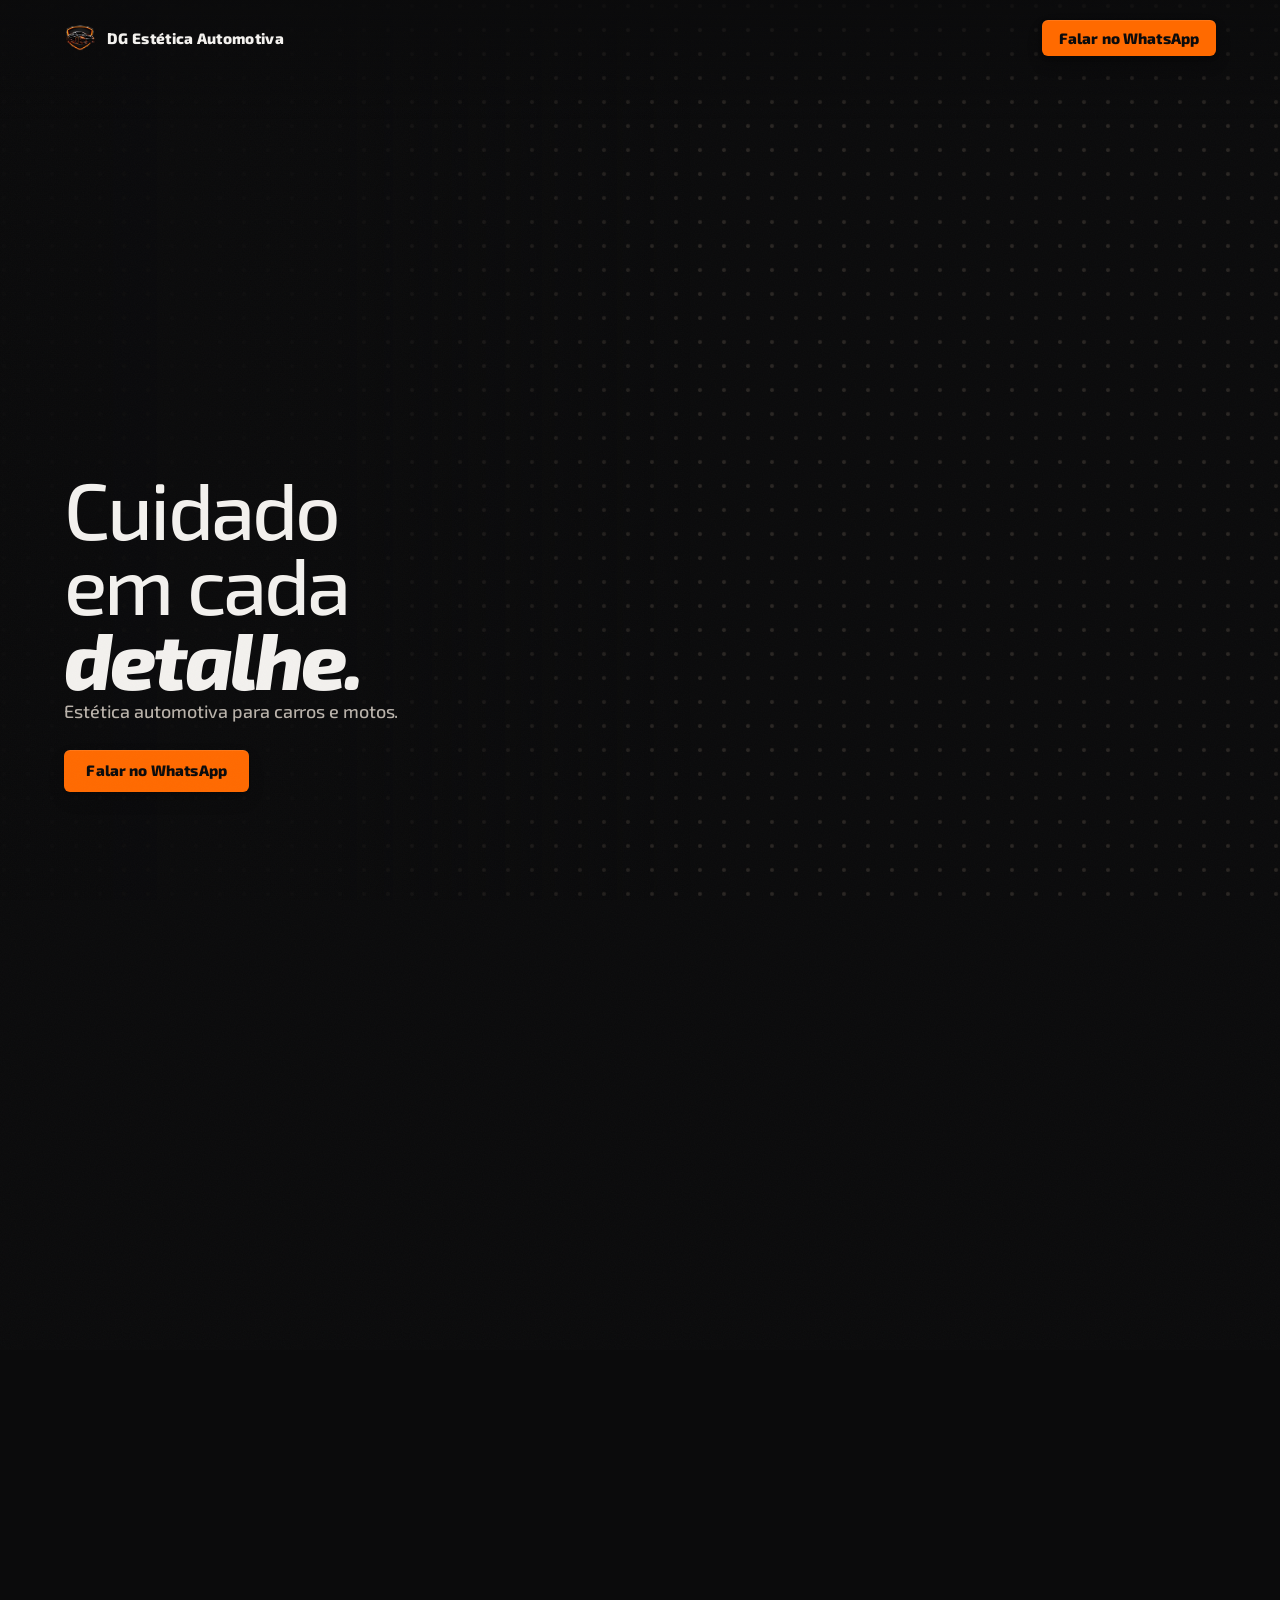
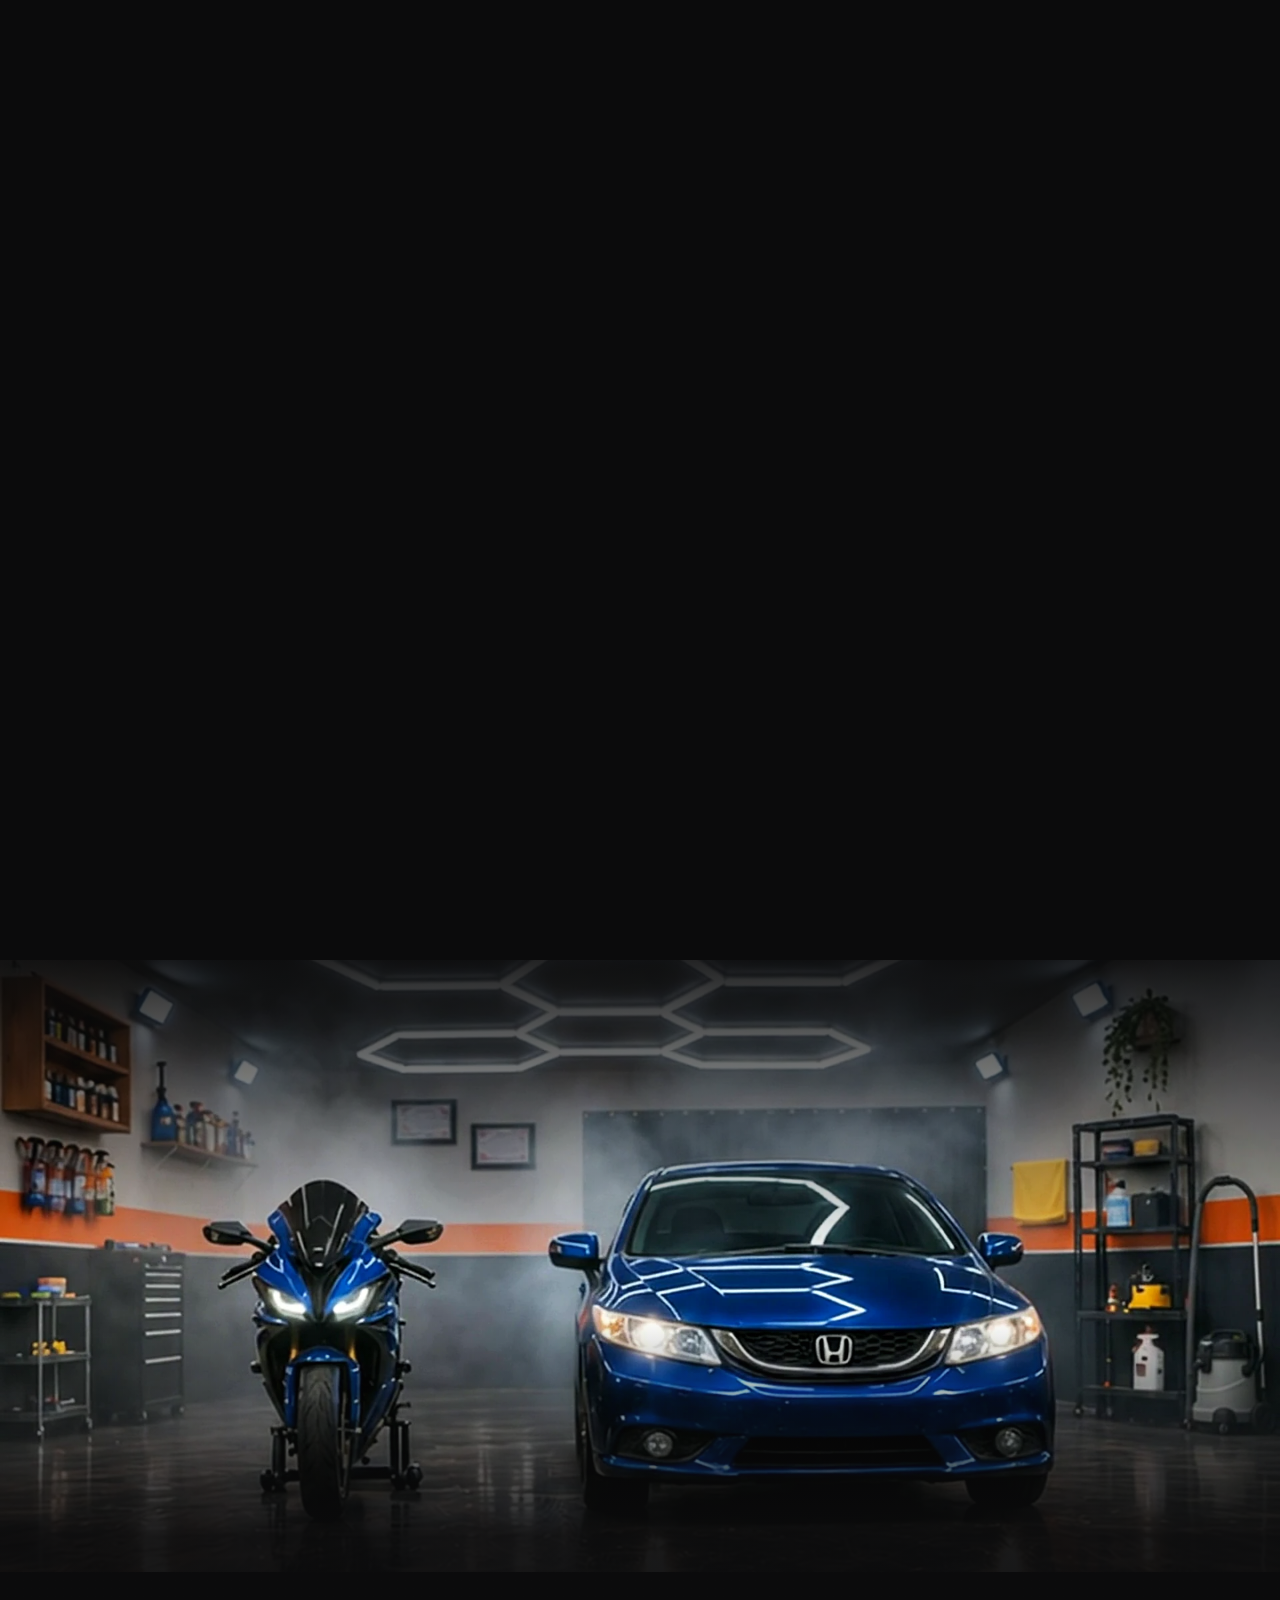
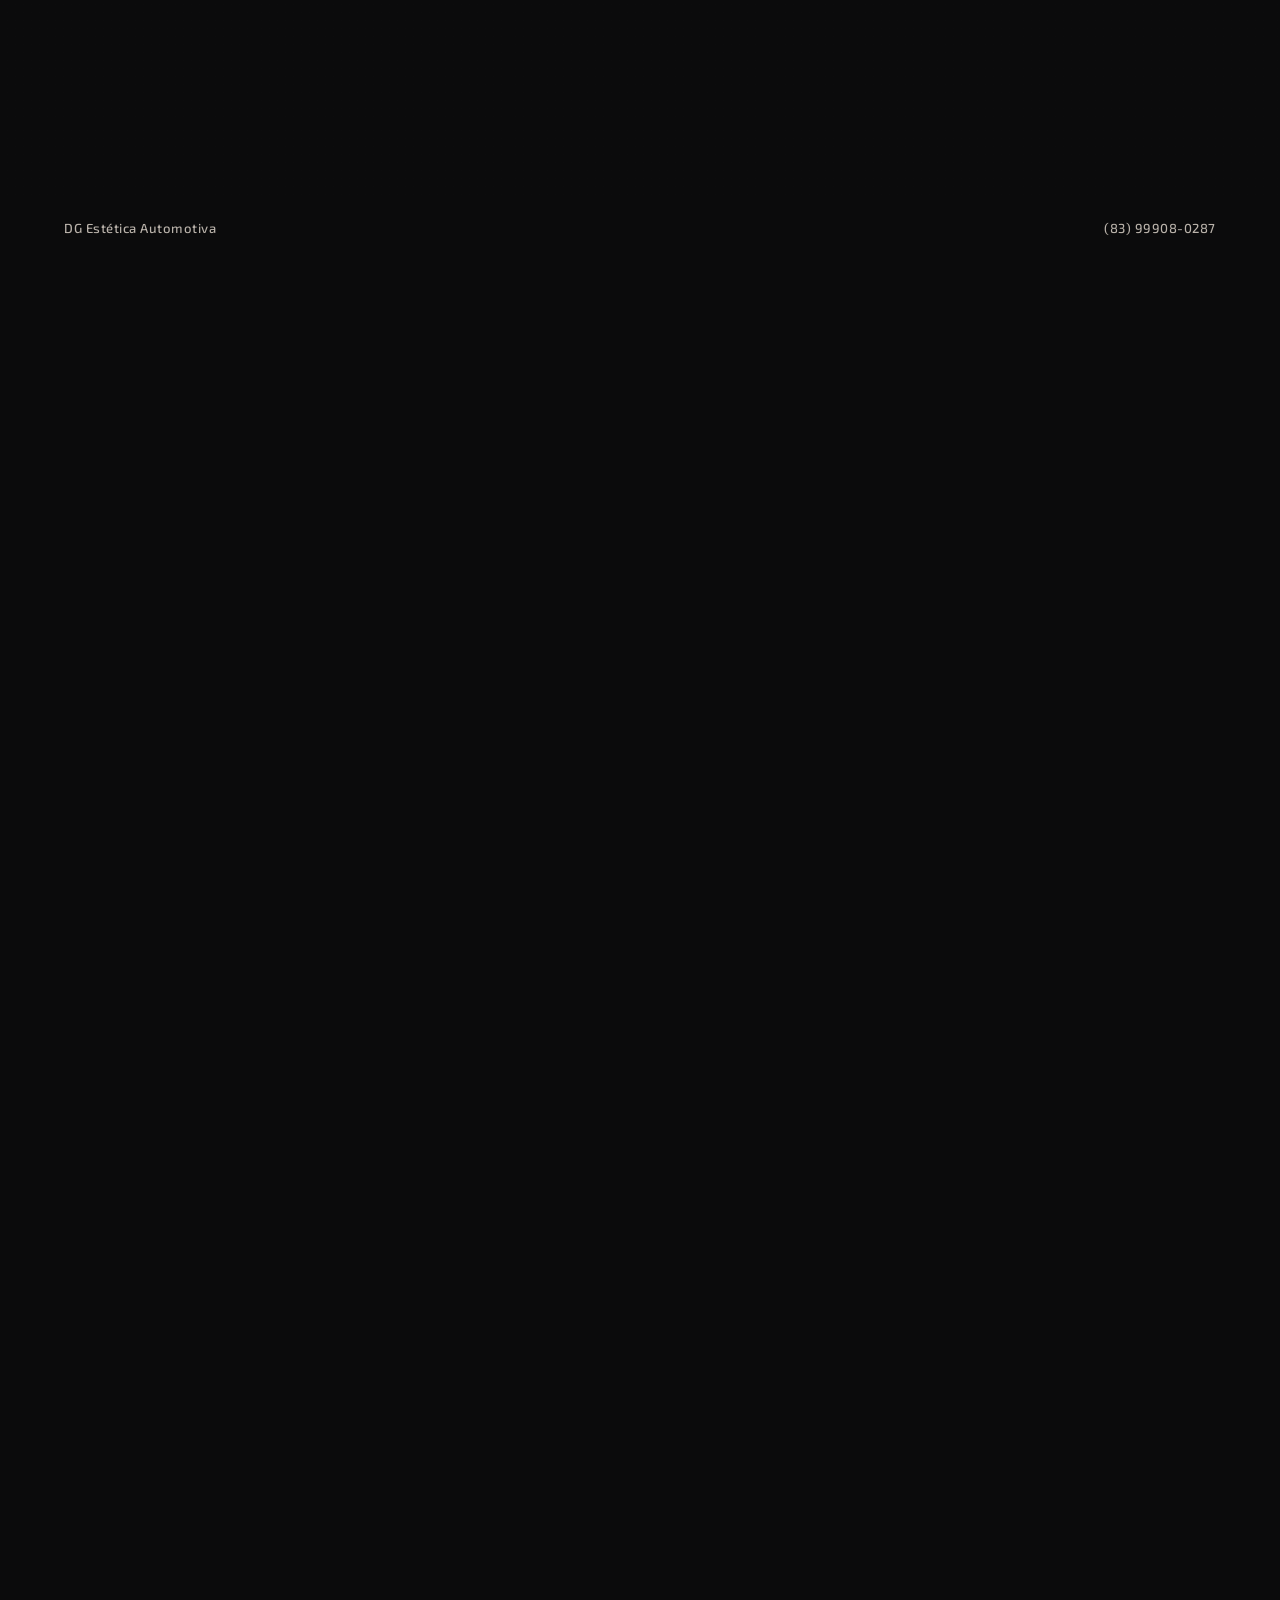
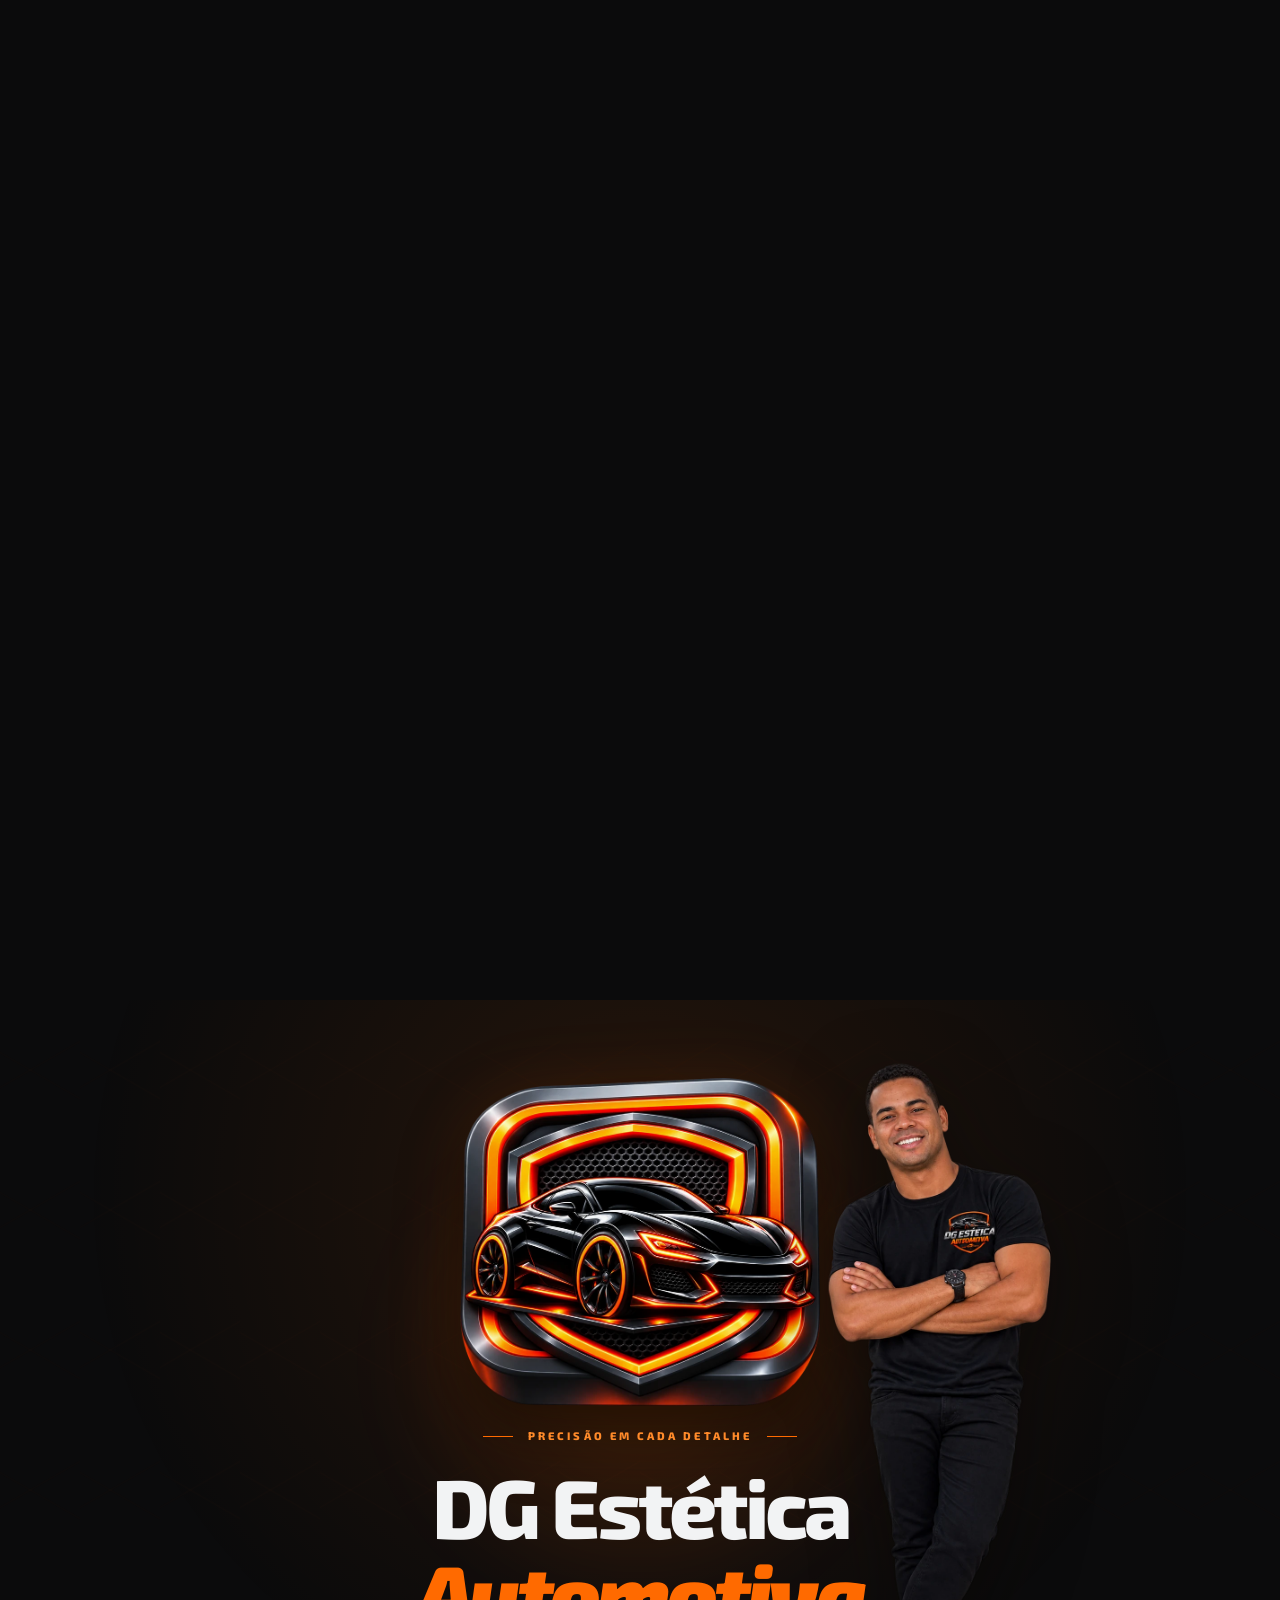
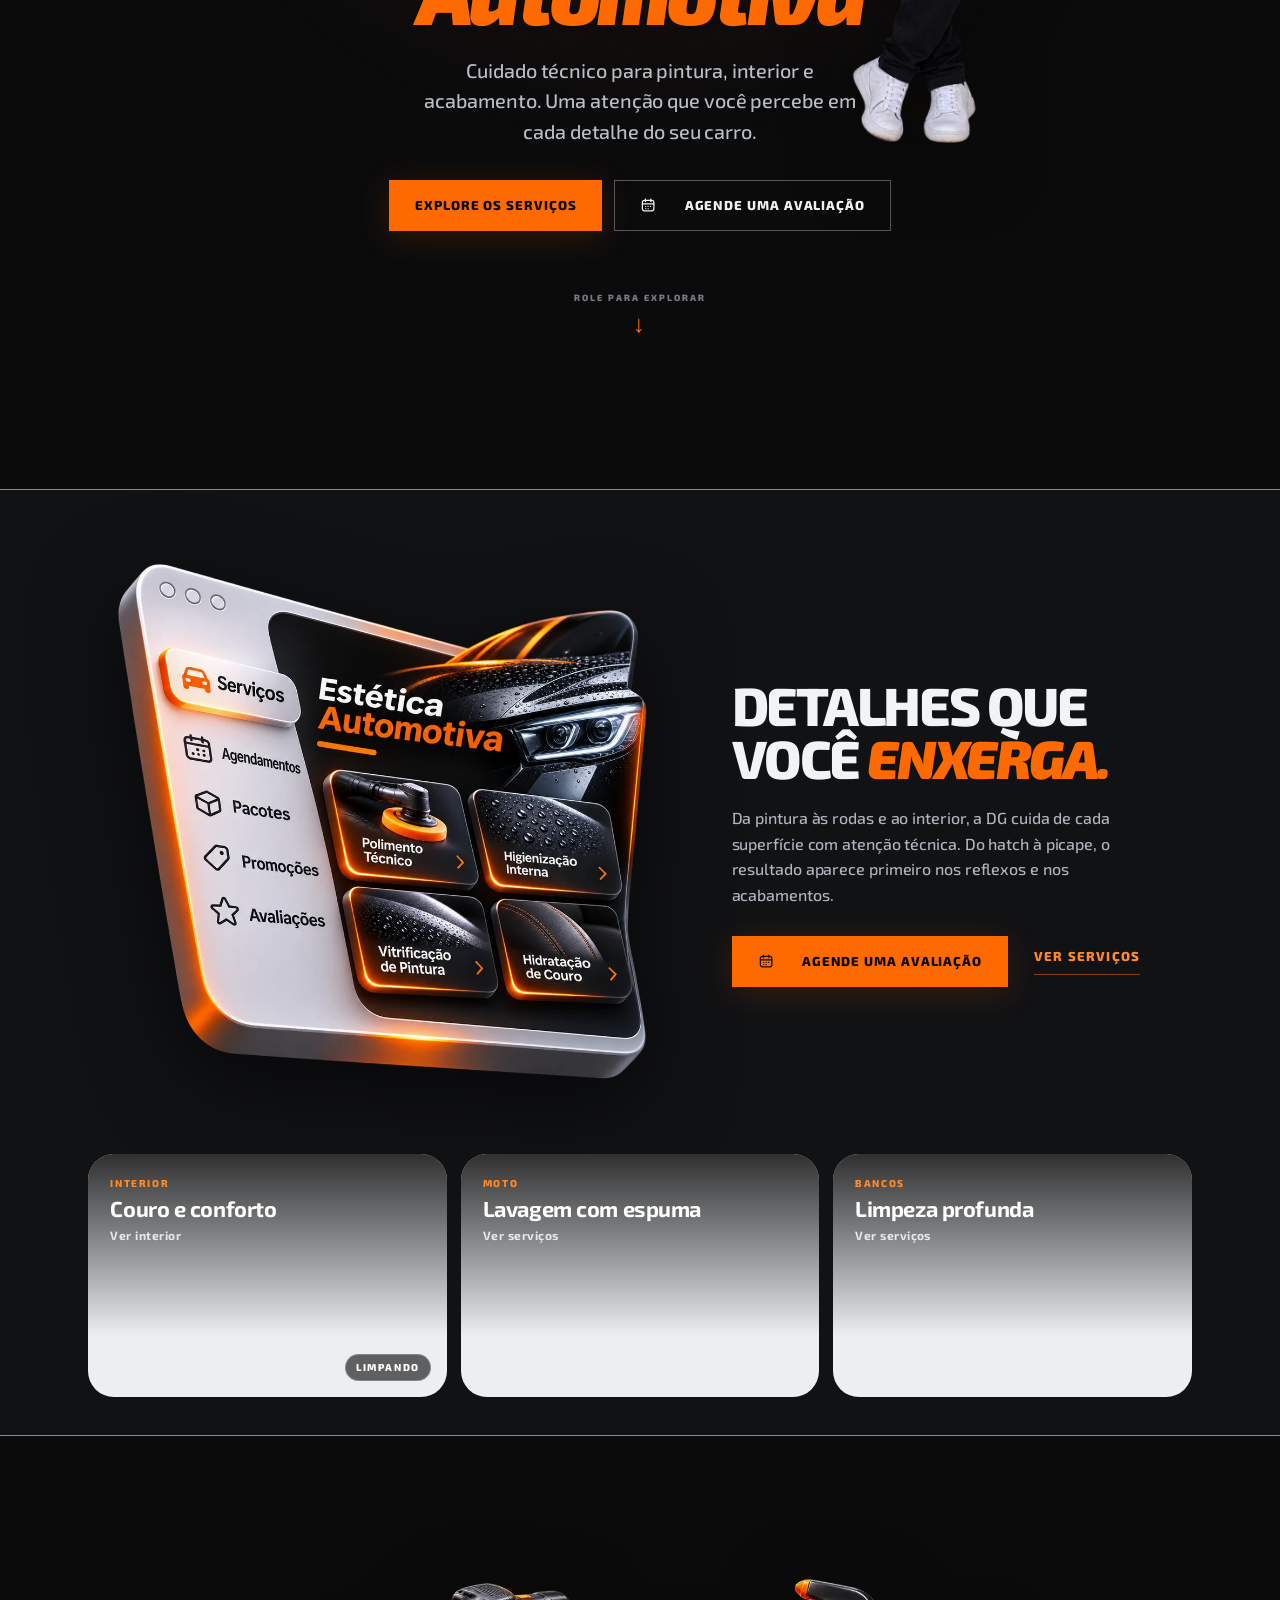
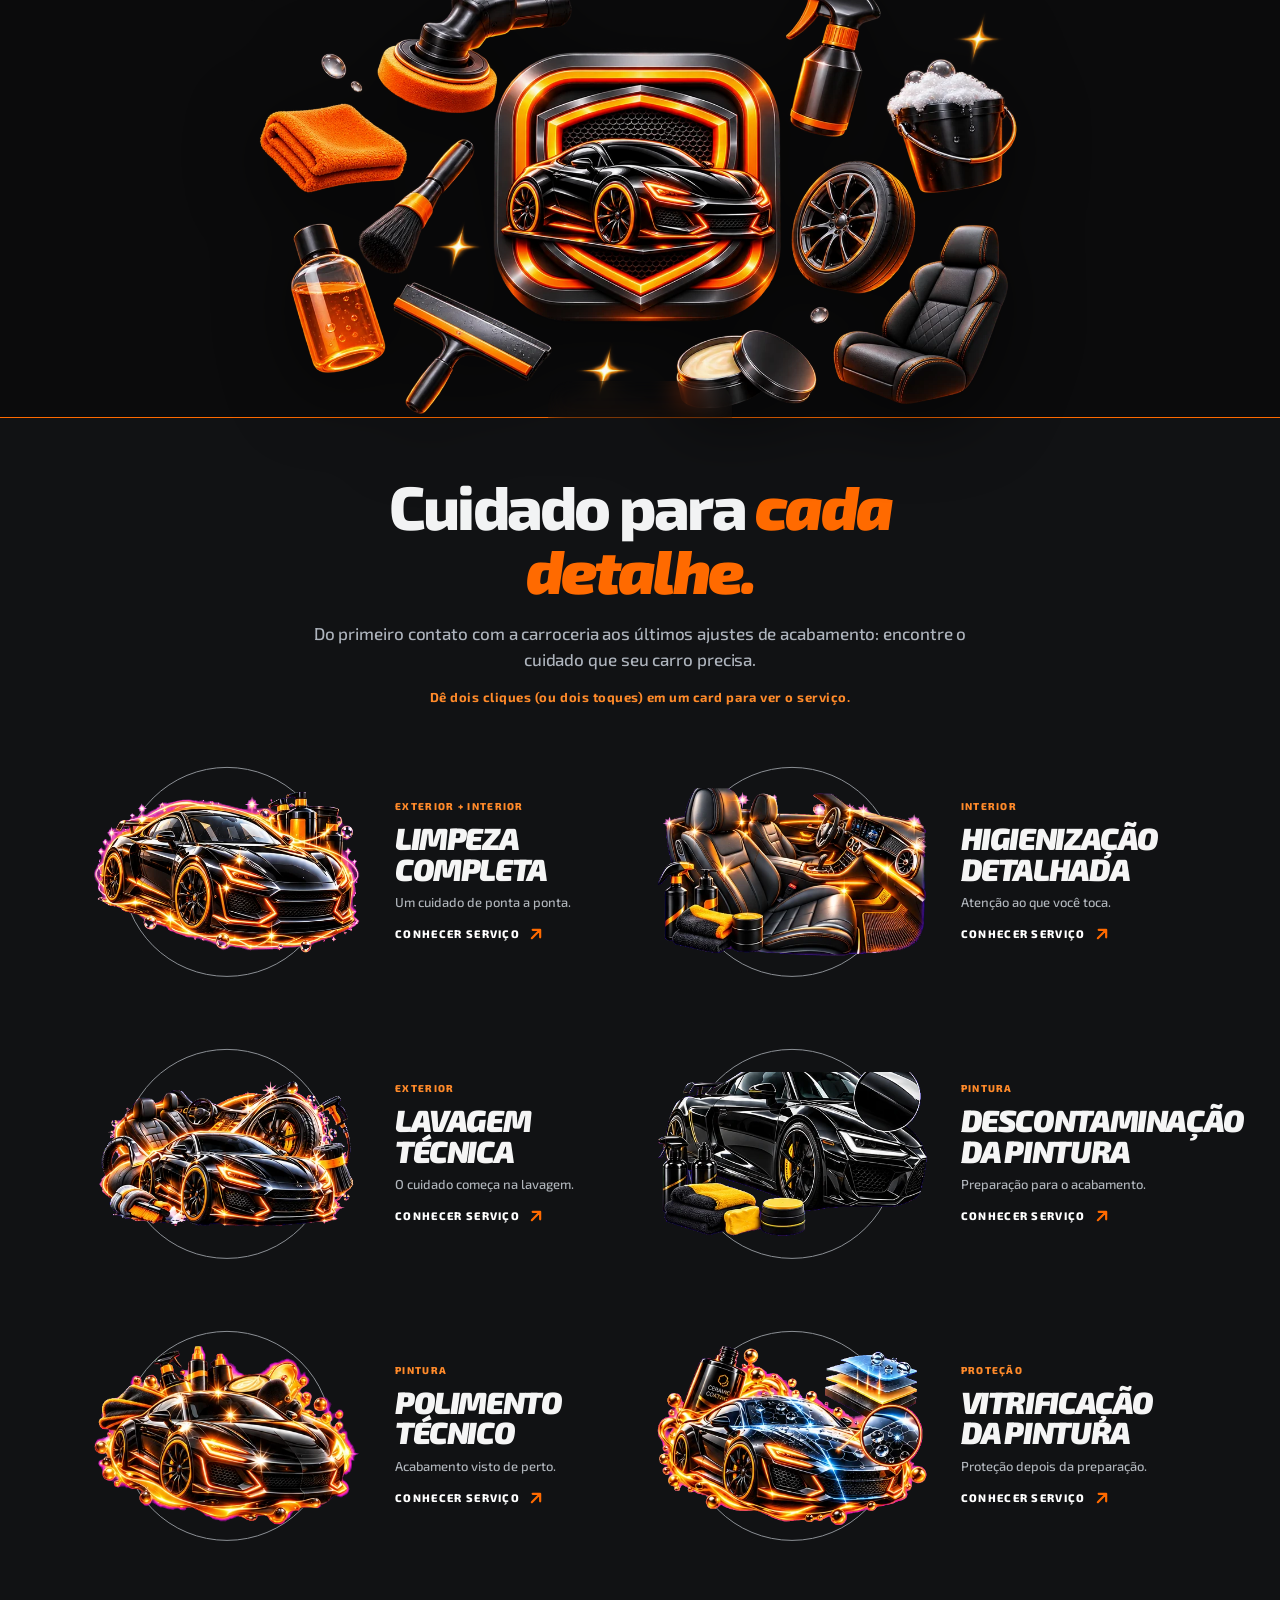
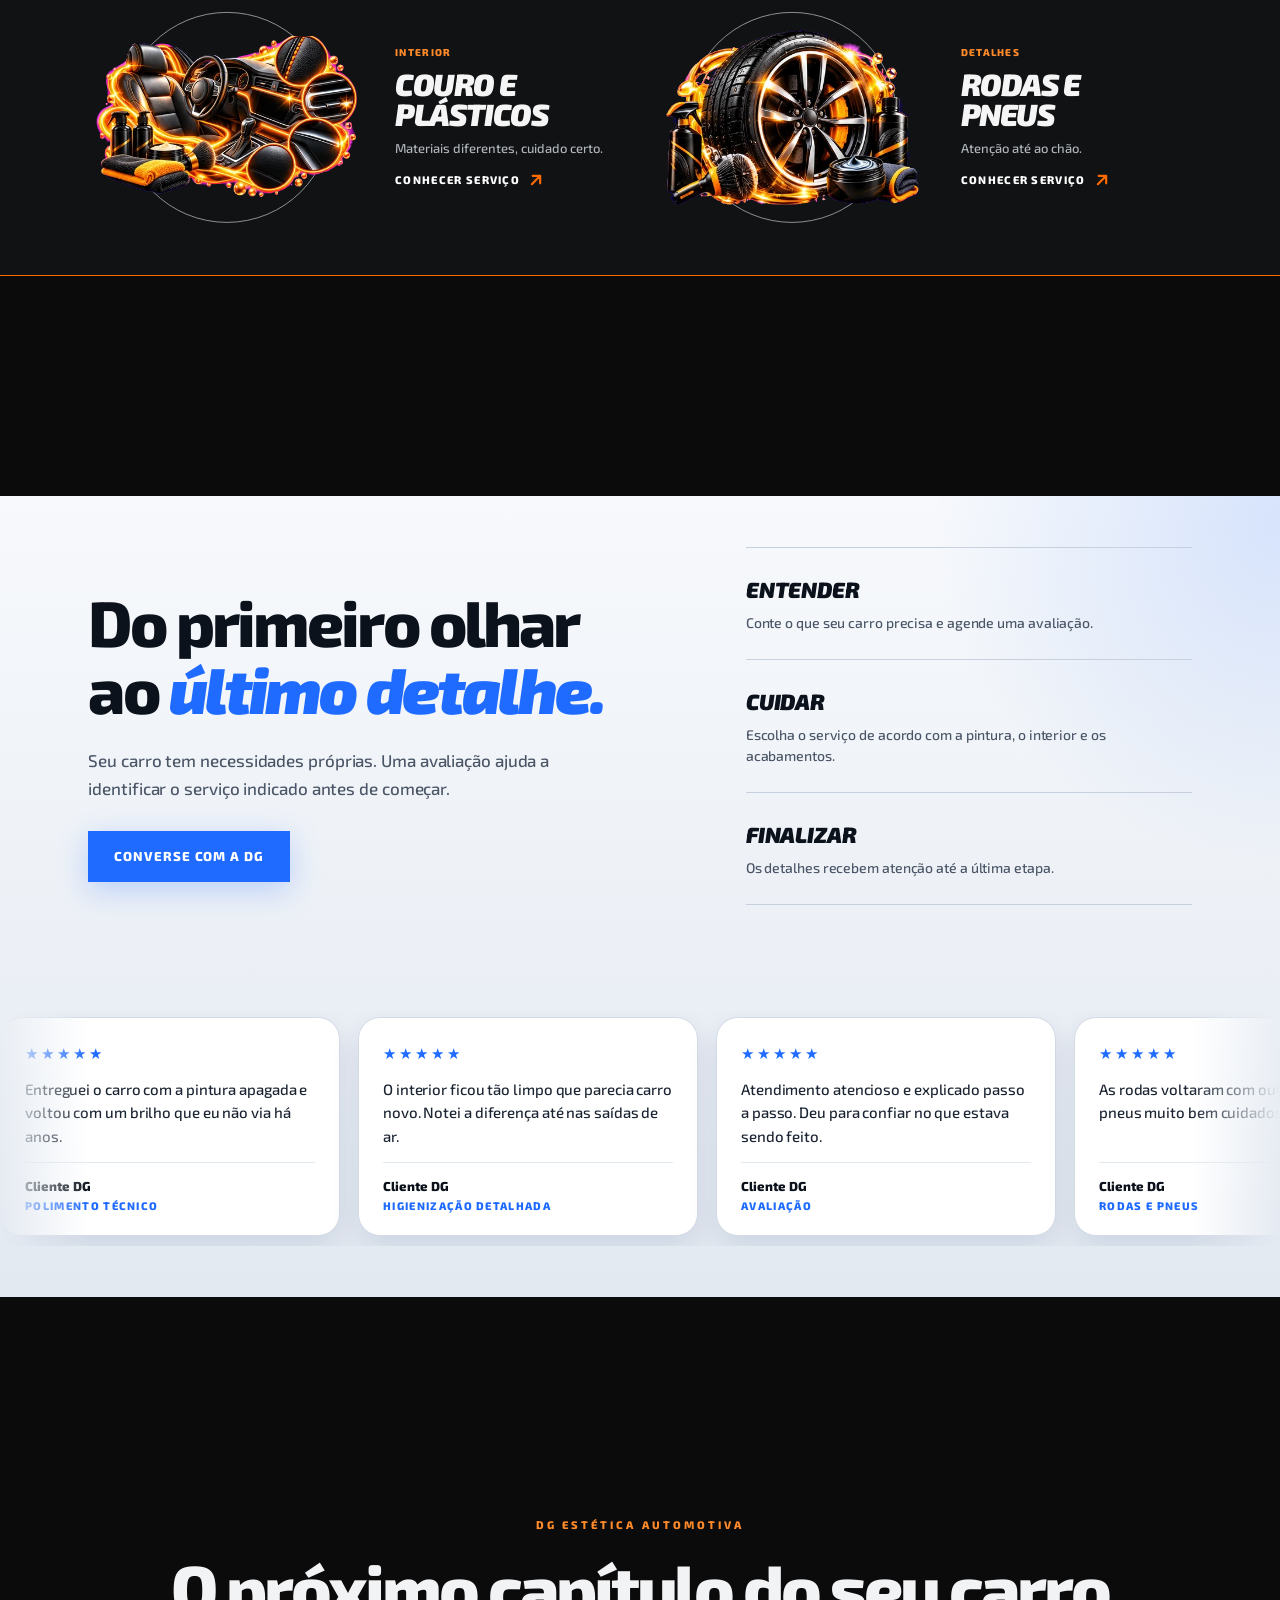
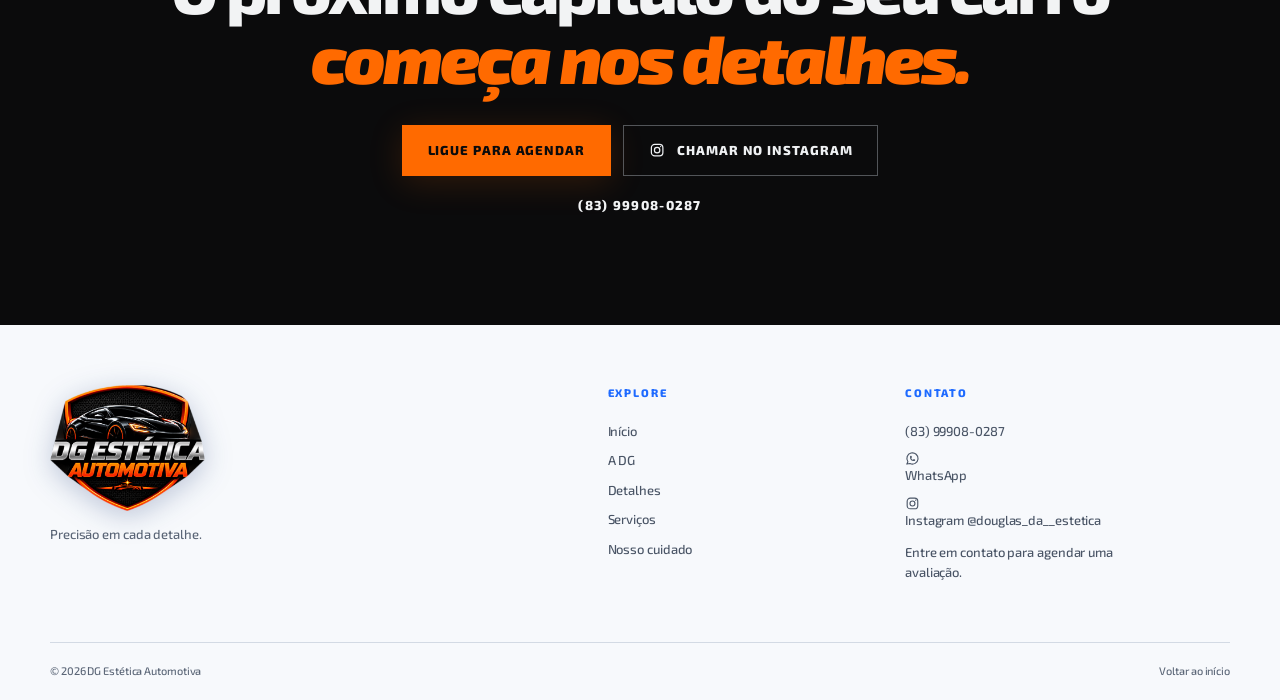
==== index.html @ 70773122 "Site DG Estetica Automotiva" ====
<!doctype html>
<html lang="pt-BR">
<head>
<meta charset="utf-8">
<meta name="viewport" content="width=device-width, initial-scale=1, viewport-fit=cover">
<title>DG Estética Automotiva · Cuidado em cada detalhe</title>
<meta name="description" content="Lavagem técnica, polimento e vitrificação para carros e motos. Fale com a DG no WhatsApp.">
<meta name="theme-color" content="#0b0b0c">
<link rel="icon" href="assets/emblem.webp" type="image/webp">
<link rel="preload" href="assets/fonts/Exo2-normal-800.woff" as="font" type="font/woff" crossorigin>
<link rel="stylesheet" href="scrollcraft.css">
<link rel="stylesheet" href="site.css">
<link rel="stylesheet" href="dg.css">
</head>
<body>

<span data-sc-progress></span>
<div class="sc-grain" aria-hidden="true"></div>

<header class="bar">
  <a class="bar__brand" href="#top" aria-label="DG Estética Automotiva, início">
    <img src="assets/emblem.webp" alt="" width="32" height="32">
    <span class="bar__name">DG Estética Automotiva</span>
  </a>
  <a class="btn btn--sm" href="https://wa.me/5583999080287" target="_blank" rel="noopener">Falar no WhatsApp</a>
</header>

<main id="top">

  <!-- 1 · O FILME: um vídeo só (lavagem, polimento, farol, flash, plano final).
       O texto segue o enredo dele; a rolagem é o scrubber. -->
  <section data-sc-act="scrub" data-sc-span="6.4" data-sc-dwell="0.1" data-sc-drift="#0b0b0c"
           aria-label="Um carro e uma moto sujos são lavados e polidos, a câmera entra no farol, um clarão de luz e os dois aparecem prontos na garagem">
    <div data-sc-stage class="film">
      <picture>
        <source media="(prefers-reduced-motion: reduce) and (max-width: 860px)" srcset="assets/end-h1-m.webp">
        <source media="(prefers-reduced-motion: reduce)" srcset="assets/end-h1.webp">
        <source media="(max-width: 860px)" srcset="assets/poster-h1-m.webp">
        <img class="sc-stage__poster" src="assets/poster-h1.webp" alt="" width="1920" height="1080">
      </picture>
      <video data-sc-scrub data-sc-src="assets/film.mp4" data-sc-src-mobile="assets/film-m.mp4"
             muted playsinline aria-hidden="true"></video>
      <div class="film-veil film-veil--l" aria-hidden="true"></div>
      <div class="film-veil film-veil--r" aria-hidden="true"></div>

      <div class="sc-copy sc-copy--lead" data-sc-cue="0 0.14 0">
        <h2 class="sc-display sc-display--xl" data-sc-kinetic="lines">Cuidado em cada <em>detalhe.</em></h2>
        <p class="sc-body">Estética automotiva para carros e motos.</p>
        <a class="btn hero-cta" href="https://wa.me/5583999080287" target="_blank" rel="noopener">Falar no WhatsApp</a>
      </div>
      <p class="film__line" data-sc-cue="0.12 0.3">A sujeira sai com água, espuma e mão leve.</p>
      <p class="film__line" data-sc-cue="0.26 0.42">O polimento devolve o brilho que o tempo tirou.</p>
      <p class="film__line" data-sc-cue="0.38 0.52">A vitrificação protege a pintura.</p>
      <p class="film__line film__line--em" data-sc-cue="0.48 0.62">Para o carro e para a moto, o mesmo cuidado.</p>
      <p class="film__line film__line--r" data-sc-cue="0.64 0.74">Detalhe por detalhe.</p>
      <p class="film__line film__line--r" data-sc-cue="0.91 1">O brilho volta.</p>
    </div>
  </section>

  <!-- 4 · DESEJO E AÇÃO: pin, os cards sobem e formam a colagem de serviços -->
  <section id="destaques" data-sc-act="pin" data-sc-span="3.6" data-sc-drift="#0b0b0c" aria-labelledby="fin-title">
    <div data-sc-stage class="fin">
      <picture>
        <source media="(max-width: 860px)" srcset="assets/end-h2-m.webp">
        <img class="fin__bg" src="assets/end-h2.webp" alt="Carro azul e moto esportiva azul lado a lado na garagem, com fumaça baixa" width="1920" height="1080">
      </picture>
      <div class="fin__veil" aria-hidden="true"></div>

      <p class="fin__big" aria-hidden="true">Detalhes</p>
      <h2 id="fin-title" class="fin__h2"><span class="fin__word fin__word--a">Destaques</span></h2>

      <ul class="fin__cards" role="list">
        <li class="card card--a">
          <button class="card__in" type="button" data-sc-tilt="6" data-service="Rodas e pneus" aria-haspopup="dialog">
            <img src="assets/card-rodas.webp" alt="" width="1000" height="1000">
            <span class="card__cap">Rodas e pneus</span>
          </button>
        </li>
        <li class="card card--c">
          <button class="card__in" type="button" data-sc-tilt="6" data-service="Lavagem técnica" aria-haspopup="dialog">
            <img src="assets/card-lavagem.webp" alt="" width="1000" height="667">
            <span class="card__cap">Lavagem técnica</span>
          </button>
        </li>
        <li class="card card--d">
          <button class="card__in" type="button" data-sc-tilt="6" data-service="Polimento técnico" aria-haspopup="dialog">
            <img src="assets/card-pintura.webp" alt="" width="1000" height="667">
            <span class="card__cap">Polimento técnico</span>
          </button>
        </li>
        <li class="card card--b">
          <button class="card__in" type="button" data-sc-tilt="6" data-service="Couro e plásticos" aria-haspopup="dialog">
            <img src="assets/card-interior.webp" alt="" width="1000" height="914">
            <span class="card__cap">Couro e plásticos</span>
          </button>
        </li>
      </ul>

      <div class="tagwrap">
        <a class="tag" href="https://wa.me/5583999080287" target="_blank" rel="noopener" data-sc-magnet="0.24">
          <img src="assets/card-vitrificacao.webp" alt="" width="1100" height="619">
          <span class="tag__txt">Falar no WhatsApp</span>
        </a>
      </div>

      <footer class="fin__foot">
        <span>DG Estética Automotiva</span>
        <span>(83) 99908-0287</span>
      </footer>
    </div>
  </section>

</main>

<div class="dg">
  <div class="dot-bg is-off" aria-hidden="true"><canvas></canvas></div>
  <main id="conteudo">
    <section class="hero hero-bridge" id="marca" aria-labelledby="hero-title">
      <div class="hero-glow" aria-hidden="true"></div>
      <div class="container hero-content">
        <div class="hero-duo"><img class="hero-emblem" src="assets/dg-emblem-neon.webp" width="800" height="729" alt="Emblema 3D da DG: carro esportivo preto sobre escudo neon laranja" fetchpriority="high"><img class="hero-man" src="assets/personagem-dg.webp" width="900" height="1530" alt="Homem sorrindo de braços cruzados, com a camiseta da DG Estética Automotiva" loading="lazy"></div>
        <p class="eyebrow hero-eyebrow"><span class="eyebrow-line"></span> PRECISÃO EM CADA DETALHE <span class="eyebrow-line"></span></p>
        <h1 id="hero-title">DG Estética <em>Automotiva</em></h1>
        <p class="hero-description">Cuidado técnico para pintura, interior e acabamento. Uma atenção que você percebe em cada detalhe do seu carro.</p>
        <div class="hero-actions">
          <a class="button button-primary" href="#servicos">Explore os serviços</a>
          <a class="button button-outline button-cal" href="tel:+5583999080287"><svg class="ig-icon cal-icon" viewBox="0 0 24 24" aria-hidden="true" focusable="false"><rect x="3.5" y="5" width="17" height="15.5" rx="3"/><path d="M8 3v4M16 3v4M3.5 10h17"/><path d="M8.5 14h.01M12 14h.01M15.5 14h.01M8.5 17.2h.01M12 17.2h.01"/></svg>Agende uma avaliação</a>
        </div>
        <span class="hero-scroll" aria-hidden="true">ROLE PARA EXPLORAR <span>↓</span></span>
      </div>
    </section>

    <section class="detail section-pad" id="detalhes" aria-labelledby="detail-title">
      <div class="container">
        <div class="ref-panel">
          <div class="ref-hero">
            <div class="ref-left">
              <img class="ref-figure" src="assets/painel-3d-servicos.webp" width="1000" height="1094" alt="Painel 3D de Estética Automotiva com menu Serviços, Agendamentos, Pacotes, Promoções e Avaliações e cards de polimento, higienização, vitrificação e hidratação de couro" loading="lazy">
            </div>
            <div class="ref-copy">
              <h2 id="detail-title">Detalhes que<br>você <em>enxerga.</em></h2>
              <p>Da pintura às rodas e ao interior, a DG cuida de cada superfície com atenção técnica. Do hatch à picape, o resultado aparece primeiro nos reflexos e nos acabamentos.</p>
              <div class="ref-actions">
                <a class="button button-primary button-cal" href="tel:+5583999080287"><svg class="ig-icon cal-icon" viewBox="0 0 24 24" aria-hidden="true" focusable="false"><rect x="3.5" y="5" width="17" height="15.5" rx="3"/><path d="M8 3v4M16 3v4M3.5 10h17"/><path d="M8.5 14h.01M12 14h.01M15.5 14h.01M8.5 17.2h.01M12 17.2h.01"/></svg>Agende uma avaliação</a>
                <a class="text-link" href="#servicos">Ver serviços</a>
              </div>
            </div>
          </div>
          <div class="ref-bento">
            <a class="ref-cell" href="#servicos"><span class="ref-cell-text"><small>INTERIOR</small><b>Couro e conforto</b><em>Ver interior</em></span><span class="seq-tag" aria-hidden="true">LIMPANDO</span><video class="seq on" data-seq src="assets/detalhes-videos/interior-hilux.mp4" muted playsinline autoplay preload="metadata" aria-label="Limpeza do painel e do volante dentro da cabine"></video><video class="seq" data-seq src="assets/detalhes-videos/painel-porta.mp4" muted playsinline preload="metadata" aria-label="Resultado: painel da porta limpo e em acabamento impecável"></video></a>
            <a class="ref-cell" href="#servicos"><span class="ref-cell-text"><small>MOTO</small><b>Lavagem com espuma</b><em>Ver serviços</em></span><video src="assets/detalhes-videos/moto-espuma.mp4" muted loop playsinline autoplay preload="metadata" aria-label="Moto sendo lavada com espuma na garagem"></video></a>
            <a class="ref-cell" href="#servicos"><span class="ref-cell-text"><small>BANCOS</small><b>Limpeza profunda</b><em>Ver serviços</em></span><video src="assets/detalhes-videos/banco-limpeza.mp4" muted loop playsinline autoplay preload="metadata" aria-label="Banco de couro sendo limpo em profundidade"></video></a>
          </div>
        </div>
      </div>
    </section>

    <section class="services section-pad" id="servicos" aria-labelledby="services-title">
      <div class="container">
        <div class="ref-panel services-panel">
          <img class="services-tools" src="assets/servicos-ferramentas.webp" width="1400" height="788" alt="" aria-hidden="true" loading="lazy">
          <div class="services-tab" aria-label="Serviços">
            <span class="badge-dash" aria-hidden="true">-</span>
            <span class="badge-text">SERVIÇOS</span>
            <span class="badge-dash" aria-hidden="true">-</span>
          </div>
          <div class="section-heading centered">
          <h2 id="services-title">Cuidado para <em>cada detalhe.</em></h2>
          <p>Do primeiro contato com a carroceria aos últimos ajustes de acabamento: encontre o cuidado que seu carro precisa.</p>
          <p class="service-hint">Dê dois cliques (ou dois toques) em um card para ver o serviço.</p>
        </div>

        <div class="service-grid">
          <article class="service-card">
            <button class="service-open orb-card" type="button" data-title="Limpeza completa" data-image="assets/limpeza-frames/frames/exterior-10.png" data-video="assets/service-videos/demos/limpeza-completa.mp4" data-description="Exterior e interior tratados na mesma visita, sem você precisar combinar serviços separados." data-itens="Lavagem externa com espuma e acessórios apropriados|Limpeza interna da cabine, com atenção aos detalhes|Acabamento final antes da entrega" data-resultado="Carro limpo por fora e por dentro, numa só visita.">
              <span class="orb-stage" style="--ar:524/316"><span class="orb-ring"></span><svg class="orb-bridge" viewBox="0 0 100 100" preserveAspectRatio="none" aria-hidden="true"><path d="M0 34C45 34 50 0 100 0V100C50 100 45 66 0 66Z"/></svg><span class="orb-art" role="img" aria-label="Carro esportivo preto passando de coberto de barro a brilhante, em dez etapas de limpeza" style="--strip:url(assets/limpeza-frames/animados/exterior-strip.webp)"></span></span>
              <span class="orb-info"><span class="orb-tag">EXTERIOR + INTERIOR</span><span class="orb-title">Limpeza<br>completa</span><span class="orb-desc">Um cuidado de ponta a ponta.</span><span class="orb-cta">CONHECER SERVIÇO <b aria-hidden="true"><svg viewBox="0 0 24 24" focusable="false"><path d="M7 17L17 7M8 7h9v9"/></svg></b></span></span>
            </button>
          </article>
          <article class="service-card">
            <button class="service-open orb-card" type="button" data-title="Higienização detalhada" data-image="assets/limpeza-frames/frames/interior-10.png" data-video="assets/service-videos/demos/higienizacao-detalhada.mp4" data-description="Limpeza profunda do interior, tratando cada área da cabine." data-itens="Descontaminação das portas, do painel e do console|Higienização dos bancos e do carpete|Revitalização do painel e das portas|Limpeza do teto|Cera de proteção como finalização opcional|Extras a pedido, como a descontaminação das borrachas das portas" data-resultado="Cabine limpa e com aspecto renovado.">
              <span class="orb-stage" style="--ar:483/304"><span class="orb-ring"></span><svg class="orb-bridge" viewBox="0 0 100 100" preserveAspectRatio="none" aria-hidden="true"><path d="M0 34C45 34 50 0 100 0V100C50 100 45 66 0 66Z"/></svg><span class="orb-art" role="img" aria-label="Bancos de couro passando de sujos a impecáveis, em dez etapas de higienização" style="--strip:url(assets/limpeza-frames/animados/interior-strip.webp)"></span></span>
              <span class="orb-info"><span class="orb-tag">INTERIOR</span><span class="orb-title">Higienização<br>detalhada</span><span class="orb-desc">Atenção ao que você toca.</span><span class="orb-cta">CONHECER SERVIÇO <b aria-hidden="true"><svg viewBox="0 0 24 24" focusable="false"><path d="M7 17L17 7M8 7h9v9"/></svg></b></span></span>
            </button>
          </article>
          <article class="service-card">
            <button class="service-open orb-card" type="button" data-title="Lavagem técnica" data-image="assets/limpeza-frames/frames/lavagem-tecnica-10.png" data-video="assets/service-videos/demos/lavagem-tecnica.mp4" data-description="Lavagem feita com método, pensada para preservar a superfície do veículo." data-itens="Espuma para soltar a sujeira antes do contato|Acessórios apropriados para cada superfície|Cuidado com a pintura durante todo o processo" data-resultado="Carroceria limpa, sem agredir a pintura.">
              <span class="orb-stage" style="--ar:492/287"><span class="orb-ring"></span><svg class="orb-bridge" viewBox="0 0 100 100" preserveAspectRatio="none" aria-hidden="true"><path d="M0 34C45 34 50 0 100 0V100C50 100 45 66 0 66Z"/></svg><span class="orb-art" role="img" aria-label="Supercarro neon coberto de poeira que recebe espuma e água e termina brilhante, em dez etapas" style="--strip:url(assets/limpeza-frames/animados/lavagem-tecnica-strip.webp)"></span></span>
              <span class="orb-info"><span class="orb-tag">EXTERIOR</span><span class="orb-title">Lavagem<br>técnica</span><span class="orb-desc">O cuidado começa na lavagem.</span><span class="orb-cta">CONHECER SERVIÇO <b aria-hidden="true"><svg viewBox="0 0 24 24" focusable="false"><path d="M7 17L17 7M8 7h9v9"/></svg></b></span></span>
            </button>
          </article>
          <article class="service-card">
            <button class="service-open orb-card" type="button" data-title="Descontaminação da pintura" data-image="assets/limpeza-frames/frames/descontaminacao-10.png" data-video="assets/service-videos/demos/descontaminacao-pintura.mp4" data-description="O passo que a lavagem comum não faz: tirar o que fica preso na pintura." data-itens="Barra de argila (clay bar) passada sobre a superfície molhada|Remoção das partículas presas, que a mão sente como aspereza|Pintura preparada para o polimento e para a proteção" data-resultado="Pintura lisa ao toque.">
              <span class="orb-stage" style="--ar:493/319"><span class="orb-ring"></span><svg class="orb-bridge" viewBox="0 0 100 100" preserveAspectRatio="none" aria-hidden="true"><path d="M0 34C45 34 50 0 100 0V100C50 100 45 66 0 66Z"/></svg><span class="orb-art" role="img" aria-label="Carro preto com a pintura contaminada que é tratada com clay bar até ficar lisa, em dez etapas" style="--strip:url(assets/limpeza-frames/animados/descontaminacao-strip.webp)"></span></span>
              <span class="orb-info"><span class="orb-tag">PINTURA</span><span class="orb-title">Descontaminação<br>da pintura</span><span class="orb-desc">Preparação para o acabamento.</span><span class="orb-cta">CONHECER SERVIÇO <b aria-hidden="true"><svg viewBox="0 0 24 24" focusable="false"><path d="M7 17L17 7M8 7h9v9"/></svg></b></span></span>
            </button>
          </article>
          <article class="service-card">
            <button class="service-open orb-card" type="button" data-title="Polimento técnico" data-image="assets/limpeza-frames/frames/polimento-tecnico-10.png" data-video="assets/service-videos/demos/polimento-tecnico.mp4" data-description="Acabamento da pintura feito com critério, do olhar à ferramenta." data-itens="Inspeção visual da pintura antes de começar|Politriz com boina adequada à superfície|Trabalho de acabamento para realçar o brilho" data-resultado="Pintura com mais brilho e uniformidade.">
              <span class="orb-stage" style="--ar:458/309"><span class="orb-ring"></span><svg class="orb-bridge" viewBox="0 0 100 100" preserveAspectRatio="none" aria-hidden="true"><path d="M0 34C45 34 50 0 100 0V100C50 100 45 66 0 66Z"/></svg><span class="orb-art" role="img" aria-label="Supercarro neon sendo polido por uma politriz até o acabamento espelhado, em dez etapas" style="--strip:url(assets/limpeza-frames/animados/polimento-tecnico-strip.webp)"></span></span>
              <span class="orb-info"><span class="orb-tag">PINTURA</span><span class="orb-title">Polimento<br>técnico</span><span class="orb-desc">Acabamento visto de perto.</span><span class="orb-cta">CONHECER SERVIÇO <b aria-hidden="true"><svg viewBox="0 0 24 24" focusable="false"><path d="M7 17L17 7M8 7h9v9"/></svg></b></span></span>
            </button>
          </article>
          <article class="service-card">
            <button class="service-open orb-card" type="button" data-title="Vitrificação da pintura" data-image="assets/limpeza-frames/frames/vitrificacao-10.png" data-video="assets/service-videos/demos/vitrificacao-pintura.mp4" data-source="https://www.instagram.com/reel/Db_trxcITHr/" data-description="Uma camada de proteção para a pintura, aplicada depois do preparo certo." data-itens="Preparo adequado da superfície antes da aplicação|Aplicação do produto de vitrificação|Etapa final de proteção da pintura" data-resultado="Pintura protegida e com brilho de acabamento.">
              <span class="orb-stage" style="--ar:471/318"><span class="orb-ring"></span><svg class="orb-bridge" viewBox="0 0 100 100" preserveAspectRatio="none" aria-hidden="true"><path d="M0 34C45 34 50 0 100 0V100C50 100 45 66 0 66Z"/></svg><span class="orb-art" role="img" aria-label="Supercarro recebendo vitrificação com a rede hexagonal protetora surgindo na pintura, em dez etapas" style="--strip:url(assets/limpeza-frames/animados/vitrificacao-strip.webp)"></span></span>
              <span class="orb-info"><span class="orb-tag">PROTEÇÃO</span><span class="orb-title">Vitrificação<br>da pintura</span><span class="orb-desc">Proteção depois da preparação.</span><span class="orb-cta">CONHECER SERVIÇO <b aria-hidden="true"><svg viewBox="0 0 24 24" focusable="false"><path d="M7 17L17 7M8 7h9v9"/></svg></b></span></span>
            </button>
          </article>
          <article class="service-card">
            <button class="service-open orb-card" type="button" data-title="Couro e plásticos" data-image="assets/limpeza-frames/frames/couro-plasticos-10.png" data-video="assets/service-videos/demos/couro-plasticos.mp4" data-description="Cuidado direcionado às texturas do interior do carro." data-itens="Limpeza dos bancos de couro|Cuidado com os plásticos de portas e painel|Atenção às costuras e aos acabamentos internos" data-resultado="Interior com aspecto cuidado e uniforme.">
              <span class="orb-stage" style="--ar:501/305"><span class="orb-ring"></span><svg class="orb-bridge" viewBox="0 0 100 100" preserveAspectRatio="none" aria-hidden="true"><path d="M0 34C45 34 50 0 100 0V100C50 100 45 66 0 66Z"/></svg><span class="orb-art" role="img" aria-label="Interior com couro e plásticos passando de ressecados a hidratados e brilhantes, em dez etapas" style="--strip:url(assets/limpeza-frames/animados/couro-plasticos-strip.webp)"></span></span>
              <span class="orb-info"><span class="orb-tag">INTERIOR</span><span class="orb-title">Couro e<br>plásticos</span><span class="orb-desc">Materiais diferentes, cuidado certo.</span><span class="orb-cta">CONHECER SERVIÇO <b aria-hidden="true"><svg viewBox="0 0 24 24" focusable="false"><path d="M7 17L17 7M8 7h9v9"/></svg></b></span></span>
            </button>
          </article>
          <article class="service-card">
            <button class="service-open orb-card" type="button" data-title="Rodas e pneus" data-image="assets/limpeza-frames/frames/rodas-pneus-10.png" data-video="assets/service-videos/demos/rodas-pneus.mp4" data-description="Limpeza dedicada às áreas que mais sofrem no uso diário." data-itens="Limpeza das rodas, inclusive dos raios|Limpeza dos pneus|Remoção de sujeira e resíduos acumulados" data-resultado="Rodas e pneus limpos, com visual renovado.">
              <span class="orb-stage" style="--ar:474/321"><span class="orb-ring"></span><svg class="orb-bridge" viewBox="0 0 100 100" preserveAspectRatio="none" aria-hidden="true"><path d="M0 34C45 34 50 0 100 0V100C50 100 45 66 0 66Z"/></svg><span class="orb-art" role="img" aria-label="Roda e pneu sujos que são escovados, enxaguados e ficam reluzentes, em dez etapas" style="--strip:url(assets/limpeza-frames/animados/rodas-pneus-strip.webp)"></span></span>
              <span class="orb-info"><span class="orb-tag">DETALHES</span><span class="orb-title">Rodas e<br>pneus</span><span class="orb-desc">Atenção até ao chão.</span><span class="orb-cta">CONHECER SERVIÇO <b aria-hidden="true"><svg viewBox="0 0 24 24" focusable="false"><path d="M7 17L17 7M8 7h9v9"/></svg></b></span></span>
            </button>
          </article>
        </div>
        </div>
      </div>
    </section>

    <section class="process section-pad" id="processo" aria-labelledby="process-title">
      <div class="container">
      <div class="process-panel process-layout">
        <div class="process-lead">
          <h2 id="process-title">Do primeiro olhar<br>ao <em>último detalhe.</em></h2>
          <p>Seu carro tem necessidades próprias. Uma avaliação ajuda a identificar o serviço indicado antes de começar.</p>
          <a class="button button-primary" href="tel:+5583999080287">Converse com a DG</a>
        </div>
        <div class="process-list">
          <div class="process-item"><div><h3>Entender</h3><p>Conte o que seu carro precisa e agende uma avaliação.</p></div></div>
          <div class="process-item"><div><h3>Cuidar</h3><p>Escolha o serviço de acordo com a pintura, o interior e os acabamentos.</p></div></div>
          <div class="process-item"><div><h3>Finalizar</h3><p>Os detalhes recebem atenção até a última etapa.</p></div></div>
        </div>
        <div class="quotes" aria-label="Depoimentos de clientes">
          <!-- TEXTOS DE EXEMPLO: trocar por depoimentos reais de clientes antes de publicar -->
          <div class="quotes-track">
            <figure class="quote-card"><div class="quote-stars" aria-hidden="true">★★★★★</div><blockquote>Entreguei o carro com a pintura apagada e voltou com um brilho que eu não via há anos.</blockquote><figcaption><b>Cliente DG</b><span>Polimento técnico</span></figcaption></figure>
            <figure class="quote-card"><div class="quote-stars" aria-hidden="true">★★★★★</div><blockquote>O interior ficou tão limpo que parecia carro novo. Notei a diferença até nas saídas de ar.</blockquote><figcaption><b>Cliente DG</b><span>Higienização detalhada</span></figcaption></figure>
            <figure class="quote-card"><div class="quote-stars" aria-hidden="true">★★★★★</div><blockquote>Atendimento atencioso e explicado passo a passo. Deu para confiar no que estava sendo feito.</blockquote><figcaption><b>Cliente DG</b><span>Avaliação</span></figcaption></figure>
            <figure class="quote-card"><div class="quote-stars" aria-hidden="true">★★★★★</div><blockquote>As rodas voltaram com outra cara. Raios e pneus muito bem cuidados.</blockquote><figcaption><b>Cliente DG</b><span>Rodas e pneus</span></figcaption></figure>
            <figure class="quote-card"><div class="quote-stars" aria-hidden="true">★★★★★</div><blockquote>A lavagem técnica deixou a carroceria lisa e brilhando. Vale cada minuto de cuidado.</blockquote><figcaption><b>Cliente DG</b><span>Lavagem técnica</span></figcaption></figure>
            <figure class="quote-card"><div class="quote-stars" aria-hidden="true">★★★★★</div><blockquote>Fiz a vitrificação e a água escorre como se a pintura tivesse acabado de sair da loja.</blockquote><figcaption><b>Cliente DG</b><span>Vitrificação da pintura</span></figcaption></figure>
            <figure class="quote-card" aria-hidden="true"><div class="quote-stars" aria-hidden="true">★★★★★</div><blockquote>Entreguei o carro com a pintura apagada e voltou com um brilho que eu não via há anos.</blockquote><figcaption><b>Cliente DG</b><span>Polimento técnico</span></figcaption></figure>
            <figure class="quote-card" aria-hidden="true"><div class="quote-stars" aria-hidden="true">★★★★★</div><blockquote>O interior ficou tão limpo que parecia carro novo. Notei a diferença até nas saídas de ar.</blockquote><figcaption><b>Cliente DG</b><span>Higienização detalhada</span></figcaption></figure>
            <figure class="quote-card" aria-hidden="true"><div class="quote-stars" aria-hidden="true">★★★★★</div><blockquote>Atendimento atencioso e explicado passo a passo. Deu para confiar no que estava sendo feito.</blockquote><figcaption><b>Cliente DG</b><span>Avaliação</span></figcaption></figure>
            <figure class="quote-card" aria-hidden="true"><div class="quote-stars" aria-hidden="true">★★★★★</div><blockquote>As rodas voltaram com outra cara. Raios e pneus muito bem cuidados.</blockquote><figcaption><b>Cliente DG</b><span>Rodas e pneus</span></figcaption></figure>
            <figure class="quote-card" aria-hidden="true"><div class="quote-stars" aria-hidden="true">★★★★★</div><blockquote>A lavagem técnica deixou a carroceria lisa e brilhando. Vale cada minuto de cuidado.</blockquote><figcaption><b>Cliente DG</b><span>Lavagem técnica</span></figcaption></figure>
            <figure class="quote-card" aria-hidden="true"><div class="quote-stars" aria-hidden="true">★★★★★</div><blockquote>Fiz a vitrificação e a água escorre como se a pintura tivesse acabado de sair da loja.</blockquote><figcaption><b>Cliente DG</b><span>Vitrificação da pintura</span></figcaption></figure>
          </div>
        </div>
      </div>
      </div>
    </section>

    <section class="closing" id="fechamento" aria-labelledby="closing-title">
      <div class="container closing-inner">
        <p class="eyebrow">DG ESTÉTICA AUTOMOTIVA</p>
        <h2 id="closing-title">O próximo capítulo do seu carro<br><em>começa nos detalhes.</em></h2>
        <div class="closing-actions">
          <a class="button button-primary" href="tel:+5583999080287">Ligue para agendar</a>
          <a class="button button-outline button-insta" href="https://ig.me/m/douglas_da__estetica" target="_blank" rel="noopener noreferrer"><svg class="ig-icon" viewBox="0 0 24 24" aria-hidden="true" focusable="false"><rect x="3.5" y="3.5" width="17" height="17" rx="5"/><circle cx="12" cy="12" r="4"/><circle cx="17.2" cy="6.8" r="1" fill="currentColor" stroke="none"/></svg>Chamar no Instagram</a>
        </div>
        <p class="closing-phone">(83) 99908-0287</p>
      </div>
    </section>
  </main>
  <footer class="site-footer">
    <div class="container footer-main">
      <div class="footer-brand"><img src="assets/dg-logo-original.png" width="1080" height="889" alt="Logo original DG Estética Automotiva" loading="lazy"><p>Precisão em cada detalhe.</p></div>
      <div class="footer-column"><h3>Explore</h3><a href="#top">Início</a><a href="#marca">A DG</a><a href="#detalhes">Detalhes</a><a href="#servicos">Serviços</a><a href="#processo">Nosso cuidado</a></div>
      <div class="footer-column"><h3>Contato</h3><a href="tel:+5583999080287">(83) 99908-0287</a><a class="wa-link" href="https://wa.me/5583999080287" target="_blank" rel="noopener noreferrer"><svg class="ig-icon" viewBox="0 0 24 24" aria-hidden="true" focusable="false"><path d="M3 21l1.65-3.8a9 9 0 1 1 3.4 2.9l-5.05.9"/><path d="M9 10a.5.5 0 0 0 1 0V9a.5.5 0 0 0-1 0v1a5 5 0 0 0 5 5h1a.5.5 0 0 0 0-1h-1a.5.5 0 0 0 0 1"/></svg>WhatsApp</a><a href="https://www.instagram.com/douglas_da__estetica/" target="_blank" rel="noopener noreferrer"><svg class="ig-icon" viewBox="0 0 24 24" aria-hidden="true" focusable="false"><rect x="3.5" y="3.5" width="17" height="17" rx="5"/><circle cx="12" cy="12" r="4"/><circle cx="17.2" cy="6.8" r="1" fill="currentColor" stroke="none"/></svg>Instagram @douglas_da__estetica</a><p>Entre em contato para agendar uma avaliação.</p></div>
    </div>
    <div class="container footer-bottom"><span>© <span id="year">2026</span> DG Estética Automotiva</span><a href="#top">Voltar ao início</a></div>
  </footer>
  <div class="mirror-transition" aria-hidden="true"></div>
  <dialog class="service-dialog" aria-labelledby="dialog-title">
    <button class="dialog-close" type="button" aria-label="Fechar detalhes"><svg viewBox="0 0 24 24" aria-hidden="true" focusable="false"><path d="M6 6l12 12M18 6L6 18"/></svg></button>
    <div class="dialog-media"><img class="dialog-image" src="" alt=""><video class="dialog-video" controls playsinline muted preload="none" hidden></video></div>
    <div class="dialog-copy"><p class="section-kicker">SERVIÇO DG</p><h2 id="dialog-title"></h2><p id="dialog-description" class="dialog-lead"></p><h3 class="dialog-sub" hidden>O que inclui</h3><ul class="dialog-list" hidden></ul><p class="dialog-result" hidden><b>Resultado</b><span></span></p><a class="dialog-source" href="" target="_blank" rel="noopener noreferrer" hidden><svg class="ig-icon" viewBox="0 0 24 24" aria-hidden="true" focusable="false"><rect x="3.5" y="3.5" width="17" height="17" rx="5"/><circle cx="12" cy="12" r="4"/><circle cx="17.2" cy="6.8" r="1" fill="currentColor" stroke="none"/></svg>Ver vídeo original no Instagram</a><div class="dialog-actions"><a class="button button-primary dialog-whats" href="https://wa.me/5583999080287" target="_blank" rel="noopener noreferrer"><svg class="ig-icon" viewBox="0 0 24 24" aria-hidden="true" focusable="false"><path d="M3 21l1.65-3.8a9 9 0 1 1 3.4 2.9l-5.05.9"/><path d="M9 10a.5.5 0 0 0 1 0V9a.5.5 0 0 0-1 0v1a5 5 0 0 0 5 5h1a.5.5 0 0 0 0-1h-1a.5.5 0 0 0 0 1"/></svg>Chamar no WhatsApp</a><a class="button button-outline dialog-insta" href="https://ig.me/m/douglas_da__estetica" target="_blank" rel="noopener noreferrer"><svg class="ig-icon" viewBox="0 0 24 24" aria-hidden="true" focusable="false"><rect x="3.5" y="3.5" width="17" height="17" rx="5"/><circle cx="12" cy="12" r="4"/><circle cx="17.2" cy="6.8" r="1" fill="currentColor" stroke="none"/></svg>Chamar no Instagram</a></div><p class="dialog-hint" role="status" hidden>Mensagem copiada. Cole na conversa do Instagram.</p></div>
  </dialog>
</div>

<script src="scrollcraft.js"></script>
<script src="assets/dotgrid.js"></script>
<script src="assets/dg.js"></script>
<script>
/* Os cards da hero abrem a mesma janela de serviço do card equivalente na seção Serviços. */
document.querySelectorAll('[data-service]').forEach(function (card) {
  card.addEventListener('click', function () {
    var alvo = Array.prototype.find.call(document.querySelectorAll('.service-open'), function (b) { return b.dataset.title === card.dataset.service; });
    if (alvo) alvo.click();
  });
});
</script>
<script>ScrollCraft.mount(document.body);</script>
</body>
</html>
---- scrollcraft.css ----
/* ============================================================================
   scrollcraft.css: the taste floor
   ----------------------------------------------------------------------------
   Two layers, and the split matters:

     TOKENS   what you override per brand. Colour roles, the type ramp, the
              spacing scale, elevation, motion. A brand is ~12 values.
     DEVICES  what the engine drives. Do not restyle these to taste; they are
              the mechanism. Style your own markup instead.

   Nothing here draws a "component". There are no card, badge, or pill classes,
   because a stylesheet that ships those is how every page built on it ends up
   with the same shapes. You get a floor and a vocabulary; the composition is
   yours.
   ========================================================================== */

/* ---------------------------------------------------------------- tokens -- */
:root {
  /* --- colour roles. Override these six and the page is rebranded. -------- */
  --sc-canvas:      #08090b;   /* the page ground. Drift interpolates this.   */
  --sc-surface:     #101217;   /* anything raised off the ground             */
  --sc-ink:         #f4f2ef;   /* primary text                               */
  --sc-ink-soft:    #9a9ba1;   /* secondary text. Tinted, never flat gray.   */
  --sc-accent:      #d8ff3e;   /* ONE accent. It owns a region, not confetti. */
  --sc-accent-ink:  #08090b;   /* text that sits on the accent               */

  --sc-hairline:    color-mix(in oklab, var(--sc-ink) 12%, transparent);
  --sc-hairline-strong: color-mix(in oklab, var(--sc-ink) 22%, transparent);

  /* --- type. Two families max. Display carries voice, text carries prose. - */
  --sc-font-display: "Instrument Sans", "Geist", system-ui, sans-serif;
  --sc-font-text:    "Geist", system-ui, sans-serif;
  --sc-font-mono:    "Geist Mono", ui-monospace, monospace;

  /* Fluid ramp. Tracking tightens as size grows because a face set at 6rem
     with 0 tracking reads loose; this is optical correction, not decoration. */
  --sc-t-xs:   clamp(0.75rem, 0.72rem + 0.15vw, 0.82rem);
  --sc-t-sm:   clamp(0.875rem, 0.84rem + 0.18vw, 0.95rem);
  --sc-t-base: clamp(1rem, 0.96rem + 0.22vw, 1.125rem);
  --sc-t-lg:   clamp(1.2rem, 1.1rem + 0.5vw, 1.5rem);
  --sc-t-xl:   clamp(1.6rem, 1.35rem + 1.2vw, 2.25rem);
  --sc-t-2xl:  clamp(2.1rem, 1.6rem + 2.4vw, 3.4rem);
  --sc-t-3xl:  clamp(2.8rem, 1.9rem + 4.2vw, 5rem);
  --sc-t-4xl:  clamp(3.4rem, 1.9rem + 6.6vw, 7.5rem);

  --sc-track-tight:  -0.035em;
  --sc-track-snug:   -0.02em;
  --sc-track-normal: -0.005em;
  --sc-track-wide:    0.08em;

  --sc-leading-none: 0.94;
  --sc-leading-tight: 1.06;
  --sc-leading-body: 1.62;

  --sc-measure: 62ch;

  /* --- space. 4px base: the useful middle steps an 8-only scale misses. --- */
  --sc-1: 0.25rem;  --sc-2: 0.5rem;   --sc-3: 0.75rem;  --sc-4: 1rem;
  --sc-5: 1.5rem;   --sc-6: 2rem;     --sc-7: 3rem;     --sc-8: 4rem;
  --sc-9: 6rem;     --sc-10: 8rem;    --sc-11: 12rem;

  /* Section rhythm is fluid so a phone doesn't inherit desktop air. */
  --sc-section: clamp(4.5rem, 9vw, 11rem);
  --sc-gutter:  clamp(1.25rem, 5vw, 5.5rem);
  --sc-maxw:    82rem;

  /* --- radius. Pick one scale for the page and hold it. ------------------- */
  --sc-r-sm: 6px;  --sc-r-md: 12px;  --sc-r-lg: 20px;  --sc-r-pill: 999px;

  /* --- elevation. Every shadow has an offset AND a soft blur, and is tinted
         to the canvas hue. A zero-offset coloured halo is decoration, not
         depth, so there isn't one here. ---------------------------------- */
  --sc-shadow-color: 220 40% 2%;
  --sc-e1: 0 1px 2px hsl(var(--sc-shadow-color) / 0.28),
           0 2px 6px -1px hsl(var(--sc-shadow-color) / 0.20);
  --sc-e2: 0 2px 4px hsl(var(--sc-shadow-color) / 0.24),
           0 8px 18px -4px hsl(var(--sc-shadow-color) / 0.30);
  --sc-e3: 0 4px 8px hsl(var(--sc-shadow-color) / 0.22),
           0 18px 40px -8px hsl(var(--sc-shadow-color) / 0.38),
           0 48px 90px -24px hsl(var(--sc-shadow-color) / 0.30);

  /* Edge light: a 1px top highlight sells a raised surface better than any
     amount of blur, because real raised things catch light on their lip. */
  --sc-edge: inset 0 1px 0 color-mix(in oklab, var(--sc-ink) 10%, transparent);

  /* --- motion. Built-in CSS easings are too weak for UI. ------------------ */
  --sc-ease-out:    cubic-bezier(0.23, 1, 0.32, 1);
  --sc-ease-in-out: cubic-bezier(0.77, 0, 0.175, 1);
  --sc-ease-drawer: cubic-bezier(0.32, 0.72, 0, 1);
  --sc-d-fast: 160ms;  --sc-d-base: 240ms;  --sc-d-slow: 420ms;

  --sc-z-stage: 1; --sc-z-copy: 20; --sc-z-chrome: 60;
}

/* --------------------------------------------------------------- reset -- */
*, *::before, *::after { box-sizing: border-box; }
html { -webkit-text-size-adjust: 100%; scroll-behavior: smooth; }
@media (prefers-reduced-motion: reduce) { html { scroll-behavior: auto; } }

body {
  margin: 0;
  background: var(--sc-canvas);
  color: var(--sc-ink);
  font-family: var(--sc-font-text);
  font-size: var(--sc-t-base);
  line-height: var(--sc-leading-body);
  letter-spacing: var(--sc-track-normal);
  -webkit-font-smoothing: antialiased;
  text-rendering: optimizeLegibility;
  font-synthesis-weight: none;
  overflow-x: clip;
}
img, video, canvas, svg { display: block; max-width: 100%; }
button, input, select, textarea { font: inherit; color: inherit; }

/* ------------------------------------------------- the browser surfaces --
   The parts you did not draw still carry the design. Selection, caret, focus
   ring, scrollbar and tabular numerals all ship with defaults that belong to no
   design system. Theming them is the cheapest signal that a page was built
   rather than assembled, and it is the step that gets skipped most reliably. */
::selection { background: var(--sc-accent); color: var(--sc-accent-ink); }
:root { caret-color: var(--sc-accent); accent-color: var(--sc-accent); }
:focus-visible {
  outline: 2px solid var(--sc-accent);
  outline-offset: 3px;
  border-radius: var(--sc-r-sm);
}
:where(a) { color: inherit; text-decoration-thickness: 1px; text-underline-offset: 0.22em; }
@supports (scrollbar-color: auto) {
  html { scrollbar-color: color-mix(in oklab, var(--sc-ink) 26%, transparent) transparent; scrollbar-width: thin; }
}
:where(table, .sc-nums, [data-sc-count]) { font-variant-numeric: tabular-nums; }

/* ----------------------------------------------------------- typography -- */
.sc-display {
  font-family: var(--sc-font-display);
  font-weight: 500;
  line-height: var(--sc-leading-none);
  letter-spacing: var(--sc-track-tight);
  text-wrap: balance;
  margin: 0;
}
.sc-display--xl { font-size: var(--sc-t-4xl); }
.sc-display--lg { font-size: var(--sc-t-3xl); }
.sc-display--md { font-size: var(--sc-t-2xl); letter-spacing: var(--sc-track-snug); }
.sc-lede {
  font-size: var(--sc-t-lg);
  line-height: 1.44;
  letter-spacing: var(--sc-track-snug);
  color: var(--sc-ink);
  max-width: 46ch;
  text-wrap: pretty;
  margin: 0;
}
.sc-body { max-width: var(--sc-measure); color: var(--sc-ink-soft); text-wrap: pretty; margin: 0; }
.sc-label {
  font-family: var(--sc-font-mono);
  font-size: var(--sc-t-xs);
  letter-spacing: var(--sc-track-wide);
  text-transform: uppercase;
  color: var(--sc-ink-soft);
}

/* ---------------------------------------------------------------- layout -- */
.sc-wrap { width: 100%; max-width: var(--sc-maxw); margin-inline: auto; padding-inline: var(--sc-gutter); }
.sc-section { padding-block: var(--sc-section); }
/* More space above a heading than below it: the gap belongs to the boundary,
   not to the pair. */
.sc-stack > * + * { margin-top: var(--sc-4); }
.sc-stack > :is(h1,h2,h3) { margin-top: var(--sc-7); }
.sc-stack > :is(h1,h2,h3):first-child { margin-top: 0; }
.sc-rule { height: 1px; border: 0; background: var(--sc-hairline); margin: 0; }

/* =============================================================== DEVICES ==
   Driven by the engine. Restyle your own markup, not these.                */

.sc-act--pinned { position: relative; }
.sc-stage {
  position: sticky; top: 0;
  height: 100vh; height: 100svh;
  overflow: clip;
  z-index: var(--sc-z-stage);
}

/* scrub / sequence media */
.sc-stage :is(video[data-sc-scrub], canvas[data-sc-sequence], .sc-stage__poster) {
  position: absolute; inset: 0;
  width: 100%; height: 100%;
  object-fit: cover;
}
video[data-sc-scrub] { opacity: 0; transition: opacity 380ms var(--sc-ease-out); }
.sc-has-clip video[data-sc-scrub] { opacity: 1; }
/* The poster is a live frame-holder, not a placeholder: it stays up until a
   real video frame has painted, which is what stops the blank-stage flash. */
.sc-stage__poster { z-index: 0; transition: opacity 380ms var(--sc-ease-out); }
.sc-has-clip .sc-stage__poster { opacity: 0; }

/* A scrim only where text sits. A full-frame darkening layer flattens the
   image everywhere to fix contrast in one corner. */
.sc-scrim {
  position: absolute; inset: 0; pointer-events: none; z-index: 1;
  background: linear-gradient(
    var(--sc-scrim-angle, 180deg),
    color-mix(in oklab, var(--sc-canvas) var(--sc-scrim-a, 78%), transparent) 0%,
    color-mix(in oklab, var(--sc-canvas) 30%, transparent) 42%,
    transparent 68%);
}
/* Point the scrim at the copy. A scrim gradient that darkens the top while the
   copy sits at the bottom fixes contrast nowhere and flattens the image
   everywhere, which is the most common way text-over-video goes wrong. */
.sc-scrim--bottom { --sc-scrim-angle: 0deg; }
.sc-scrim--left   { --sc-scrim-angle: 90deg; }
.sc-scrim--right  { --sc-scrim-angle: 270deg; }

/* Corner scrims, for copy anchored to a corner. An edge gradient has to darken
   a whole band across the frame to cover one corner; a corner gradient puts the
   density where the text is and leaves the rest of the image alone. Pair with
   .sc-copy--lead / .sc-copy--trail. */
.sc-scrim--lead {
  background: linear-gradient(to top right,
    color-mix(in oklab, var(--sc-canvas) 94%, transparent) 0%,
    color-mix(in oklab, var(--sc-canvas) 72%, transparent) 30%,
    color-mix(in oklab, var(--sc-canvas) 30%, transparent) 52%,
    transparent 72%);
}
.sc-scrim--trail {
  background: linear-gradient(to top left,
    color-mix(in oklab, var(--sc-canvas) 94%, transparent) 0%,
    color-mix(in oklab, var(--sc-canvas) 72%, transparent) 30%,
    color-mix(in oklab, var(--sc-canvas) 30%, transparent) 52%,
    transparent 72%);
}
/* A band across the bottom, for copy that spans the full width of the frame.
   That is what both corner anchors become below 860px, and it is also the right
   shape whenever the copy block is wider than a corner. */
.sc-scrim--band {
  background: linear-gradient(to top,
    color-mix(in oklab, var(--sc-canvas) 94%, transparent) 0%,
    color-mix(in oklab, var(--sc-canvas) 74%, transparent) 22%,
    color-mix(in oklab, var(--sc-canvas) 30%, transparent) 42%,
    transparent 58%);
}
.sc-scrim--vignette {
  background: radial-gradient(120% 90% at 50% 45%, transparent 40%,
              color-mix(in oklab, var(--sc-canvas) 70%, transparent) 100%);
}

/* copy over a stage.
   max-width is in rem, never ch. A `ch` on this container resolves against the
   CONTAINER's font-size (body size), not the display size of the heading inside
   it, so `max-width: 20ch` here silently produces a ~180px column and wraps a
   hero headline to six lines. Set a ch measure on the text element itself. */
.sc-copy {
  position: absolute; z-index: var(--sc-z-copy);
  inset-inline: var(--sc-gutter);
  max-width: min(46rem, 76vw);
  will-change: opacity, transform;
}
.sc-copy--lead   { left: var(--sc-gutter); bottom: clamp(3rem, 12vh, 9rem); }
/* inset-inline FIRST. It is the shorthand for left+right, so declaring it after
   `left: 50%` resets left to auto and the block drifts off the left edge. */
.sc-copy--center { inset-inline: auto; left: 50%; top: 50%; translate: -50% -50%; text-align: center; }
.sc-copy--trail  { inset-inline: auto; right: var(--sc-gutter); bottom: clamp(3rem, 12vh, 9rem); text-align: right; }

/* cue defaults: the engine writes opacity/transform inline, these are the
   pre-paint state so nothing flashes before the first read() */
[data-sc-cue] { opacity: 0; will-change: opacity, transform; }
.sc-ready [data-sc-cue] { transition: none; }

/* kinetic split */
.sc-split { display: inline-block; overflow: hidden; vertical-align: top; }
/* Descenders live below the baseline; a line mask clipped to the line box eats
   the tails off g, y, p, j. The padding buys them room back. */
.sc-split--line { display: block; padding-bottom: 0.14em; margin-bottom: -0.14em; }
.sc-split__i { display: inline-block; will-change: transform, opacity; }
.sc-is-split { opacity: 1 !important; }

/* horizontal rail */
[data-sc-pan] { display: flex; will-change: transform; }

/* reveal + parallax */
[data-sc-reveal] { will-change: clip-path; }
[data-sc-parallax] { will-change: transform; }

/* flow reveal (fires once) */
[data-sc-in], [data-sc-stagger] > * {
  opacity: 0;
  transform: translate3d(0, 14px, 0);
  transition: opacity 620ms var(--sc-ease-out), transform 620ms var(--sc-ease-out);
}
[data-sc-in].sc-in, [data-sc-stagger] > .sc-in { opacity: 1; transform: none; }

/* pointer devices */
[data-sc-tilt] { transform-style: preserve-3d; will-change: transform; }
[data-sc-magnet] { will-change: transform; }
/* isolation always; position only if nothing more specific already set it.
   Written with :where() (zero specificity) on purpose: a plain `position:
   relative` here has the same weight as `.sc-stage` and, being later in the
   file, silently wins. A stage carrying both attributes then stops being
   sticky and the whole act scrolls away instead of pinning. */
[data-sc-spotlight] { isolation: isolate; }
:where([data-sc-spotlight]) { position: relative; }
[data-sc-spotlight]::after {
  content: ""; position: absolute; inset: 0; pointer-events: none; z-index: 2;
  background: radial-gradient(
    28rem 28rem at calc(var(--sc-mx, 0.5) * 100%) calc(var(--sc-my, 0.5) * 100%),
    color-mix(in oklab, var(--sc-accent) 16%, transparent), transparent 70%);
  opacity: 0; transition: opacity var(--sc-d-slow) var(--sc-ease-out);
}
[data-sc-spotlight]:hover::after { opacity: 1; }

/* =========================================================== WORLDFLIGHT ==
   One fixed stage for the whole page. The only thing in document flow is the
   spacer, and it is empty. If you find yourself adding a section here, you want
   act mode instead: the moment a real block scrolls past the fixed stage, the
   page has a seam again and the whole point is gone.                        */

[data-sc-mode="worldflight"] { position: relative; }

.sc-world {
  position: fixed; inset: 0;
  overflow: clip;
  z-index: var(--sc-z-stage);
  background: var(--sc-canvas);
}

/* Every leg is mounted for the life of the page and stacked in the same box.
   The engine owns opacity, visibility and z-index here; do not set them. */
.sc-world__seg {
  position: absolute; inset: 0;
  opacity: 0;
  will-change: opacity;
}
.sc-world__seg > :is(video, img, canvas) {
  position: absolute; inset: 0;
  width: 100%; height: 100%;
  object-fit: cover;
}
/* The poster is the frame-holder AND the first camera move: the engine pushes
   it in slowly until a real decoded frame is available to replace it. */
.sc-world__poster {
  z-index: 0;
  transform-origin: 50% 50%;
  transition: opacity 420ms var(--sc-ease-out);
}
.sc-world__seg > video { z-index: 1; }
.sc-world__seg.sc-has-clip .sc-world__poster { opacity: 0; }
/* The act stylesheet lights a clip through its ancestor act. A worldflight leg
   has no act, so match the class the engine also writes on the clip itself. */
video[data-sc-scrub].sc-has-clip { opacity: 1; }

/* The copy layer is fixed too, and inert by default: the engine hands
   pointer-events back to a block only while it is actually legible. */
.sc-world__copy {
  position: fixed; inset: 0;
  z-index: var(--sc-z-copy);
  pointer-events: none;
}
.sc-world__scrim { position: absolute; inset: 0; pointer-events: none; z-index: 0; }
[data-sc-copy] {
  opacity: 0;
  pointer-events: none;
  will-change: opacity, transform;
}
.sc-ready [data-sc-copy] { transition: none; }

/* The track. Empty on purpose. */
.sc-world__spacer { pointer-events: none; }

/* scroll progress */
[data-sc-progress] {
  position: fixed; inset: 0 0 auto 0; height: 2px; z-index: var(--sc-z-chrome);
  background: var(--sc-accent); transform-origin: 0 50%; transform: scaleX(0);
  will-change: transform;
}

/* ----------------------------------------------------------- atmosphere --
   Depth is not only shadow. Grain keeps a flat dark ground from banding, and
   it is the difference between "a dark page" and "a lit room". */
.sc-grain { position: fixed; inset: 0; pointer-events: none; z-index: 3; opacity: 0.045; }
.sc-grain::before {
  content: ""; position: absolute; inset: -50%;
  background-image: url("data:image/svg+xml;utf8,<svg xmlns='http://www.w3.org/2000/svg' width='140' height='140'><filter id='n'><feTurbulence type='fractalNoise' baseFrequency='0.85' numOctaves='3'/></filter><rect width='140' height='140' filter='url(%23n)'/></svg>");
}

/* -------------------------------------------------------- reduced motion -- */
@media (prefers-reduced-motion: reduce) {
  /* Fewer and gentler, not zero. Opacity still carries the reveal so the page
     is comprehensible; every position change is dropped. */
  [data-sc-in], [data-sc-stagger] > * { transform: none; transition-duration: 220ms; }
  [data-sc-parallax], [data-sc-pan], .sc-split__i { transform: none !important; }
  /* A wipe is a position change too. Show reveal content settled. */
  [data-sc-reveal] { clip-path: none !important; }
  /* A rail's transform IS its navigation, not decoration. Zeroing it the way
     parallax and kinetic type are zeroed parks the act on its first screenful
     and makes everything past the fold unreachable: a device degrading into
     missing content. Hand the travel back to the reader as an ordinary scroll
     region instead, so the same items are all still gettable without motion.
     A build that would rather re-lay the rail out as a grid can still do that;
     this is the floor, not the ceiling. */
  [data-sc-act="pan"] .sc-stage,
  [data-sc-act="pan"] [data-sc-stage] {
    overflow-x: auto; overflow-y: hidden;
    overscroll-behavior-x: contain;
    scroll-snap-type: x proximity;
  }
  [data-sc-pan] > * { scroll-snap-align: center; }
  [data-sc-spotlight]::after { display: none; }
  /* A worldflight keeps its whole story here. No clip is ever fetched, so the
     posters are the film, and they cross-dissolve through exactly the same
     seams at exactly the same scroll positions. The push-in and the copy drift
     are the only things that go. */
  .sc-world__poster, [data-sc-copy] { transform: none !important; }
}

/* --------------------------------------------------------------- mobile -- */
@media (max-width: 860px) {
  .sc-copy { inset-inline: var(--sc-gutter); max-width: none; }
  .sc-copy--trail { text-align: left; }
  .sc-stage { height: 100svh; }
  /* .sc-copy--trail re-anchors to the left and spans the full width here, so a
     bottom-RIGHT corner gradient darkens the one corner the copy just left and
     guarantees a contrast failure over any bright clip. Point the density at
     the copy: the same band .sc-scrim--band paints. */
  .sc-scrim--trail {
    background: linear-gradient(to top,
      color-mix(in oklab, var(--sc-canvas) 94%, transparent) 0%,
      color-mix(in oklab, var(--sc-canvas) 74%, transparent) 22%,
      color-mix(in oklab, var(--sc-canvas) 30%, transparent) 42%,
      transparent 58%);
  }
}
---- site.css ----
/* DG Estética Automotiva · camada própria do site.
   O motor (scrollcraft.css/js) fica intocado. Aqui: tokens, fonte, barra, e os
   atos 2 e 4. O ato 4 (colagem de serviços) é guiado só por --sc-p, o
   progresso que o motor publica na <section>. */

@font-face { font-family: "Exo 2"; font-weight: 500; font-style: normal; font-display: swap; src: url(assets/fonts/Exo2-normal-500.woff) format("woff"); }
@font-face { font-family: "Exo 2"; font-weight: 700; font-style: normal; font-display: swap; src: url(assets/fonts/Exo2-normal-700.woff) format("woff"); }
@font-face { font-family: "Exo 2"; font-weight: 800; font-style: normal; font-display: swap; src: url(assets/fonts/Exo2-normal-800.woff) format("woff"); }
@font-face { font-family: "Exo 2"; font-weight: 800; font-style: italic; font-display: swap; src: url(assets/fonts/Exo2-italic-800.woff) format("woff"); }
@font-face { font-family: "Exo 2"; font-weight: 900; font-style: italic; font-display: swap; src: url(assets/fonts/Exo2-italic-900.woff) format("woff"); }

:root {
  --sc-canvas:     #0b0b0c;
  --sc-surface:    #17191c;
  --sc-ink:        #f3f1ee;
  --sc-ink-soft:   #bab3ab;
  --sc-accent:     #ff6a00;
  --sc-accent-ink: #0b0b0c;
  --sc-font-display: "Exo 2", system-ui, sans-serif;
  --sc-font-text:    "Exo 2", system-ui, sans-serif;
  --sc-shadow-color: 20 30% 2%;
}

picture { display: contents; }
.sc-grain { opacity: 0.025; }
.sc-display em { font-style: italic; }

/* ---------- barra fixa ---------- */
.bar {
  position: fixed; inset: 0 0 auto 0; z-index: 60;
  display: flex; align-items: center; justify-content: space-between; gap: 1rem;
  padding: clamp(0.8rem, 1.6vw, 1.3rem) var(--sc-gutter);
}
.bar::before {
  content: ""; position: absolute; inset: 0 0 -2.6rem 0; z-index: -1; pointer-events: none;
  background: linear-gradient(to bottom, color-mix(in oklab, var(--sc-canvas) 80%, transparent), transparent);
}
.bar__brand {
  display: inline-flex; align-items: center; gap: 0.7rem;
  color: var(--sc-ink); text-decoration: none;
  font-weight: 800; font-size: var(--sc-t-sm); letter-spacing: 0.02em;
}
.bar__brand img { width: 2rem; height: 2rem; object-fit: contain; }

/* ---------- botão (um rótulo só: Falar no WhatsApp) ---------- */
.btn {
  display: inline-flex; align-items: center; justify-content: center;
  padding: 0.85rem 1.4rem; border-radius: var(--sc-r-sm);
  background: var(--sc-accent); color: var(--sc-accent-ink);
  font: 800 var(--sc-t-sm)/1 var(--sc-font-display); letter-spacing: 0.01em;
  text-decoration: none; white-space: nowrap;
  box-shadow: var(--sc-e2), var(--sc-edge);
  transition: transform var(--sc-d-fast) var(--sc-ease-out), background-color var(--sc-d-fast) var(--sc-ease-out);
}
.btn--sm { padding: 0.65rem 1.05rem; }
.btn:focus-visible, .tag:focus-visible, .bar__brand:focus-visible {
  outline: 2px solid var(--sc-ink); outline-offset: 3px;
}
.btn:active { transform: translateY(1px); }
@media (hover: hover) and (pointer: fine) {
  .btn:hover { background: color-mix(in oklab, var(--sc-accent) 88%, white); }
}
.hero-cta { margin-top: var(--sc-5); }


/* ---------- ato 1: o filme (um vídeo só, texto no ritmo do enredo) ---------- */
/* Duas colunas de densidade, irmãs do texto. A da esquerda serve à primeira
   metade (lavagem e polimento) e some quando o enredo muda para o farol; a da
   direita entra para as duas frases finais. Só opacity, guiada por --sc-p. */
.film-veil { position: absolute; inset: 0; z-index: 1; pointer-events: none; }
.film-veil--l {
  background: linear-gradient(90deg,
    color-mix(in oklab, var(--sc-canvas) 94%, transparent) 0%,
    color-mix(in oklab, var(--sc-canvas) 88%, transparent) 26%,
    color-mix(in oklab, var(--sc-canvas) 44%, transparent) 40%,
    transparent 54%);
  opacity: clamp(0, calc(1 - (var(--sc-p, 0) - 0.6) / 0.06), 1);
}
.film-veil--r {
  background: linear-gradient(to top,
    color-mix(in oklab, var(--sc-canvas) 80%, transparent) 0%,
    color-mix(in oklab, var(--sc-canvas) 40%, transparent) 30%,
    transparent 58%);
  opacity: clamp(0, calc((var(--sc-p, 0) - 0.62) / 0.05), 1);
}
.film .sc-copy { z-index: 3; }
.film .sc-copy--lead { max-width: min(30rem, 36vw); }
.film .sc-display--xl { font-size: var(--sc-t-3xl); }
.film__line {
  position: absolute; z-index: 3; left: var(--sc-gutter); bottom: clamp(4rem, 17vh, 9rem);
  width: min(17ch, 33vw); margin: 0;
  font: 800 var(--sc-t-2xl)/1.04 var(--sc-font-display);
  letter-spacing: var(--sc-track-tight); text-wrap: balance;
}
.film__line--em { font-style: italic; }
.film__line--r {
  left: auto; right: var(--sc-gutter); width: auto; max-width: 20ch; text-align: right;
  font-size: var(--sc-t-2xl); bottom: clamp(3rem, 11vh, 6rem);
}

/* ---------- ato 4: a colagem de serviços ---------- */
.fin { background: var(--sc-canvas); overflow: hidden; }

/* cada peça anima por uma janela [--s, --s + --w] do progresso do ato,
   com saída suave (ease-out cúbico) calculada em CSS. Sem JS, p = 1: tudo montado. */
.fin :is(.fin__big, .fin__word, .card, .tagwrap) {
  --t: clamp(0, (var(--sc-p, 1) - var(--s, 0)) / var(--w, 0.25), 1);
  --e: calc(1 - (1 - var(--t)) * (1 - var(--t)) * (1 - var(--t)));
}

.fin__bg {
  position: absolute; left: 0; top: 0; width: 100%; height: 68vh;
  object-fit: cover; object-position: 50% 80%;
  transform: scale(calc(1 + 0.05 * var(--sc-p, 1))); transform-origin: 50% 60%;
}
.fin__veil {
  position: absolute; inset: 0; pointer-events: none;
  background:
    linear-gradient(to bottom, color-mix(in oklab, var(--sc-canvas) 90%, transparent) 0%, transparent 34%),
    linear-gradient(to top, var(--sc-canvas) 0%, color-mix(in oklab, var(--sc-canvas) 94%, transparent) 36%, transparent 60%);
}

/* palavra grande no topo (DETALHES) */
.fin__big {
  --s: 0; --w: 0.2;
  position: absolute; z-index: 1; left: 47%; top: clamp(4.4rem, 12vh, 8rem); margin: 0;
  font: 900 italic clamp(3.6rem, 12vw, 13rem)/0.9 var(--sc-font-display);
  letter-spacing: -0.04em; text-transform: uppercase; white-space: nowrap;
  color: var(--sc-ink);
  opacity: var(--e);
  transform: translate3d(-50%, calc((1 - var(--e)) * -6vh), 0);
}

/* "Destaques", sobreposto aos cards, entrando pela direita */
.fin__h2 { display: contents; margin: 0; }
.fin__word {
  position: absolute; z-index: 4; margin: 0;
  font: 800 italic var(--fs)/0.9 var(--sc-font-display);
  letter-spacing: -0.03em; text-transform: uppercase; white-space: nowrap;
  color: var(--sc-ink);
  text-shadow: 0 0.06em 0.28em hsl(var(--sc-shadow-color) / 0.6);
  opacity: var(--e);
}
.fin__word--a { --s: 0.4; --w: 0.3; --fs: clamp(1.8rem, 4.4vw, 5.2rem); left: 8.8vw; top: calc(56vh - 0.92 * var(--fs));
  transform: translate3d(calc((1 - var(--e)) * 24vw), 0, 0); }

/* cards: sobem de baixo da tela, um depois do outro */
.fin__cards { list-style: none; margin: 0; padding: 0; display: contents; }
.card {
  position: absolute; z-index: 2; margin: 0;
  transform: translate3d(0, calc((1 - var(--e)) * 112vh), 0);
}
.card--a { --s: 0.04; --w: 0.3;  left: 8vw;    top: 56vh; width: 18vw; height: 36vh; }
.card--c { --s: 0.12; --w: 0.3;  left: 46.5vw; top: 63vh; width: 18vw; height: 29vh; }
.card--d { --s: 0.2;  --w: 0.3;  left: 67vw;   top: 52vh; width: 19vw; height: 40vh; }
.card--b { --s: 0.28; --w: 0.28; left: 28vw;   top: 73vh; width: 17vw; height: 19vh; }
.card__in {
  position: relative; display: block; width: 100%; height: 100%; margin: 0; padding: 0; border: 0;
  font: inherit; color: inherit; text-align: left; cursor: pointer;
  border-radius: var(--sc-r-sm); overflow: hidden; background: var(--sc-surface);
  box-shadow: var(--sc-e3), var(--sc-edge);
}
.card__in:focus-visible { outline: 2px solid var(--sc-accent); outline-offset: 3px; }
@media (hover: hover) and (pointer: fine) {
  .card__in img { transition: transform 220ms var(--sc-ease-out); }
  .card__in:hover img { transform: scale(1.04); }
}
.card__in img { display: block; width: 100%; height: 100%; object-fit: cover; }
.card__in::after {
  content: ""; position: absolute; inset: auto 0 0 0; height: 46%; z-index: 0; pointer-events: none;
  background: linear-gradient(to top, color-mix(in oklab, var(--sc-canvas) 88%, transparent), transparent);
}
.card__cap {
  position: absolute; z-index: 1; left: 0; right: 0; bottom: 0; padding: 0.8rem 0.9rem;
  font: 700 var(--sc-t-sm)/1.15 var(--sc-font-display); color: var(--sc-ink);
}

/* etiqueta de contato, a última a chegar */
.tagwrap {
  --s: 0.5; --w: 0.22;
  position: absolute; z-index: 5; left: 79vw; top: 20vh; width: 18vw;
  opacity: var(--e);
  transform: translate3d(calc((1 - var(--e)) * 14vw), 0, 0);
}
.tag {
  display: grid; grid-template-columns: 36% 1fr; align-items: stretch;
  height: clamp(3.4rem, 8vh, 5rem);
  border-radius: var(--sc-r-sm); overflow: hidden; text-decoration: none;
  background: var(--sc-accent); color: var(--sc-accent-ink);
  box-shadow: var(--sc-e3), var(--sc-edge);
}
.tag img { width: 100%; height: 100%; object-fit: cover; display: block; }
.tag__txt {
  display: flex; align-items: center; padding: 0 0.8rem;
  font: 800 var(--sc-t-sm)/1.1 var(--sc-font-display); white-space: nowrap;
}

.fin__foot {
  position: absolute; z-index: 6; inset: auto 0 0 0; height: 7vh; min-height: 2.6rem;
  display: flex; align-items: center; justify-content: space-between; gap: 1rem;
  padding: 0 var(--sc-gutter); background: var(--sc-canvas);
  font: 500 var(--sc-t-xs)/1 var(--sc-font-text); color: var(--sc-ink-soft); letter-spacing: 0.04em;
}

/* ---------- celular e telas estreitas ---------- */
@media (max-width: 860px) {
  .bar__name { display: none; }
  .sc-display--xl, .film .sc-display--xl { font-size: var(--sc-t-2xl); }
  .film .sc-copy--lead { max-width: none; }
  .film__line { width: min(20ch, 78vw); font-size: clamp(1.7rem, 7.4vw, 2.4rem); bottom: 18vh; }
  .film__line--r { right: var(--sc-gutter); left: var(--sc-gutter); width: auto; max-width: none; font-size: clamp(1.8rem, 8vw, 2.6rem); bottom: 11vh; }
  .film-veil--l, .film-veil--r { background: linear-gradient(to top,
    color-mix(in oklab, var(--sc-canvas) 88%, transparent) 0%,
    color-mix(in oklab, var(--sc-canvas) 62%, transparent) 36%,
    transparent 66%); }

  .fin__bg { height: 56vh; object-position: 50% 30%; }
  .fin__big { font-size: 16.5vw; top: 5.2rem; }
  .fin__word--a { --fs: 8vw; left: 5vw; top: calc(51vh - 0.92 * var(--fs)); }
  .card--a { left: 4vw;  top: 51vh; width: 44vw; height: 35vh; }
  .card--d { left: 52vw; top: 47vh; width: 44vw; height: 20vh; }
  .card--c { left: 52vw; top: 69vh; width: 44vw; height: 17vh; }
  .card--b { display: none; }
  .tagwrap { left: 4vw; top: 88vh; width: 92vw;
    transform: translate3d(0, calc((1 - var(--e)) * 16vh), 0); }
  .tag { height: 8vh; min-height: 3.2rem; grid-template-columns: 30% 1fr; }
  .tag__txt { justify-content: center; font-size: var(--sc-t-base); }
  .fin__foot { display: none; }
}

/* movimento reduzido: tudo já montado, sem deslocamento */
@media (prefers-reduced-motion: reduce) {
  .fin :is(.fin__big, .fin__word, .card, .tagwrap) { transform: none !important; opacity: 1 !important; }
  .fin .fin__big { transform: translateX(-50%) !important; }
  .fin__bg { transform: none; }
}

/* ---------- logo (#marca): o personagem encostado no emblema ---------- */
.dg .hero-duo { position: relative; width: fit-content; margin: 0 auto; }
.dg .hero-man {
  --mh: min(76vh, 690px);
  position: absolute; z-index: 1; pointer-events: none;
  height: var(--mh); width: auto; max-width: none;
  /* o ombro esquerdo dele (26% da largura da figura) encosta na borda direita do emblema */
  left: calc(100% - 0.26 * var(--mh) * 0.588 + 8px); top: -1.2rem;
  filter: drop-shadow(0 1.4rem 2.2rem hsl(var(--sc-shadow-color) / 0.55));
}
.dg .hero-content > :not(.hero-duo) { position: relative; z-index: 2; }
@media (min-width: 861px) { .dg .hero-content .hero-description { max-width: 27rem; } }
@media (max-width: 860px) {
  .dg .hero-duo { width: 100%; display: flex; align-items: flex-end; justify-content: center; margin-top: 3rem; }
  .dg .hero-duo .hero-emblem { width: 58%; flex: none; }
  .dg .hero-man { position: relative; left: auto; top: auto; --mh: auto; height: auto; width: 38%; flex: none; margin-left: -10%; }
}
---- dg.css ----
@font-face{font-family:Exo;src:url('assets/fonts/Exo2-normal-500.woff') format('woff');font-style:normal;font-weight:500;font-display:swap}
@font-face{font-family:Exo;src:url('assets/fonts/Exo2-normal-700.woff') format('woff');font-style:normal;font-weight:700;font-display:swap}
@font-face{font-family:Exo;src:url('assets/fonts/Exo2-normal-800.woff') format('woff');font-style:normal;font-weight:800;font-display:swap}
@font-face{font-family:Exo;src:url('assets/fonts/Exo2-italic-900.woff') format('woff');font-style:italic;font-weight:900;font-display:swap}
.dg{--bg:#0b0b0c;--bg2:#111214;--panel:#17191c;--line:#2b2d30;--orange:#ff6a00;--orange2:#ff8a2a;--text:#f2f3f4;--muted:#aeb4bd;--max:1180px}
.dg *{box-sizing:border-box}
.dg{margin:0;background:var(--bg);color:var(--text);font-family:Exo,Arial,sans-serif;font-weight:500;line-height:1.5;overflow-x:clip}
body.dialog-open{overflow:hidden}
.dg img{display:block;max-width:100%}
.dg button,.dg a{font:inherit}
.dg a{color:inherit;text-decoration:none}
.dg button{cursor:pointer}
.dg ::selection{background:var(--orange);color:#080808}
.dg :focus-visible{outline:2px solid var(--orange2);outline-offset:4px}
.dg .container{width:min(var(--max),calc(100% - 48px));margin-inline:auto}
.dg .section-pad{padding:110px 0}
.dg .skip-link{position:absolute;top:-80px;left:16px;z-index:1000;background:var(--orange);color:#0b0b0c;padding:10px 16px}
.dg .skip-link:focus{top:10px}
.dg .site-header{position:relative;z-index:30;background:#0b0b0ce8;border-bottom:1px solid #ffffff14;backdrop-filter:blur(16px)}
.dg .header-inner{height:76px;display:flex;align-items:center;justify-content:space-between;gap:28px}
.dg .brand{display:inline-flex;align-items:center;gap:10px;line-height:1;white-space:nowrap}
.dg .brand-dg{font-size:32px;font-weight:800;letter-spacing:-.09em;font-style:italic;color:#f0f1f2;transform:skewX(-7deg)}
.dg .brand-spark{color:var(--orange)}
.dg .brand-name{font-size:9px;font-weight:800;letter-spacing:.18em;line-height:1.25;color:#aeb3bb}
.dg .desktop-nav{display:flex;gap:38px;margin-left:auto;align-items:center}
.dg .desktop-nav a{font-size:13px;font-weight:700;color:#c7cbd1;transition:color .2s}
.dg .desktop-nav a:hover,.dg .footer-column a:hover,.dg .footer-bottom a:hover{color:var(--orange)}
.dg .header-contact{display:inline-flex;align-items:center;gap:14px;margin-left:18px;padding:11px 17px;border:1px solid #ff6a0080;color:var(--orange2);font-size:12px;line-height:1;font-weight:800;text-transform:uppercase;letter-spacing:.05em;transition:background .2s,color .2s}
.dg .header-contact:hover{background:var(--orange);color:#0b0b0c}
.dg .header-contact span{font-size:18px;line-height:.6}
.dg .menu-toggle,.dg .mobile-nav{display:none}
.dg .eyebrow,.dg .section-kicker{margin:0;font-size:11px;font-weight:800;letter-spacing:.28em;text-transform:uppercase;color:var(--orange2)}
.dg .section-kicker span{color:#797f88}
.dg h1,.dg h2,.dg h3,.dg p{margin-top:0}
.dg h1,.dg h2{font-weight:800;letter-spacing:-.045em;line-height:1.04}
.dg h1 em,.dg h2 em{color:var(--orange);font-weight:900}
.dg .button{display:inline-flex;justify-content:center;align-items:center;gap:28px;min-height:51px;padding:13px 25px;font-size:13px;font-weight:800;text-transform:uppercase;letter-spacing:.07em;line-height:1.15;transition:transform .2s,background .2s,color .2s,border-color .2s;white-space:nowrap}
.dg .button:hover{transform:translateY(-3px)}
.dg .button span{font-size:19px;line-height:0}
.dg .button-primary{background:var(--orange);color:#0b0b0c;border:1px solid var(--orange);box-shadow:0 6px 35px #ff6a0028}
.dg .button-primary:hover{background:var(--orange2)}
.dg .button-outline{border:1px solid #aeb4bd70;color:#eff1f3;background:transparent}
.dg .button-outline:hover{border-color:var(--orange);color:var(--orange)}
.dg .button-light{background:#0b0b0c;color:#fff;border:1px solid #0b0b0c}
.dg .button-light:hover{background:#222}
.dg .hero{position:relative;overflow:hidden;min-height:755px;background:radial-gradient(circle at 50% 20%,#28201a 0,#151414 30%,#0b0b0c 68%)}
.dg .hero:before{content:"";position:absolute;inset:0;opacity:.25;pointer-events:none;background-image:linear-gradient(30deg,transparent 46%,#ff6a000f 47%,transparent 48%),linear-gradient(150deg,transparent 46%,#ff6a000f 47%,transparent 48%);background-size:80px 140px}
.dg .hero-glow{position:absolute;width:560px;height:560px;left:50%;top:80px;transform:translateX(-50%);background:radial-gradient(circle,#ff6a002c 0,transparent 67%);filter:blur(25px);pointer-events:none}
.dg .hero-content{position:relative;display:flex;flex-direction:column;align-items:center;text-align:center;padding-top:78px;padding-bottom:44px}
.dg .hero-emblem{width:min(360px,72vw);height:auto;filter:drop-shadow(0 30px 30px #0008) drop-shadow(0 0 30px #ff6a001f);animation:dg-emblem-in .75s ease both}
.dg .hero-eyebrow{display:flex;align-items:center;justify-content:center;gap:15px;margin:22px 0 18px;animation:dg-rise .65s .15s ease both}
.dg .eyebrow-line{width:30px;height:1px;background:var(--orange)}
.dg .hero h1{font-size:clamp(46px,6.5vw,84px);margin:0 0 19px;animation:dg-rise .65s .23s ease both}
.dg .hero h1 em{display:block}
.dg .hero-description{max-width:620px;margin:0;color:#b8bec5;font-size:clamp(16px,1.55vw,20px);line-height:1.55;animation:dg-rise .65s .3s ease both}
.dg .hero-actions{display:flex;justify-content:center;gap:12px;margin-top:33px;animation:dg-rise .65s .38s ease both}
.dg .hero-scroll{display:flex;flex-direction:column;align-items:center;gap:7px;margin-top:60px;color:#767b83;font-size:9px;font-weight:800;letter-spacing:.22em}
.dg .hero-scroll span{font-size:24px;line-height:1;color:var(--orange)}
@keyframes dg-emblem-in{from{opacity:0;transform:translateY(25px) scale(.94)}to{opacity:1;transform:translateY(0) scale(1)}}
@keyframes dg-rise{from{opacity:0;transform:translateY(15px)}to{opacity:1;transform:translateY(0)}}
.dg .hero-visual{padding:0 0 10px;background:#0b0b0c}
.dg .hero-visual-frame{position:relative;isolation:isolate;width:min(1380px,calc(100% - 36px));height:clamp(320px,55vw,650px);margin:0 auto;overflow:hidden;border:1px solid #ff6a003d;border-radius:3px;background:#141414;box-shadow:0 35px 80px #0009}
.dg .hero-visual-frame:before,.dg .hero-visual-frame:after{content:"";position:absolute;z-index:3;width:100px;height:100px;border-color:var(--orange);pointer-events:none}
.dg .hero-visual-frame:before{left:15px;top:15px;border-left:2px solid;border-top:2px solid}
.dg .hero-visual-frame:after{right:15px;bottom:15px;border-right:2px solid;border-bottom:2px solid}
.dg .hero-visual img{width:100%;height:100%;object-fit:cover;object-position:center}
.dg .visual-shade{position:absolute;inset:0;background:linear-gradient(90deg,#0009,transparent 48%),linear-gradient(0deg,#0009,transparent 44%)}
.dg .visual-caption{position:absolute;left:clamp(24px,6vw,96px);bottom:clamp(28px,5vw,75px);display:flex;align-items:flex-end;gap:20px}
.dg .caption-rule{width:3px;height:84px;background:var(--orange);box-shadow:0 0 16px var(--orange)}
.dg .visual-caption p{margin:0;text-transform:uppercase;font-size:clamp(24px,3.4vw,48px);line-height:1;font-style:italic;font-weight:900;text-shadow:0 5px 20px #000}
.dg .visual-caption strong{color:var(--orange)}
.dg .intro{background:var(--bg)}
.dg .intro-layout{display:grid;grid-template-columns:1.1fr .9fr;gap:80px;align-items:end}
.dg .intro h2,.dg .process h2{font-size:clamp(38px,5vw,68px);margin:20px 0 0}
.dg .intro-copy{padding-bottom:4px}
.dg .intro-copy p{max-width:520px;margin-bottom:25px;color:#b4bac2;font-size:18px;line-height:1.65}
.dg .text-link{display:inline-flex;align-items:center;gap:14px;color:var(--orange2);font-size:13px;font-weight:800;text-transform:uppercase;letter-spacing:.09em;border-bottom:1px solid #ff6a0080;padding-bottom:8px}
.dg .text-link:hover{color:#fff}
.dg .intro-bands{display:grid;grid-template-columns:repeat(3,1fr);margin-top:70px;border-top:1px solid var(--line);border-bottom:1px solid var(--line)}
.dg .intro-bands>div{display:flex;align-items:center;gap:15px;min-height:82px;padding:0 26px;border-right:1px solid var(--line);color:#e0e3e7;font-size:13px;font-weight:800;letter-spacing:.1em}
.dg .intro-bands>div:first-child{padding-left:0}
.dg .intro-bands>div:last-child{border-right:0}
.dg .services{background:none}
.dg .services-panel{position:relative;overflow:visible!important;padding-top:clamp(40px,4.5vw,60px)}
.dg .services.section-pad:has(.services-tools){padding-top:calc(clamp(340px,62vw,900px)*.563 + 24px)}
.dg .services-tools{position:absolute;left:50%;bottom:calc(100% - 1px);transform:translateX(-50%);width:clamp(340px,62vw,900px);height:auto;z-index:2;pointer-events:none;user-select:none;filter:drop-shadow(0 18px 36px rgba(0,0,0,.55))}
.dg .brand img{display:block;height:58px;width:auto}
.dg .services-tab{position:absolute;top:1px;left:50%;transform:translate(-50%,-100%);z-index:10;display:inline-flex;align-items:center;justify-content:center;gap:12px;padding:10px 34px 12px;background:var(--bg2);border:1.5px solid var(--orange);border-bottom:2px solid var(--bg2);border-radius:24px 24px 0 0;box-shadow:0 -10px 28px rgba(255,106,0,.22),0 -4px 16px rgba(0,0,0,.6),inset 0 1px 0 #ffffff1f;backdrop-filter:blur(12px);user-select:none;transition:transform .25s ease,box-shadow .25s ease,border-color .25s ease}
.dg .services-tab:hover{transform:translate(-50%,-100%) translateY(-2px);border-top-color:var(--orange2);border-left-color:var(--orange2);border-right-color:var(--orange2);border-bottom-color:var(--bg2);box-shadow:0 -14px 34px rgba(255,106,0,.35),0 -6px 20px rgba(0,0,0,.8),inset 0 1px 0 #ffffff33}
.dg .services-tab .badge-dash{color:var(--orange);font-weight:800;font-size:13px;line-height:1;transition:transform .2s ease,color .2s ease}
.dg .services-tab:hover .badge-dash{transform:scale(1.25);color:var(--orange2)}
.dg .services-tab .badge-text{font-family:Exo,Arial,sans-serif;font-size:11.5px;font-weight:800;letter-spacing:.26em;text-transform:uppercase;color:#f2f3f4;line-height:1}
.dg .section-heading.centered{text-align:center;max-width:690px;margin:0 auto 46px}
.dg .section-heading h2{font-size:clamp(37px,4.8vw,65px);margin:18px 0 18px}
.dg .section-heading>p{font-size:17px;line-height:1.55;color:#aeb4bd;margin:0 auto}
.dg .service-grid{display:grid;grid-template-columns:repeat(2,minmax(0,1fr));gap:44px 28px}
.dg .service-card:last-child:nth-child(odd){grid-column:1/-1;justify-self:center;width:calc(50% - 14px)}
.dg .service-card{min-width:0}
.dg .service-open{position:relative;display:block;width:100%;padding:0;border:1px solid #3a3c3f;background:#141414;color:inherit;text-align:left;overflow:hidden;isolation:isolate;transition:transform .25s,border-color .25s,box-shadow .25s}
.dg .service-open:hover{transform:translateY(-7px);border-color:var(--orange);box-shadow:0 18px 45px #0009,0 0 0 1px #ff6a0044}
.dg .service-open img{width:100%;aspect-ratio:4/5;object-fit:cover;transition:transform .5s}
.dg .service-open:hover img{transform:scale(1.025)}
.dg .orb-card{display:grid;grid-template-columns:minmax(0,1.12fr) minmax(0,1fr);align-items:center;gap:6px 14px;overflow:visible;isolation:auto;border:0;background:none;box-shadow:none;transition:none;text-align:left}
.dg .orb-card:hover{transform:none;box-shadow:none;border-color:transparent}
.dg .orb-stage{position:relative;display:block;aspect-ratio:1/.86}
.dg .orb-ring{position:absolute;left:12%;top:50%;width:76%;aspect-ratio:1;transform:translateY(-50%);border:1.5px solid #8b8f94;border-radius:50%;transition:border-color .35s}
.dg .orb-ring::before{content:"";position:absolute;inset:-1px;border-radius:50%;background:linear-gradient(150deg,#ff8a2a,#ff6a00 55%,#d44a00);transform:scale(0);transition:transform .5s cubic-bezier(.2,.8,.2,1)}
.dg .orb-ring::after{content:"";position:absolute;inset:-16px;border:1.5px solid #fff;border-radius:50%;opacity:0;transform:scale(.82);transition:transform .6s cubic-bezier(.2,.8,.2,1),opacity .3s}
.dg .orb-art{position:absolute;left:50%;top:50%;z-index:1;width:100%;aspect-ratio:var(--ar);transform:translate(-50%,-50%);background:var(--strip) 100% 0/1000% 100% no-repeat}
.dg .orb-info{display:flex;flex-direction:column;align-items:flex-start;gap:9px;min-width:0}
.dg .orb-tag{color:var(--orange2);font-size:10px;font-weight:800;letter-spacing:.13em}
.dg .orb-title{color:#f5f5f5;font-size:clamp(22px,2.4vw,34px);font-style:italic;font-weight:900;line-height:.99;text-transform:uppercase;letter-spacing:-.045em}
.dg .orb-desc{color:#b0b5bb;font-size:13px;line-height:1.4}
.dg .orb-cta{display:flex;align-items:center;gap:6px;margin-top:4px;color:#fff;font-size:11px;font-weight:800;letter-spacing:.12em}
.dg .orb-cta b{display:inline-flex;align-items:center;justify-content:center;flex:none;width:1em;height:1em;color:var(--orange);font-size:20px;line-height:1}
.dg .orb-cta b svg{display:block;width:100%;height:100%;fill:none;stroke:currentColor;stroke-width:2.6;stroke-linecap:round;stroke-linejoin:round}
.dg .orb-card:is(:hover,:focus-visible,.is-armed) .orb-ring{border-color:var(--orange)}
.dg .orb-card:is(:hover,:focus-visible,.is-armed) .orb-ring::before{transform:scale(1)}
.dg .orb-card:is(:hover,:focus-visible,.is-armed) .orb-ring::after{opacity:1;transform:scale(1)}
.dg .orb-card:is(:hover,:focus-visible,.is-armed) .orb-art{animation:dg-limpar 1.5s steps(9) forwards}
@keyframes dg-limpar{from{background-position:0 0}to{background-position:100% 0}}
@media(prefers-reduced-motion:reduce){.dg .orb-card:is(:hover,:focus-visible,.is-armed) .orb-art{animation:none}}
.dg .service-number,.dg .service-title,.dg .service-cta{position:absolute;z-index:1}
.dg .service-number{top:8.5%;left:8%;color:#1c1c1c;font-size:clamp(9px,.9vw,12px);font-weight:800;letter-spacing:.15em}
.dg .service-title{top:13%;left:8%;max-width:83%;color:#111113;font-size:clamp(20px,2.2vw,33px);font-style:italic;font-weight:900;line-height:.99;text-transform:uppercase;letter-spacing:-.045em;text-shadow:0 1px 1px #ff9a5044}
.dg .service-card:nth-child(4) .service-title{font-size:clamp(23px,1.8vw,27px);max-width:78%}
.dg .service-cta{left:8%;right:9%;bottom:6.7%;display:flex;justify-content:space-between;align-items:center;color:#fff;font-size:clamp(9px,.84vw,12px);font-weight:800;letter-spacing:.12em}
.dg .service-cta b{color:var(--orange);font-size:21px;line-height:1}
.dg .service-meta{display:flex;justify-content:space-between;align-items:baseline;gap:12px;padding-top:13px}
.dg .service-meta span{white-space:nowrap;color:var(--orange2);font-size:10px;font-weight:800;letter-spacing:.13em}
.dg .service-meta p{margin:0;color:#b0b5bb;text-align:right;font-size:12px}
.dg .process{background:#141517;position:relative;overflow:hidden}
.dg .process-layout{position:relative;display:grid;grid-template-columns:1fr .8fr;gap:100px;align-items:center}
.dg .process h2{margin-bottom:24px}
.dg .process-lead>p:not(.section-kicker){max-width:520px;margin-bottom:29px;font-size:17px;line-height:1.65;color:#b4bac2}
.dg .process-list{border-top:1px solid #3b3e42}
.dg .process-item{display:block;padding:25px 0;border-bottom:1px solid #3b3e42}
.dg .process-item h3{margin:0 0 6px;font-size:22px;font-weight:800;text-transform:uppercase;font-style:italic}
.dg .process-item p{margin:0;font-size:14px;line-height:1.55;color:#aeb4bd}
.dg .closing{padding:110px 0;background:none;color:var(--text);text-align:center;position:relative;overflow:hidden}
.dg .closing-inner{position:relative}
.dg .closing .eyebrow{color:var(--orange2)}
.dg .closing h2{font-size:clamp(36px,5.3vw,72px);margin:18px auto 32px;max-width:1000px}
.dg .closing h2 em{color:var(--orange)}
.dg .closing-phone{margin:20px 0 0;font-weight:800;font-size:13px;letter-spacing:.1em}
.dg .site-footer{background:#080809;padding:60px 0 0}
.dg .footer-main{display:grid;grid-template-columns:1.5fr .7fr 1fr;gap:70px;padding-bottom:60px}
.dg .footer-brand img{width:155px;height:auto;filter:drop-shadow(0 0 8px #ff6a0020)}
.dg .footer-brand p{margin:14px 0 0;color:#7e858d;font-size:13px}
.dg .footer-column{display:flex;flex-direction:column;align-items:flex-start;gap:10px}
.dg .footer-column h3{color:var(--orange2);margin:0 0 10px;font-size:11px;font-weight:800;text-transform:uppercase;letter-spacing:.17em}
.dg .footer-column a,.dg .footer-column p{font-size:13px;color:#aeb4bd;transition:color .2s}
.dg .footer-column p{max-width:220px;line-height:1.5;margin:3px 0 0}
.dg .footer-bottom{display:flex;justify-content:space-between;align-items:center;min-height:58px;border-top:1px solid #26282a;color:#777e86;font-size:11px}
.dg .footer-bottom a{transition:color .2s}
.dg .mirror-transition{position:fixed;inset:0;z-index:1000;pointer-events:none;visibility:hidden;background:linear-gradient(105deg,transparent 33%,#fff1 41%,#fffb 48%,#fff5 51%,transparent 59%);background-size:300% 100%}
.dg .mirror-transition.is-active{visibility:visible;animation:dg-mirror-sweep .58s ease-in-out both}
@keyframes dg-mirror-sweep{0%{background-position:100% 0;opacity:0}12%{opacity:1}80%{opacity:1}100%{background-position:0 0;opacity:0}}
.dg .service-dialog{position:fixed;inset:0;width:min(850px,calc(100% - 32px));max-height:min(740px,calc(100vh - 32px));padding:0;border:1px solid #ff6a007d;background:#151618;color:var(--text);box-shadow:0 30px 100px #000c;overflow:auto}
.dg .service-dialog[open]{display:grid;grid-template-columns:minmax(240px,.85fr) 1fr;align-items:stretch}
.dg .service-dialog::backdrop{background:#000c;backdrop-filter:blur(9px)}
.dg .dialog-media{min-height:440px;max-height:700px;background:#080808;overflow:hidden}
.dg .dialog-image,.dg .dialog-video{width:100%;height:100%;min-height:440px;max-height:700px;object-position:center}
.dg .dialog-image{object-fit:cover}
.dg .dialog-video{display:block;object-fit:contain}
.dg .dialog-image[hidden],.dg .dialog-video[hidden],.dg .dialog-source[hidden]{display:none}
.dg .dialog-copy{padding:65px 45px 40px;display:flex;flex-direction:column;align-items:flex-start;justify-content:center}
.dg .dialog-copy h2{font-size:clamp(32px,3vw,49px);margin:18px 0 24px;text-transform:uppercase;font-style:italic}
.dg .dialog-copy>p:not(.section-kicker){color:#b8bec5;font-size:17px;line-height:1.6;margin-bottom:20px}
.dg .dialog-source{display:inline-block;color:var(--orange);font-size:13px;text-decoration:underline;text-underline-offset:3px;margin-bottom:28px}
.dg .dialog-close{position:absolute;right:13px;top:12px;z-index:3;display:flex;align-items:center;justify-content:center;flex:none;box-sizing:border-box;width:44px;height:44px;min-width:44px;min-height:44px;max-width:44px;max-height:44px;aspect-ratio:1/1;margin:0;padding:0;border:1px solid #ffffff4d;border-radius:50%;background:#09090bc9;color:#fff;-webkit-appearance:none;appearance:none;-webkit-tap-highlight-color:transparent}
.dg .dialog-close svg{display:block;width:18px;height:18px;fill:none;stroke:currentColor;stroke-width:2.4;stroke-linecap:round}
.dg .dialog-close:hover{background:var(--orange);color:#111}
@media(max-width:980px){.dg .desktop-nav{gap:20px}
.dg .header-contact{margin-left:0}
.dg .intro-layout,.dg .process-layout{gap:45px}
.dg .service-grid{gap:30px 16px}
.dg .service-meta{display:block}
.dg .service-meta p{text-align:left;margin-top:3px}}
@media(max-width:760px){.dg .container{width:min(var(--max),calc(100% - 36px))}
.dg .section-pad{padding:75px 0}
.dg .header-inner{height:65px}
.dg .desktop-nav,.dg .header-contact{display:none}
.dg .menu-toggle{display:flex;flex-direction:column;justify-content:center;gap:6px;width:42px;height:42px;padding:9px;background:transparent;border:1px solid #444}
.dg .menu-toggle span{width:100%;height:2px;background:#fff}
.dg .mobile-nav:not([hidden]){display:flex;flex-direction:column;gap:0;padding:0 18px 14px;border-top:1px solid #2a2a2a}
.dg .mobile-nav a{padding:13px 5px;border-bottom:1px solid #262626;font-size:14px;font-weight:700}
.dg .hero{min-height:0}
.dg .hero-content{padding-top:48px;padding-bottom:35px}
.dg .hero-emblem{width:min(310px,74vw)}
.dg .hero h1{font-size:clamp(41px,9vw,64px)}
.dg .hero-description{max-width:500px}
.dg .hero-scroll{margin-top:42px}
.dg .hero-visual-frame{width:calc(100% - 20px);height:430px}
.dg .hero-visual img{object-position:60% center}
.dg .intro-layout,.dg .process-layout{grid-template-columns:1fr;gap:26px}
.dg .intro h2,.dg .process h2{margin-top:15px}
.dg .intro-bands{margin-top:42px}
.dg .intro-bands>div{padding:0 12px;font-size:11px;min-height:66px}
.dg .service-grid{grid-template-columns:repeat(2,minmax(0,1fr))}
.dg .service-title{font-size:clamp(22px,3.6vw,31px)}
.dg .service-number,.dg .service-cta{font-size:10px}
.dg .footer-main{gap:30px;grid-template-columns:1.2fr 1fr}
.dg .footer-brand{grid-column:1/-1}
.dg .closing{padding:75px 0}}
@media(max-width:540px){.dg .hero-eyebrow{font-size:9px;letter-spacing:.15em}
.dg .eyebrow-line{width:17px}
.dg .hero-actions{flex-direction:column;width:min(330px,100%)}
.dg .hero-actions .button{width:100%}
.dg .hero-visual-frame{height:350px}
.dg .visual-caption{left:24px;bottom:24px;gap:12px}
.dg .caption-rule{height:50px}
.dg .visual-caption p{font-size:27px}
.dg .intro-bands{grid-template-columns:1fr}
.dg .intro-bands>div{min-height:52px;padding:0;border-right:0;border-bottom:1px solid var(--line)}
.dg .intro-bands>div:last-child{border-bottom:0}
.dg .service-grid{grid-template-columns:1fr;gap:32px}
.dg .service-open{max-width:430px;margin-inline:auto}
.dg .service-title{font-size:clamp(26px,8vw,38px)}
.dg .service-number,.dg .service-cta{font-size:12px}
.dg .service-meta{max-width:430px;margin-inline:auto;display:flex}
.dg .service-meta p{text-align:right;margin:0}
.dg .closing h2 br{display:none}
.dg .footer-main{grid-template-columns:1fr 1fr;gap:35px 15px}
.dg .footer-bottom{font-size:10px}
.dg .service-dialog[open]{display:block}
.dg .dialog-media{min-height:0;height:330px}
.dg .dialog-image,.dg .dialog-video{height:330px;min-height:0;width:100%;object-position:center 38%}
.dg .dialog-copy{padding:29px 24px 32px}
.dg .dialog-copy h2{margin:10px 0 15px}
.dg .dialog-copy>p:not(.section-kicker){font-size:15px;margin-bottom:18px}
.dg .dialog-source{margin-bottom:22px}}
@media(max-width:370px){.dg .container{width:calc(100% - 28px)}
.dg .brand-name{font-size:8px}
.dg .hero h1{font-size:39px}
.dg .service-meta{display:block}
.dg .service-meta p{text-align:left;margin-top:3px}
.dg .button{font-size:12px;padding-inline:16px}}
@media(prefers-reduced-motion:reduce){.dg *,.dg *:before,.dg *:after{animation-duration:.01ms!important;transition-duration:.01ms!important}
.dg .mirror-transition{display:none}}
@media(max-width:900px){.dg .service-grid{grid-template-columns:1fr}
.dg .service-card:last-child:nth-child(odd){width:auto;justify-self:stretch}
.dg .orb-card{max-width:560px;margin-inline:auto}}
@media(max-width:480px){.dg .orb-card{grid-template-columns:1fr;gap:14px}}
.dg .dot-bg{position:fixed;inset:0;z-index:0;pointer-events:none;background-image:radial-gradient(#2a2623 1.6px,transparent 1.9px);background-size:24px 24px}
.dg .dot-bg.is-ready{background-image:none}
.dg .dot-bg.is-off{visibility:hidden}
.dg .dot-bg canvas{display:block;width:100%;height:100%}
.dg main,.dg .site-footer{position:relative;z-index:1}
.dg .hero{background:radial-gradient(circle at 50% 20%,#ff6a001c 0,transparent 55%)}
.dg .hero-visual,.dg .intro,.dg .services,.dg .process,.dg .detail{background:none}
.dg .orb-ring::before{background:#ff6a00}
.dg .orb-bridge{position:absolute;left:80%;top:50%;width:calc(20% + 1px);height:62%;transform:translateY(-50%);fill:#ff6a00;overflow:visible;clip-path:inset(0 100% 0 0);transition:clip-path .38s cubic-bezier(.4,0,.2,1) .14s}
.dg .orb-info{position:relative;isolation:isolate;align-self:stretch;justify-content:center;margin-left:-14px;padding:18px 22px 18px 30px}
.dg .orb-info::before{content:"";position:absolute;inset:0;z-index:-1;border-radius:30px;background:#ff6a00;clip-path:inset(0 100% 0 0 round 30px);transition:clip-path .55s cubic-bezier(.2,.8,.2,1) .3s}
.dg .orb-card:is(:hover,:focus-visible,.is-armed) .orb-bridge{clip-path:inset(0 0 0 0)}
.dg .orb-card:is(:hover,:focus-visible,.is-armed) .orb-info::before{clip-path:inset(0 0 0 0 round 30px)}
.dg .orb-tag,.dg .orb-title,.dg .orb-desc,.dg .orb-cta,.dg .orb-cta b{transition:color .25s .32s}
.dg .orb-card:is(:hover,:focus-visible,.is-armed) :is(.orb-tag,.orb-title,.orb-cta,.orb-cta b){color:#0b0b0c}
.dg .orb-card:is(:hover,:focus-visible,.is-armed) .orb-desc{color:#2b1204}
@media(max-width:480px){.dg .orb-bridge{display:none}
.dg .orb-info{margin-left:0;align-self:auto;padding:18px 22px}}
.dg .ref-panel{position:relative;overflow:clip;padding:clamp(20px,3vw,44px);border:1px solid var(--orange);border-radius:28px;background:var(--bg2);color:var(--text)}
.dg .services-panel,.dg .ref-panel.services-panel{overflow:visible!important}
.dg .ref-hero{display:grid;grid-template-columns:1.12fr .88fr;gap:clamp(28px,4.5vw,72px);align-items:center}
.dg .ref-stage{position:relative;width:100%;aspect-ratio:3/2}
.dg .ref-figure{display:block;width:min(100%,540px);height:auto;margin-inline:auto;filter:drop-shadow(0 26px 44px rgba(0,0,0,.6));user-select:none}
.dg .ref-plate{position:absolute;inset:0;overflow:hidden;border:1px solid #ffffff14;border-radius:26px;background:radial-gradient(ellipse 62% 56% at 50% 56%,#26292d,#0c0d0e 80%)}
.dg .ref-car{position:absolute;inset:0;width:100%;height:100%;object-fit:contain;padding:7% 5%;filter:drop-shadow(0 22px 20px #000a)}
.dg .ref-notes{position:absolute;inset:0;z-index:2;pointer-events:none}
.dg .ref-lines{position:absolute;inset:0;width:100%;height:100%;overflow:visible}
.dg .ref-lines path{fill:none;stroke:var(--orange);stroke-opacity:.85;stroke-width:1;vector-effect:non-scaling-stroke}
.dg .ref-pin{position:absolute;width:18px;height:18px;transform:translate(-50%,-50%);border:1.5px solid var(--orange);border-radius:50%}
.dg .ref-pin:before{content:"";position:absolute;inset:5px;border-radius:50%;background:var(--orange)}
.dg .ref-pin:after{content:"";position:absolute;inset:-1.5px;border:1.5px solid var(--orange);border-radius:50%;animation:dg-ref-ping 2.2s ease-out infinite}
@keyframes dg-ref-ping{from{transform:scale(1);opacity:.7}to{transform:scale(2.5);opacity:0}}
.dg .ref-note{position:absolute;z-index:4;display:flex;align-items:center;gap:12px;padding:10px 12px 10px 16px;border:1px solid #ffffff1f;border-radius:20px;background:#17191ce6;backdrop-filter:blur(8px)}
.dg .ref-note span{display:grid;gap:3px}
.dg .ref-note small{color:var(--orange2);font-size:10px;font-weight:800;letter-spacing:.16em}
.dg .ref-note b{color:#f2f3f4;font-size:15px;font-weight:700;letter-spacing:-.01em;line-height:1.15}
.dg .ref-note img{width:64px;height:48px;flex:none;object-fit:contain}
.dg .ref-note video{width:72px;height:48px;flex:none;object-fit:cover;border-radius:10px}
.dg .ref-video{padding:0;object-fit:cover;filter:none;border-radius:26px}
.dg .ref-cell video{position:absolute;inset:0;width:100%;height:100%;object-fit:cover;transition:transform .6s cubic-bezier(.2,.8,.2,1)}
.dg .ref-cell:hover video{transform:scale(1.05)}
.dg .ref-cell:has(video):after{content:"";position:absolute;inset:0;z-index:1;background:linear-gradient(180deg,#000c 0%,#0005 45%,#0000 75%)}
.dg .ref-cell video.seq{opacity:0;transition:opacity .6s,transform .6s cubic-bezier(.2,.8,.2,1)}
.dg .ref-cell video.seq.on{opacity:1}
.dg .seq-tag{position:absolute;right:16px;bottom:16px;z-index:2;padding:5px 10px;border:1px solid #ffffff3d;border-radius:999px;background:#0009;backdrop-filter:blur(6px);color:#fff;font-size:10px;font-weight:800;letter-spacing:.16em}
.dg .ref-cell:has(video) small{color:var(--orange2)}
.dg .ref-cell:has(video) b{color:#fff}
.dg .ref-cell:has(video) em{color:#e6e8ea}
.dg .ref-copy h2{margin:16px 0 20px;color:#f2f3f4;font-size:clamp(34px,4.2vw,60px);font-weight:800;letter-spacing:-.045em;line-height:1;text-transform:uppercase}
.dg .ref-copy>p:not(.section-kicker){max-width:430px;margin:0 0 28px;color:#aeb4bd;font-size:16px;line-height:1.6}
.dg .ref-actions{display:flex;align-items:center;flex-wrap:wrap;gap:26px}
.dg .ref-bento{display:grid;grid-template-columns:repeat(3,1fr);gap:14px;margin-top:clamp(22px,3vw,34px)}
.dg .ref-cell{position:relative;display:flex;flex-direction:column;justify-content:flex-start;height:clamp(210px,19vw,250px);padding:22px;overflow:hidden;border-radius:26px;background:#eceef1;color:#14161a;transition:transform .3s,box-shadow .3s}
.dg .ref-cell:hover{transform:translateY(-4px);box-shadow:0 18px 34px #0008}
.dg .ref-cell-text{position:relative;z-index:2;display:grid;gap:6px;align-content:start}
.dg .ref-cell small{color:#e85d00;font-size:10px;font-weight:800;letter-spacing:.16em}
.dg .ref-cell b{color:#14161a;font-size:clamp(17px,1.7vw,22px);font-weight:700;letter-spacing:-.02em;line-height:1.1}
.dg .ref-cell em{color:#5d636c;font-size:12px;font-style:normal;font-weight:700;letter-spacing:.04em;transition:color .25s}
.dg .ref-cell:hover em{color:#e85d00}
.dg .ref-cell img{position:absolute;right:-4%;bottom:-6%;width:auto;height:66%;max-width:78%;object-fit:contain;filter:drop-shadow(0 12px 14px #0005);transition:transform .45s cubic-bezier(.2,.8,.2,1)}
.dg .ref-cell:hover img{transform:translateY(-4px) scale(1.05)}
.dg .ref-cell--brand{flex-direction:row;justify-content:flex-end;background:linear-gradient(135deg,#1d1f22,#08090a);border:1px solid #2b2d30;color:#f2f3f4}
.dg .ref-cell--brand .ref-cell-text{width:50%;align-content:center}
.dg .ref-cell--brand small{color:var(--orange2)}
.dg .ref-cell--brand b{color:#f2f3f4;font-size:clamp(20px,2.2vw,30px)}
.dg .ref-cell--brand em{color:#aeb4bd}
.dg .ref-cell--brand:hover em{color:var(--orange2)}
.dg .ref-cell--brand img{right:auto;left:2%;bottom:auto;top:50%;height:86%;max-width:46%;transform:translateY(-50%)}
.dg .ref-cell--brand:hover img{transform:translateY(-50%) scale(1.05)}
@media(max-width:860px){.dg .ref-hero{grid-template-columns:1fr}
.dg .ref-stage{max-width:560px;margin-inline:auto}
.dg .ref-bento{grid-template-columns:1fr 1fr}
.dg .ref-bento .ref-cell:last-child{grid-column:1/-1;height:200px}}
@media(max-width:560px){.dg .ref-note{gap:8px;padding:7px 9px 7px 11px;border-radius:14px}
.dg .ref-note b{font-size:12px}
.dg .ref-note small{font-size:9px}
.dg .ref-note img{width:44px;height:34px}}
@media(prefers-reduced-motion:reduce){.dg .ref-pin:after{animation:none}}
.dg .process h2{color:#0c121c}
.dg .process h2 em{color:var(--cb)}
.dg .process .section-kicker{color:var(--cb)}
.dg .process-lead>p:not(.section-kicker){color:#4a5566}
.dg .process .button-primary{background:var(--cb);border-color:var(--cb);color:#fff;box-shadow:0 8px 30px #1f6bff40}
.dg .process .button-primary:hover{background:var(--cb2);border-color:var(--cb2)}
.dg .process-list{border-top-color:#c7d0dd}
.dg .process-item{border-bottom-color:#c7d0dd}
.dg .process-item h3{color:#0c121c}
.dg .process-item p{color:#4a5566}
.dg .site-footer{background:#f7f9fc;color:#0c121c}
.dg .footer-brand img{filter:drop-shadow(0 6px 14px #0c2a6a40)}
.dg .footer-brand p{color:#5b6677}
.dg .footer-column h3{color:#1f6bff}
.dg .footer-column a,.dg .footer-column p{color:#4a5566}
.dg .footer-column a:hover{color:#1f6bff}
.dg .footer-bottom{border-top-color:#d3dae4;color:#5b6677}
.dg .footer-bottom a:hover{color:#1f6bff}
.dg .process{--cb:#1f6bff;--cb2:#0c3fb5;background:none;color:#0c121c;overflow:visible}
.dg .process-panel{position:relative;overflow:hidden;padding:clamp(24px,4vw,56px);border-radius:28px;background:linear-gradient(180deg,#f7f9fc,#e3e9f1);box-shadow:0 30px 70px #0009}
.dg .process-panel:before{content:"";position:absolute;width:700px;height:700px;right:-350px;top:-330px;border-radius:50%;background:radial-gradient(circle,#1f6bff26,transparent 70%);pointer-events:none}
.dg .process-panel>*{position:relative}
.dg .quotes{grid-column:1/-1;overflow:hidden;margin:6px calc(50% - 50vw) 0;padding:6px 0 10px;-webkit-mask-image:linear-gradient(90deg,transparent,#000 7%,#000 93%,transparent);mask-image:linear-gradient(90deg,transparent,#000 7%,#000 93%,transparent)}
.dg .quotes-track{display:flex;gap:18px;width:max-content;animation:dg-quotes-run 55s linear infinite}
.dg .quotes:hover .quotes-track{animation-play-state:paused}
@keyframes dg-quotes-run{to{transform:translateX(calc(-50% - 9px))}}
.dg .quote-card{flex:none;width:min(340px,78vw);margin:0;padding:24px 24px 20px;border:1px solid #d3dae4;border-radius:22px;background:#fff;box-shadow:0 12px 30px #0c2a6a1c;display:flex;flex-direction:column;gap:14px}
.dg .quote-stars{color:#1f6bff;font-size:15px;letter-spacing:.2em}
.dg .quote-card blockquote{margin:0;color:#1b2432;font-size:15px;line-height:1.55;font-weight:500}
.dg .quote-card figcaption{display:grid;gap:2px;margin-top:auto;padding-top:14px;border-top:1px solid #e3e9f1}
.dg .quote-card figcaption b{color:#0c121c;font-size:13px;font-weight:800}
.dg .quote-card figcaption span{color:#1f6bff;font-size:11px;font-weight:800;letter-spacing:.12em;text-transform:uppercase}
@media(max-width:980px){.dg .process-panel.process-layout{gap:36px}}
@media(prefers-reduced-motion:reduce){.dg .quotes{overflow-x:auto;-webkit-mask-image:none;mask-image:none}
.dg .quotes-track{animation:none}
.dg .quote-card[aria-hidden="true"]{display:none}}
.dg .ref-panel,.dg .process-panel{margin-inline:calc(50% - 50vw);padding-inline:calc(50vw - 50% + clamp(20px,3vw,44px));border-radius:0;border-left:0;border-right:0}
.dg .ref-panel{border-top:1px solid var(--orange);border-bottom:1px solid var(--orange)}
.dg .process-panel{box-shadow:none}
.dg .dialog-actions{display:flex;flex-wrap:wrap;gap:12px}
.dg .dialog-actions .button{gap:16px}
.dg .dialog-copy>p.dialog-hint{margin:14px 0 0;color:var(--orange2);font-size:13px;font-weight:700}
.dg .dialog-hint[hidden]{display:none}
.dg .service-open{touch-action:manipulation;-webkit-user-select:none;user-select:none;-webkit-tap-highlight-color:transparent}
@media(max-width:760px){.dg .services-panel{padding-top:36px}
.dg .services-tab{padding:8px 22px 10px;border-radius:18px 18px 0 0}
.dg .services-tab .badge-text{font-size:10px;letter-spacing:.2em}
.dg .services-tab .badge-dash{font-size:11px}
.dg .service-grid{grid-template-columns:repeat(2,minmax(0,1fr));gap:22px 12px}
.dg .service-card:last-child:nth-child(odd){grid-column:1/-1;justify-self:center;width:calc(50% - 6px)}
.dg .orb-card{grid-template-columns:1fr;gap:10px;max-width:none;margin-inline:0}
.dg .orb-bridge{display:none}
.dg .orb-info{margin-left:0;align-self:stretch;justify-content:flex-start;gap:6px;padding:12px 12px 14px}
.dg .orb-info::before{border-radius:18px;clip-path:inset(0 100% 0 0 round 18px)}
.dg .orb-card:is(:hover,:focus-visible,.is-armed) .orb-info::before{clip-path:inset(0 0 0 0 round 18px)}
.dg .orb-tag{font-size:9px;letter-spacing:.1em}
.dg .orb-title{font-size:clamp(17px,5vw,22px)}
.dg .orb-desc{font-size:11.5px;line-height:1.35}
.dg .orb-cta{font-size:9.5px;letter-spacing:.08em;margin-top:2px}
.dg .orb-cta b{font-size:16px}}
@media(max-width:860px){.dg .ref-hero{gap:22px}
.dg .ref-copy{text-align:left}
.dg .ref-copy h2{font-size:clamp(30px,8.4vw,44px);margin:0 0 14px}
.dg .ref-copy>p:not(.section-kicker){font-size:15px;margin-bottom:20px;max-width:none}}
@media(max-width:560px){.dg .ref-panel{padding-block:26px}
.dg .ref-bento{grid-template-columns:1fr 1fr;gap:10px;margin-top:22px}
.dg .ref-cell{height:168px;padding:16px;border-radius:20px}
.dg .ref-cell b{font-size:15px}
.dg .ref-cell em{font-size:11px}
.dg .ref-cell img{height:58%;max-width:80%}
.dg .ref-bento .ref-cell:last-child{grid-column:1/-1;height:128px}
.dg .ref-cell--brand b{font-size:19px}
.dg .ref-cell--brand .ref-cell-text{width:54%}
.dg .ref-cell--brand img{height:84%}
.dg .ref-note img,.dg .ref-note video{display:none}
.dg .ref-actions{gap:16px}
.dg .ref-actions .button{flex:1 1 auto;white-space:normal;padding:12px 16px}}
@media(max-width:760px){.dg .up-arrow{display:none}}
.dg .service-hint{margin:14px auto 0!important;color:var(--orange2)!important;font-size:13px!important;font-weight:700;letter-spacing:.04em}
@media(max-width:540px){.dg .service-dialog.has-video{width:100%;height:100vh;height:100dvh;max-height:none;border:0}
.dg .service-dialog.has-video .dialog-media{height:min(177.78vw,78vh);height:min(177.78vw,78dvh);background:#000}
.dg .service-dialog.has-video .dialog-video{height:100%;min-height:0;max-height:none;object-fit:cover;object-position:center 85%}
.dg .service-dialog.has-video .dialog-close{position:fixed;top:max(12px,env(safe-area-inset-top));right:12px}
.dg .service-dialog.has-video .dialog-copy{padding-bottom:calc(32px + env(safe-area-inset-bottom))}}
.dg .ig-icon{width:1.25em;height:1.25em;flex:none;fill:none;stroke:currentColor;stroke-width:1.8;stroke-linecap:round;stroke-linejoin:round}
.dg .nav-insta{display:inline-flex;align-items:center;gap:8px}
.dg .desktop-nav .nav-insta .ig-icon{width:16px;height:16px}
.dg .mobile-nav .nav-insta{gap:12px;color:var(--orange2)}
.dg .closing-actions{display:flex;flex-wrap:wrap;justify-content:center;gap:12px}
.dg .button-insta{gap:12px}
@media(max-width:540px){.dg .closing-actions{flex-direction:column;width:min(330px,100%);margin-inline:auto}
.dg .closing-actions .button{width:100%}}
.dg *::-webkit-scrollbar{width:12px;height:12px}
.dg *::-webkit-scrollbar-track{background:#0b0b0c;border-left:1px solid #ffffff12}
.dg *::-webkit-scrollbar-thumb{background:linear-gradient(180deg,var(--orange2),var(--orange));border:3px solid #0b0b0c;border-radius:10px;min-height:48px}
.dg *::-webkit-scrollbar-thumb:hover{background:var(--orange2)}
.dg *::-webkit-scrollbar-corner{background:#0b0b0c}
@supports not selector(::-webkit-scrollbar){.dg *{scrollbar-width:thin;scrollbar-color:var(--orange) #0b0b0c}}
.dg .service-dialog{border-radius:18px}
.dg .dialog-copy .section-kicker{margin:0}
.dg .dialog-copy h2{margin:10px 0 14px;font-size:clamp(28px,2.6vw,40px);line-height:1.04}
.dg .dialog-copy>p:not(.section-kicker){margin:0 0 22px;font-size:16px;line-height:1.55}
.dg .dialog-actions{flex-direction:column;flex-wrap:nowrap;width:100%;gap:10px;margin-top:auto;padding-top:22px;border-top:1px solid #ffffff1a}
.dg .dialog-actions .button{width:100%;justify-content:center;gap:10px}
.dg .footer-column a .ig-icon,.dg .dialog-source .ig-icon{width:1.15em;height:1.15em;margin-right:8px;vertical-align:-.22em}
.dg .dialog-copy>p.dialog-hint{margin:12px 0 0}
@media(min-width:761px){.dg .service-dialog{--h:min(720px,calc(100dvh - 32px));width:min(920px,calc(100% - 32px));height:var(--h);max-height:none;overflow:hidden}
.dg .service-dialog[open]{grid-template-columns:calc(var(--h)*.5625) minmax(0,1fr);grid-template-rows:minmax(0,1fr)}
.dg .dialog-media{width:100%;height:var(--h);min-height:0;max-height:none;background:#000}
.dg .dialog-image,.dg .dialog-video{width:100%;height:100%;min-height:0;max-height:none;object-fit:cover;object-position:center}
.dg .dialog-copy{min-height:0;overflow-y:auto;justify-content:flex-start;padding:64px 38px 34px}}
@media(max-width:540px){.dg .service-dialog.has-video{border-radius:0}}
.dg .dialog-copy>p.dialog-lead{margin:0 0 20px;color:#fff;font-size:clamp(17px,1.5vw,20px);font-weight:600;line-height:1.4}
.dg .dialog-sub{margin:0 0 10px;color:var(--orange);font-family:Exo,Arial,sans-serif;font-size:11px;font-weight:800;letter-spacing:.22em;text-transform:uppercase}
.dg .dialog-list{display:grid;gap:9px;margin:0 0 20px;padding:0;list-style:none}
.dg .dialog-list li{position:relative;padding-left:24px;color:#c3c8cf;font-size:14.5px;line-height:1.45}
.dg .dialog-list li:before{content:"";position:absolute;left:2px;top:.38em;width:8px;height:8px;border-radius:2px;background:var(--orange);box-shadow:0 0 10px #ff6a0099;transform:rotate(45deg)}
.dg .dialog-copy>p.dialog-result{display:flex;flex-direction:column;gap:4px;margin:0 0 22px;padding:12px 14px;border-left:3px solid var(--orange);background:#ff6a0014;color:#f2f3f4;font-size:14.5px;line-height:1.4}
.dg .dialog-result b{color:var(--orange2);font-family:Exo,Arial,sans-serif;font-size:10.5px;font-weight:800;letter-spacing:.22em;text-transform:uppercase}
.dg .dialog-sub[hidden],.dg .dialog-list[hidden],.dg .dialog-result[hidden]{display:none}
@media(min-width:761px){.dg .dialog-actions{position:sticky;bottom:0;margin-bottom:-34px;padding-bottom:34px;background:#151618}}
/* v2: o bloco .dg cria o próprio empilhamento, para o fundo de pontos (fixo) ficar atrás do conteúdo dele e não vazar sobre o filme */
.dg{position:relative;z-index:0;isolation:isolate}
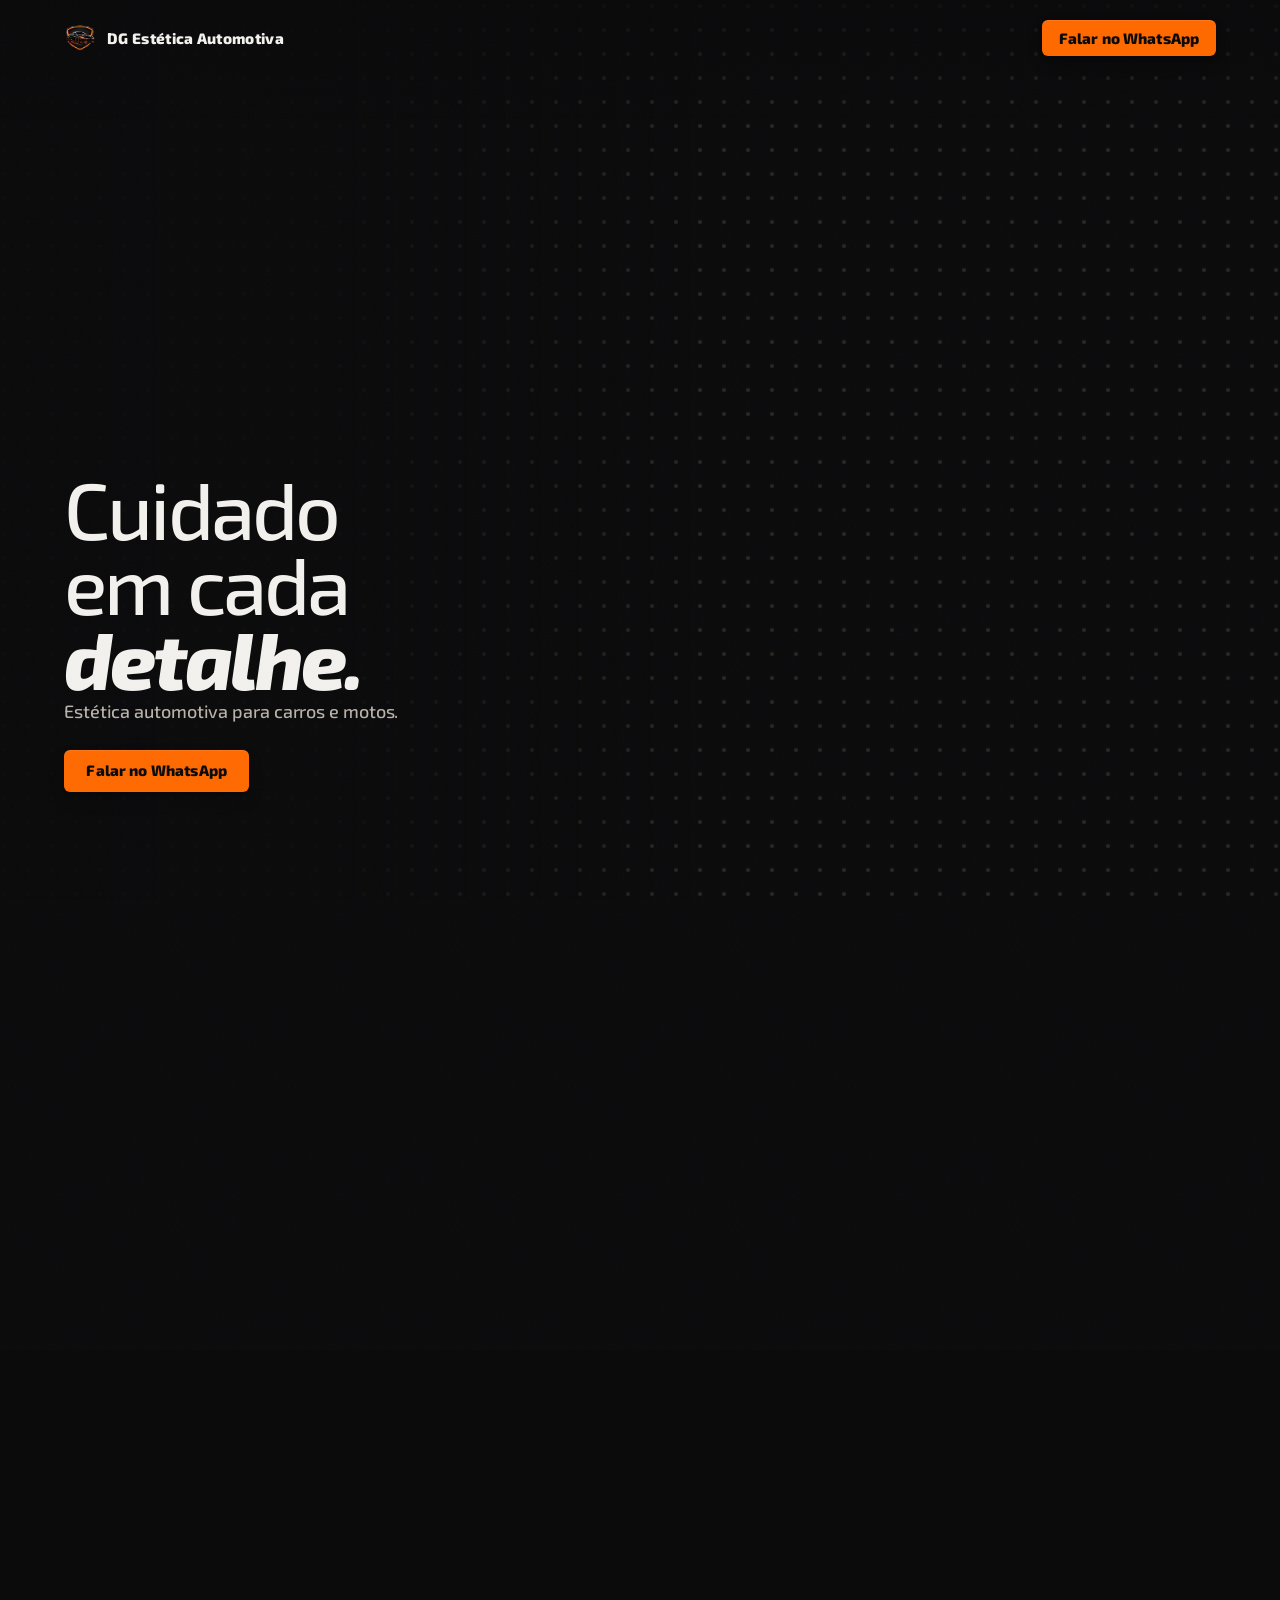
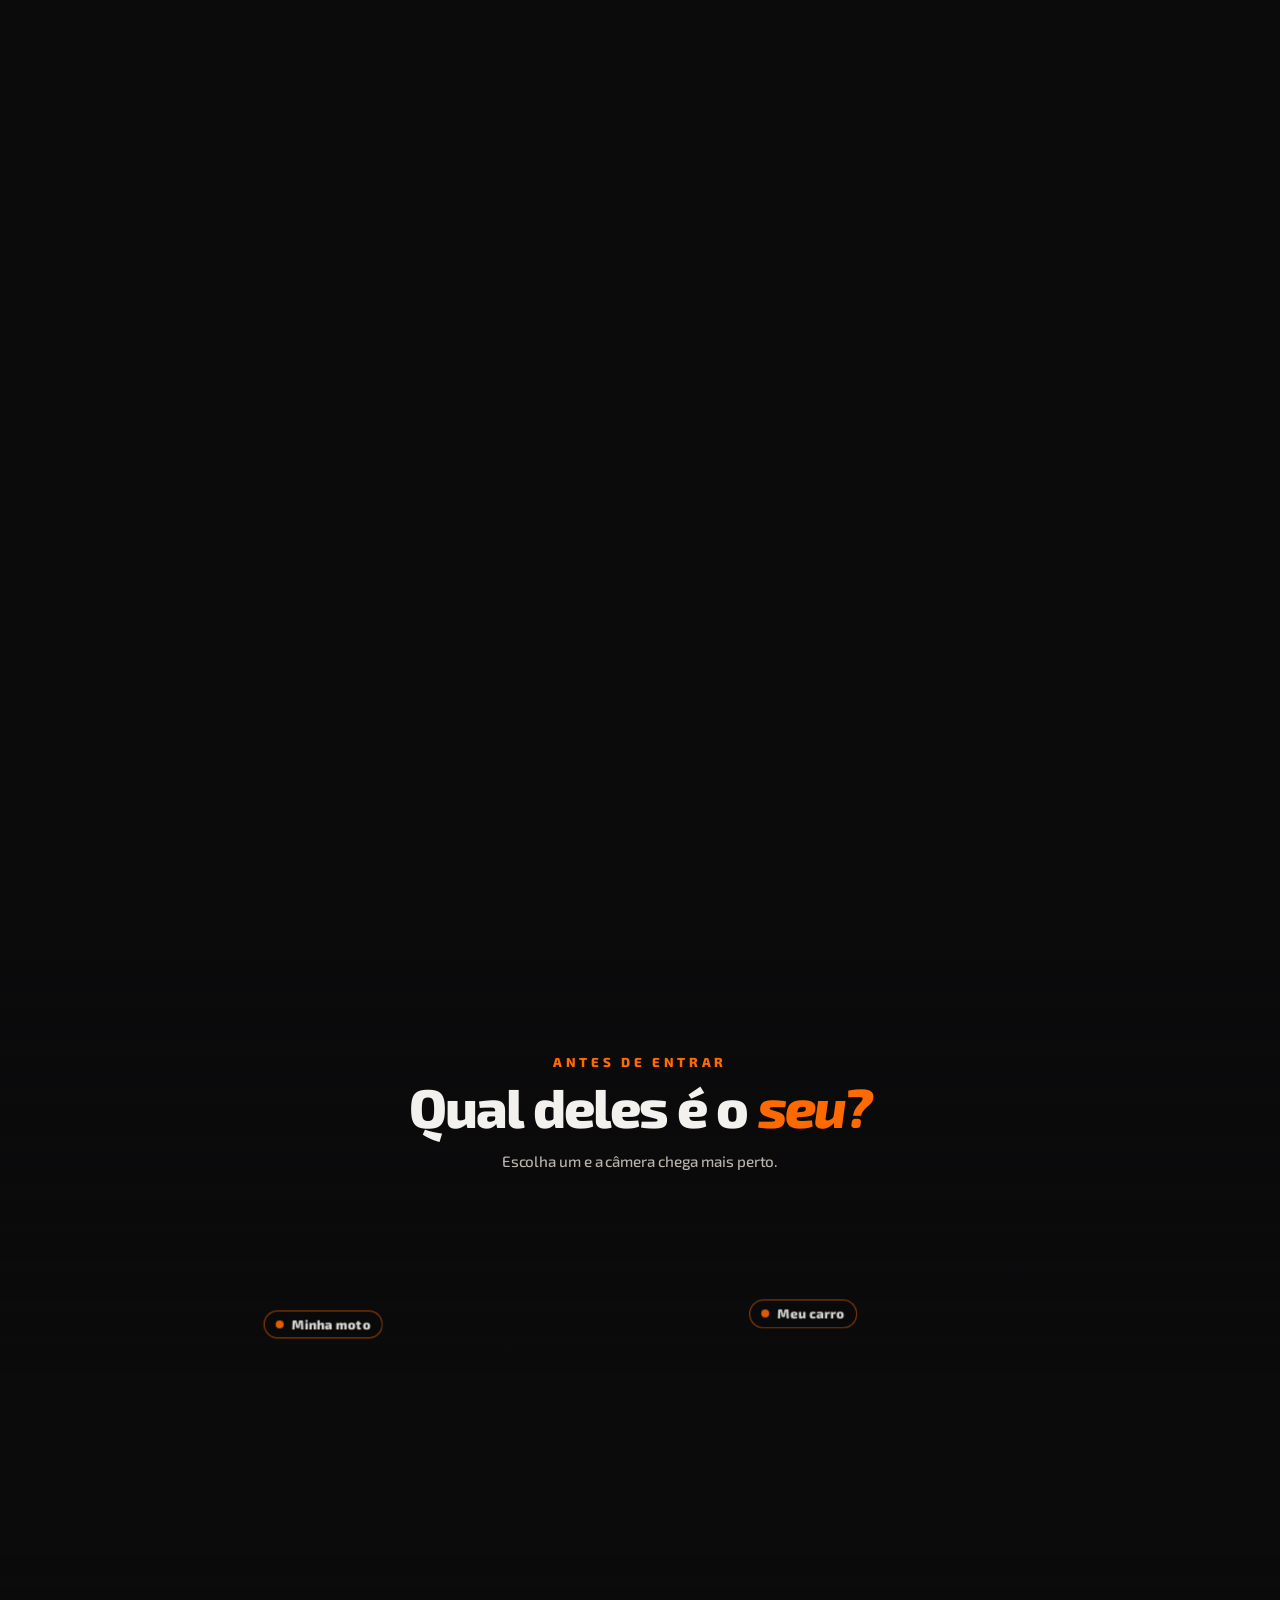
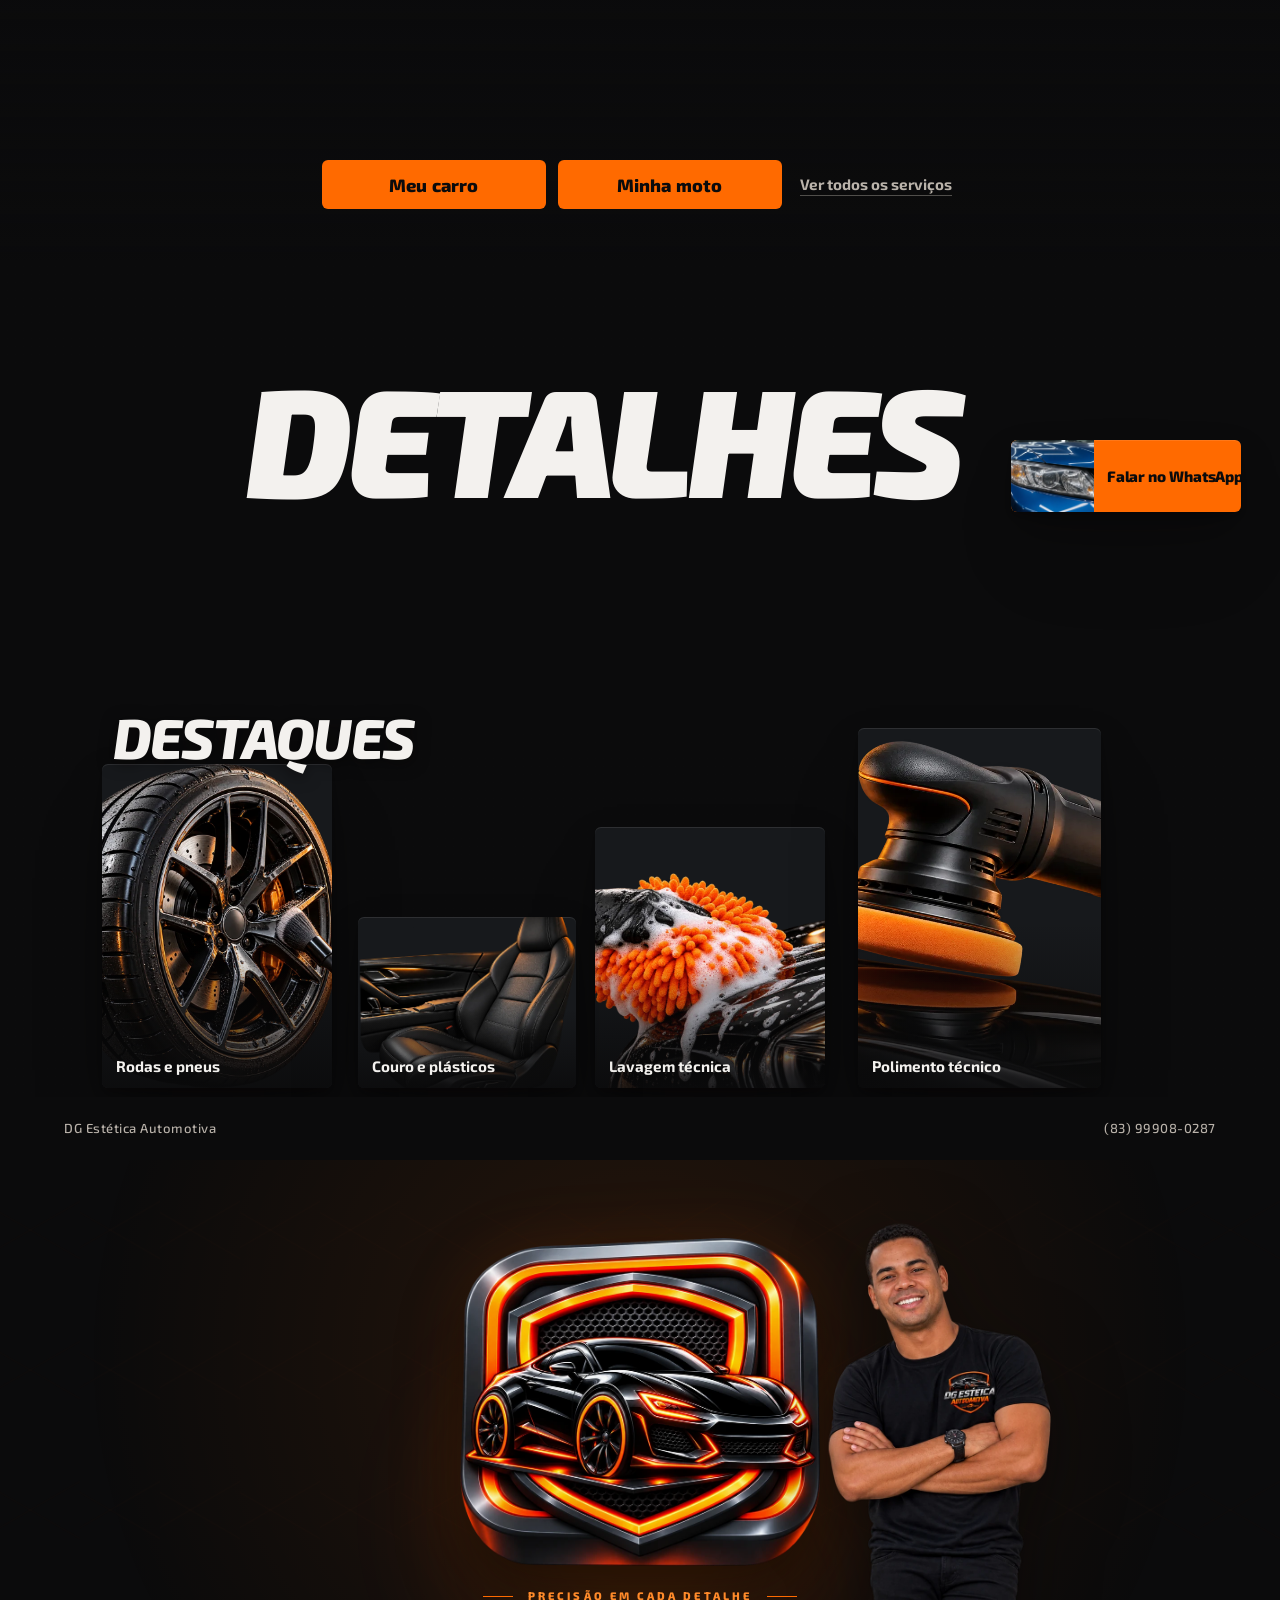
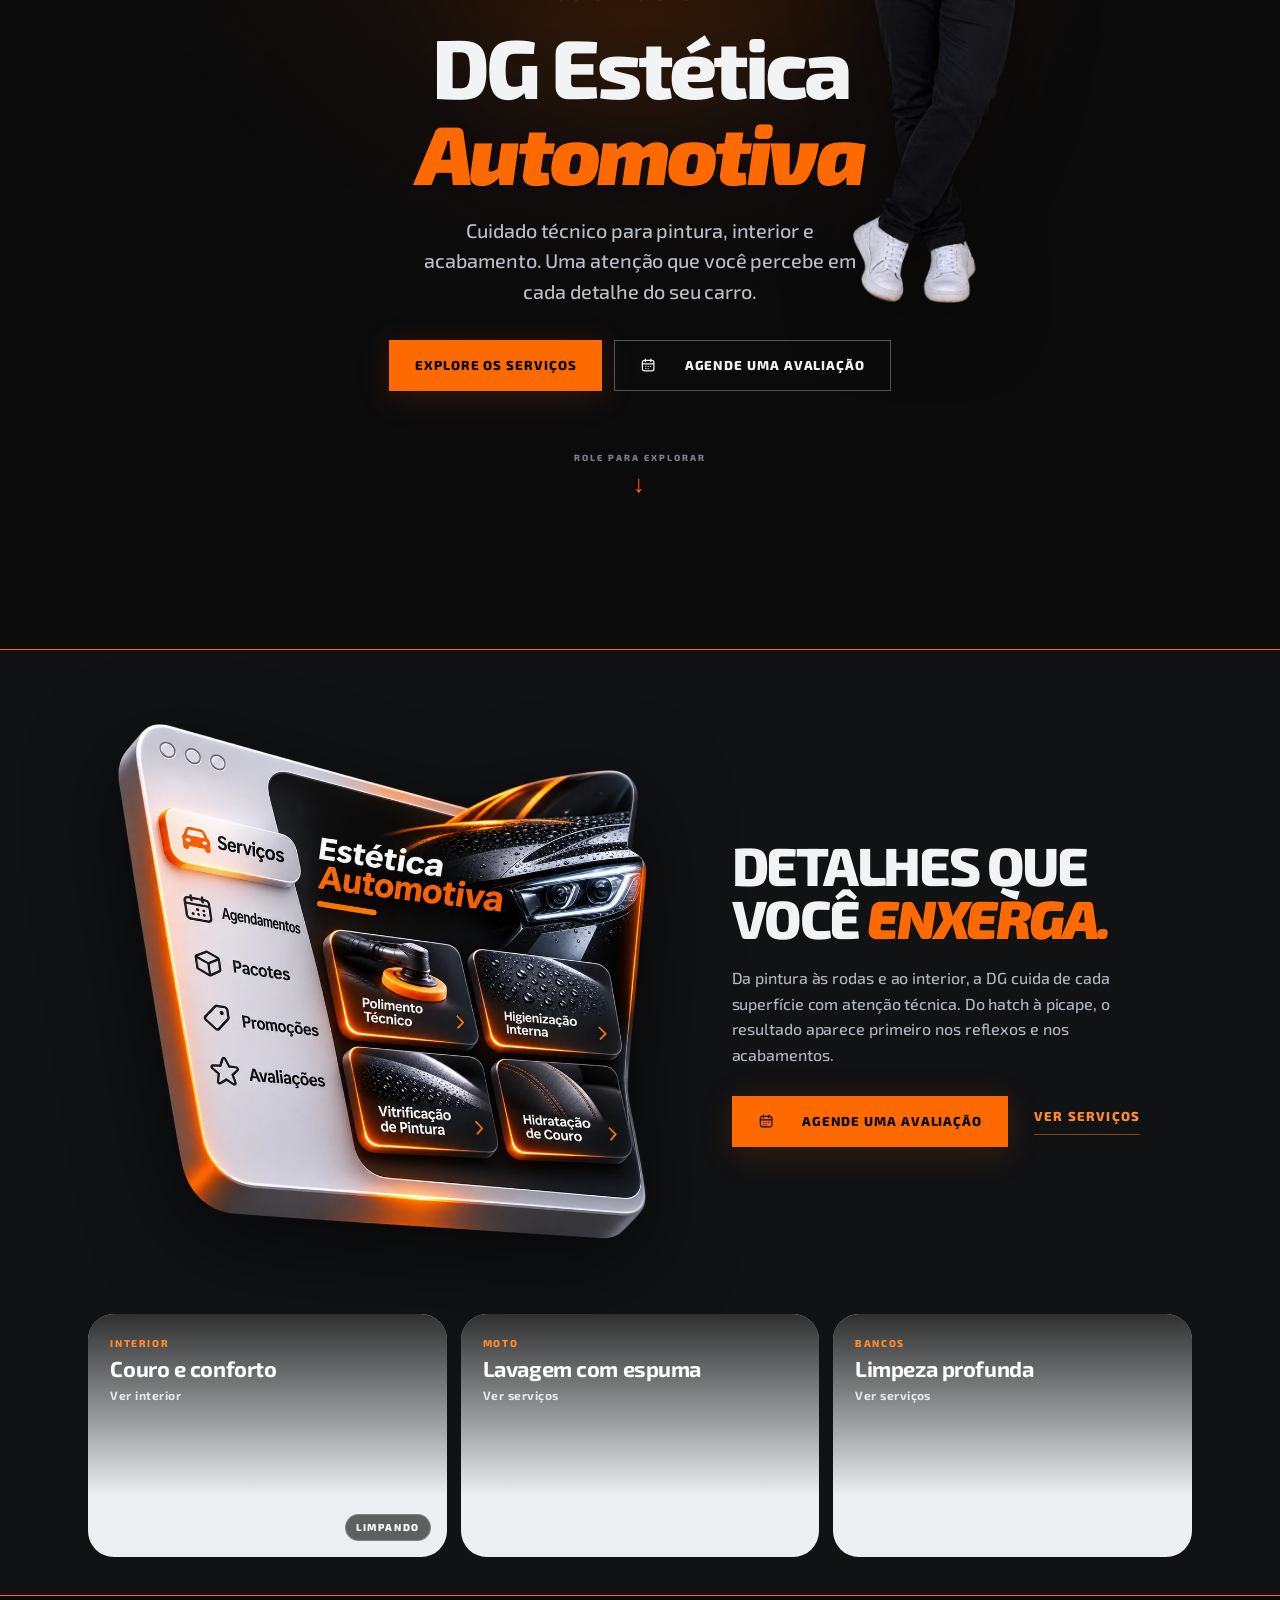
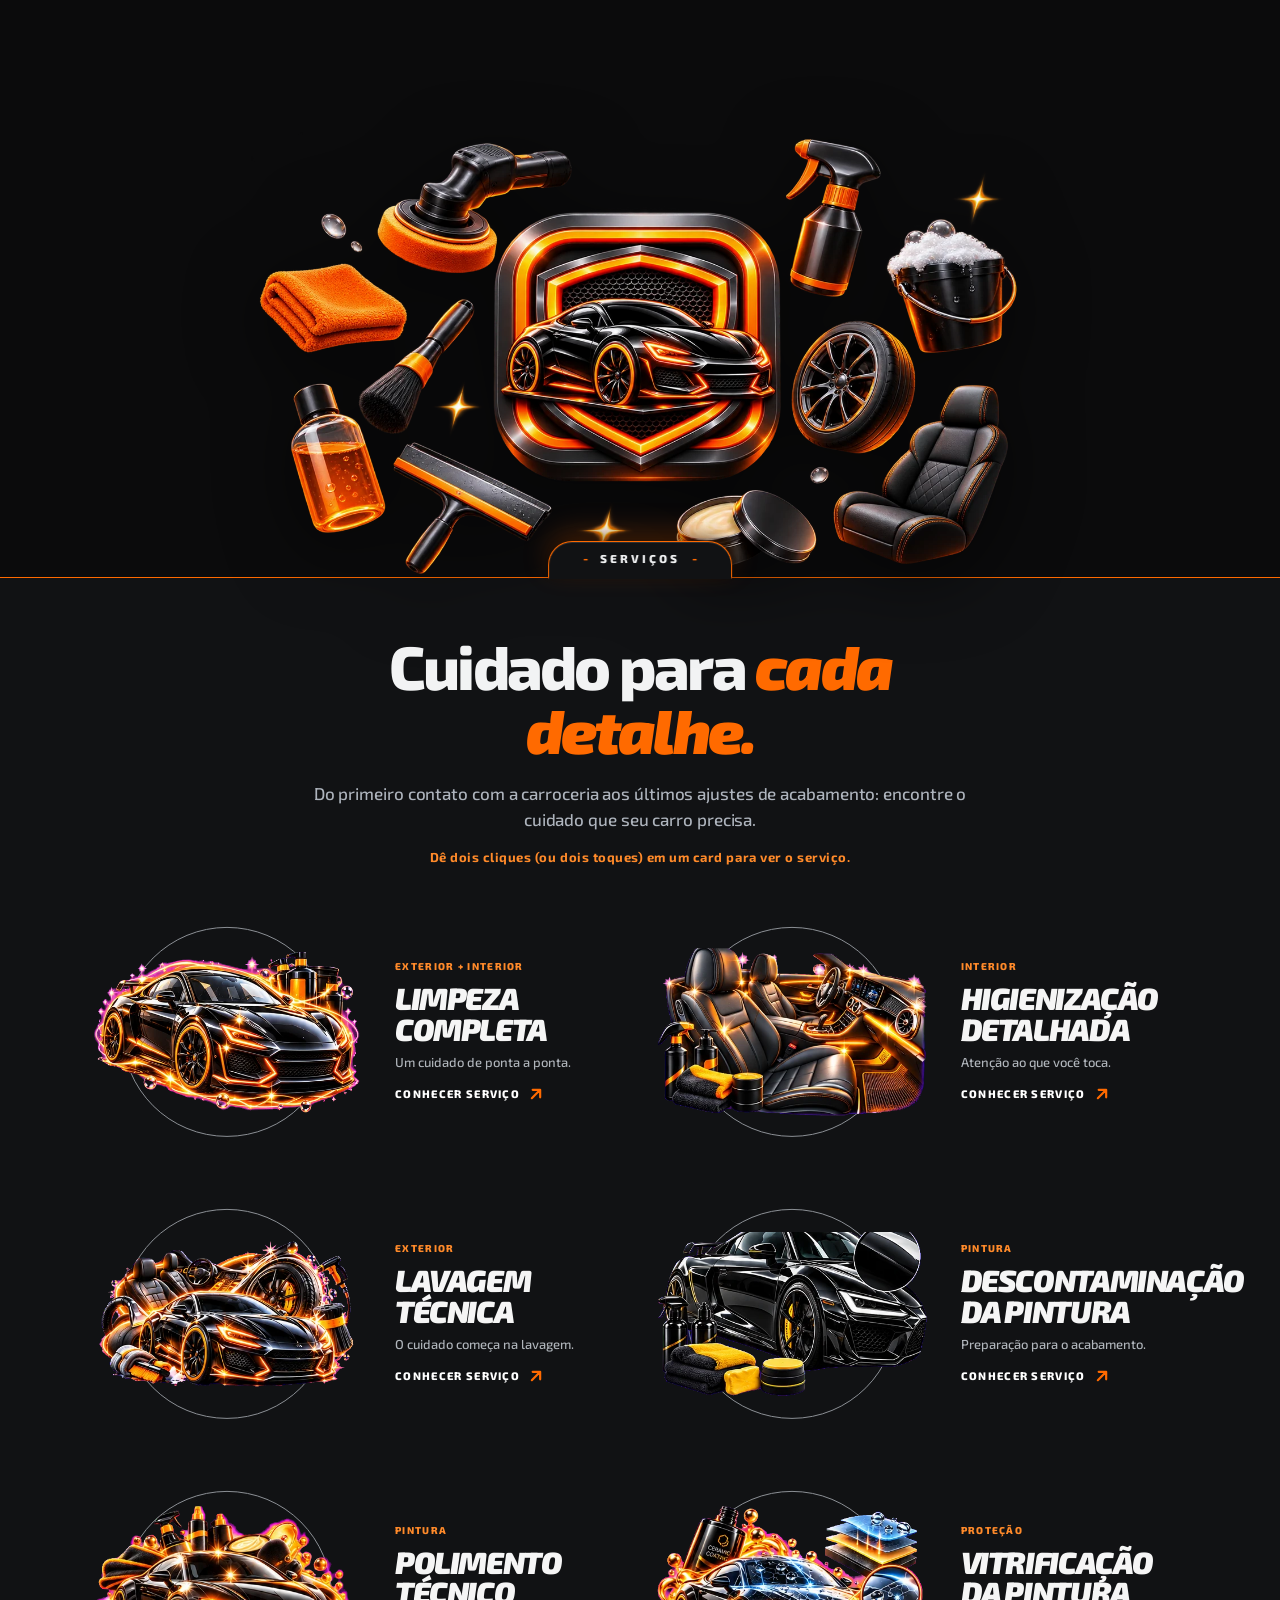
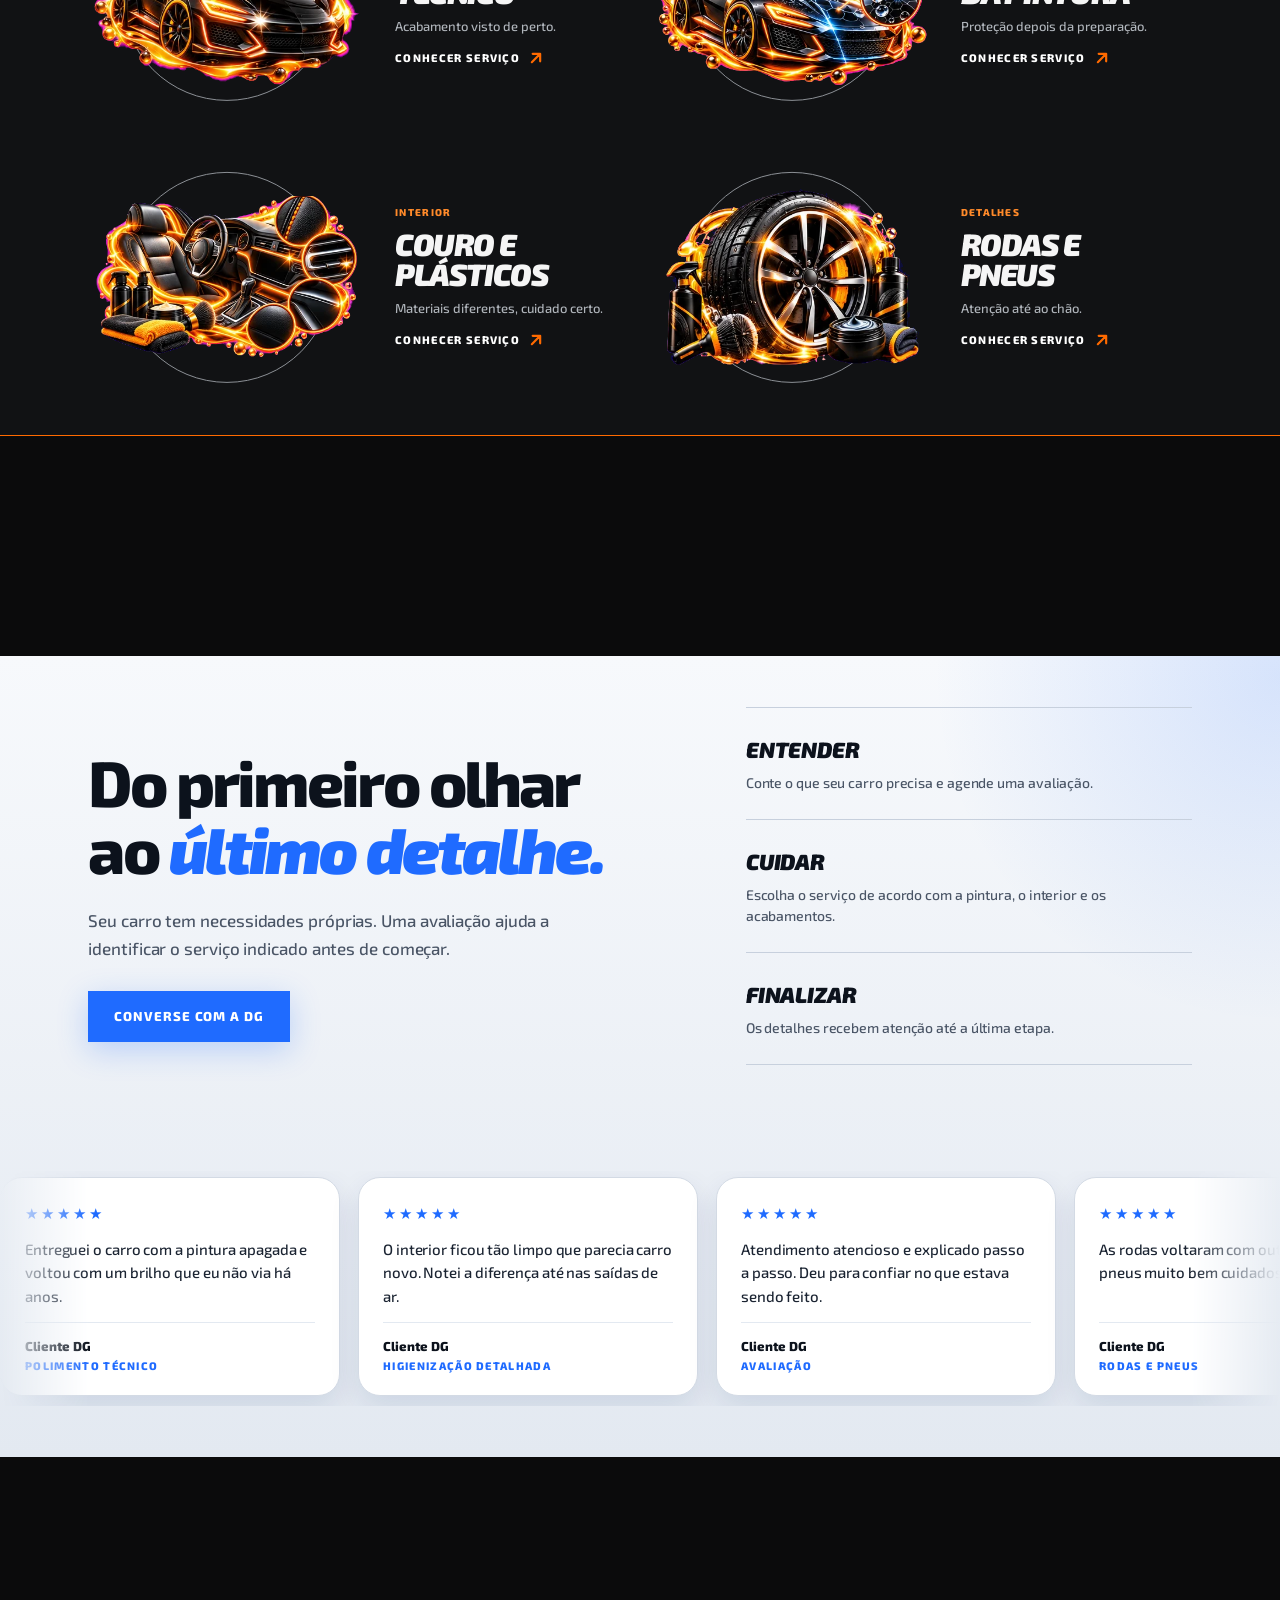
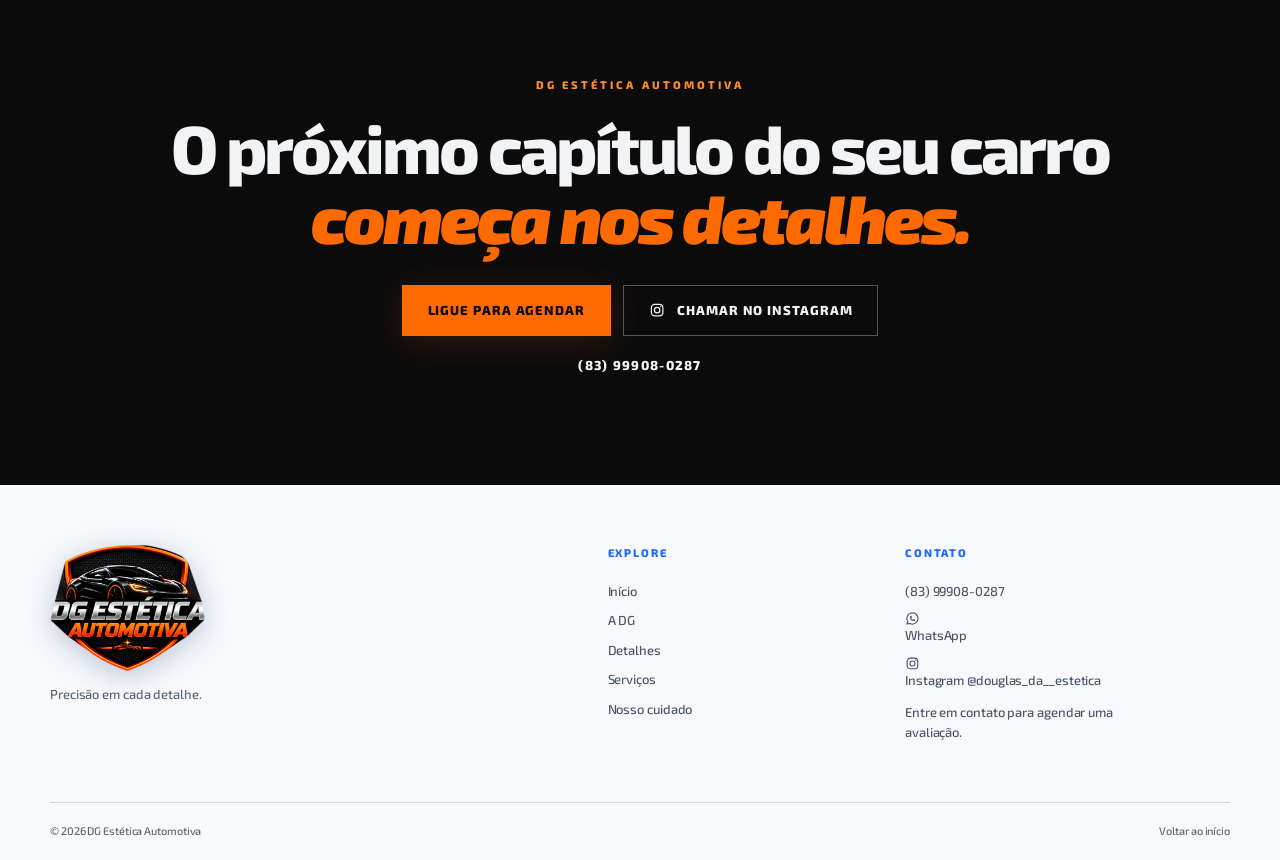
==== commit 3d5791b7: "Escolha carro/moto em video, servicos da moto e otimizacao de carga - Nova secao de escolha apos o f" ====
--- a/index.html
+++ b/index.html
@@ -11,6 +11,9 @@
 <link rel="stylesheet" href="scrollcraft.css">
 <link rel="stylesheet" href="site.css">
 <link rel="stylesheet" href="dg.css">
+<link rel="stylesheet" href="escolha.css">
+<link rel="stylesheet" href="veiculo.css">
+<noscript><style>#escolha { display: none; } html:not(.strips-on) .dg .orb-art { background-image: var(--strip) !important; }</style></noscript>
 </head>
 <body>
 
@@ -22,7 +25,10 @@
     <img src="assets/emblem.webp" alt="" width="32" height="32">
     <span class="bar__name">DG Estética Automotiva</span>
   </a>
-  <a class="btn btn--sm" href="https://wa.me/5583999080287" target="_blank" rel="noopener">Falar no WhatsApp</a>
+  <div class="bar__actions">
+    <button class="bar__switch" type="button" data-esc-switch hidden>Trocar veículo</button>
+    <a class="btn btn--sm" href="https://wa.me/5583999080287" target="_blank" rel="noopener">Falar no WhatsApp</a>
+  </div>
 </header>
 
 <main id="top">
@@ -57,13 +63,44 @@
     </div>
   </section>
 
+  <!-- 3,5 · A ESCOLHA: logo depois do flash no farol, os dois veículos lado a lado e a pergunta.
+       Escolhido o veículo, a câmera se aproxima, o vídeo dele toca até o perfil com o brilho e a
+       página desce para os serviços (os mesmos lugares para os dois; o conteúdo da moto entra por veiculo.css). Lógica: escolha.js. -->
+  <section id="escolha" class="esc" data-state="idle" aria-labelledby="esc-title">
+    <div class="esc__cam" data-esc-cam>
+      <!-- tudo é vídeo: o herói em loop (carro e moto lado a lado), a ida de cada veículo e a volta (o mesmo vídeo ao contrário).
+           O poster só aparece se o vídeo do herói falhar ao carregar. -->
+      <video class="esc__hero" data-esc-hero data-src="assets/escolha/hero-loop.mp4" data-src-s="assets/escolha/hero-loop-s.mp4" muted loop playsinline preload="none" aria-label="Carro azul e moto esportiva azul lado a lado na garagem, com fumaça baixa" tabindex="-1"></video>
+      <video class="esc__vid" data-esc-vid="carro" data-src="assets/escolha/carro.mp4" data-src-s="assets/escolha/carro-s.mp4" muted playsinline preload="none" aria-hidden="true" tabindex="-1"></video>
+      <video class="esc__vid" data-esc-vid="carro-rev" data-src="assets/escolha/carro-rev.mp4" data-src-s="assets/escolha/carro-rev-s.mp4" muted playsinline preload="none" aria-hidden="true" tabindex="-1"></video>
+      <video class="esc__vid" data-esc-vid="moto" data-src="assets/escolha/moto.mp4" data-src-s="assets/escolha/moto-s.mp4" muted playsinline preload="none" aria-hidden="true" tabindex="-1"></video>
+      <video class="esc__vid" data-esc-vid="moto-rev" data-src="assets/escolha/moto-rev.mp4" data-src-s="assets/escolha/moto-rev-s.mp4" muted playsinline preload="none" aria-hidden="true" tabindex="-1"></video>
+      <button class="esc__pick esc__pick--moto" type="button" data-esc-pick="moto" tabindex="-1" aria-hidden="true"><span class="esc__tag">Minha moto</span></button>
+      <button class="esc__pick esc__pick--carro" type="button" data-esc-pick="carro" tabindex="-1" aria-hidden="true"><span class="esc__tag">Meu carro</span></button>
+    </div>
+    <div class="esc__veil" aria-hidden="true"></div>
+
+    <div class="esc__copy">
+      <p class="esc__kicker">Antes de entrar</p>
+      <h2 id="esc-title" class="esc__q">Qual deles é o <em>seu?</em></h2>
+      <p class="esc__hint">Escolha um e a câmera chega mais perto.</p>
+    </div>
+
+    <div class="esc__actions">
+      <button class="esc__btn" type="button" data-esc-pick="carro">Meu carro</button>
+      <button class="esc__btn" type="button" data-esc-pick="moto">Minha moto</button>
+      <button class="esc__link" type="button" data-esc-skip>Ver todos os serviços</button>
+    </div>
+
+    <button class="esc__link esc__skipnow" type="button" data-esc-skipnow>Acelerar ▸▸</button>
+    <button class="esc__link esc__again" type="button" data-esc-again>Voltar</button>
+    <p class="esc__status" role="status" aria-live="polite" data-esc-status></p>
+  </section>
+
   <!-- 4 · DESEJO E AÇÃO: pin, os cards sobem e formam a colagem de serviços -->
-  <section id="destaques" data-sc-act="pin" data-sc-span="3.6" data-sc-drift="#0b0b0c" aria-labelledby="fin-title">
-    <div data-sc-stage class="fin">
-      <picture>
-        <source media="(max-width: 860px)" srcset="assets/end-h2-m.webp">
-        <img class="fin__bg" src="assets/end-h2.webp" alt="Carro azul e moto esportiva azul lado a lado na garagem, com fumaça baixa" width="1920" height="1080">
-      </picture>
+  <section id="destaques" aria-labelledby="fin-title">
+    <div class="fin">
+      <video class="fin__bg" data-fin-video data-src="assets/escolha/hero-loop.mp4" data-src-mobile="assets/escolha/hero-loop-m.mp4" muted loop playsinline preload="none" aria-label="Carro azul e moto esportiva azul lado a lado na garagem, com fumaça baixa" tabindex="-1"></video>
       <div class="fin__veil" aria-hidden="true"></div>
 
       <p class="fin__big" aria-hidden="true">Detalhes</p>
@@ -92,6 +129,30 @@
           <button class="card__in" type="button" data-sc-tilt="6" data-service="Couro e plásticos" aria-haspopup="dialog">
             <img src="assets/card-interior.webp" alt="" width="1000" height="914">
             <span class="card__cap">Couro e plásticos</span>
+          </button>
+        </li>
+        <li class="card card--a for-moto">
+          <button class="card__in" type="button" data-sc-tilt="6" data-service="Limpeza de rodas e pneus" aria-haspopup="dialog">
+            <img src="assets/moto-servicos/destaques/rodas-pneus.webp" alt="Roda dianteira da moto sendo escovada, com espuma nos raios" width="1200" height="800" style="--op:31% 50%;--op-m:37% 50%" loading="lazy" decoding="async">
+            <span class="card__cap">Rodas e pneus</span>
+          </button>
+        </li>
+        <li class="card card--c for-moto">
+          <button class="card__in" type="button" data-sc-tilt="6" data-service="Lavagem técnica completa da moto" aria-haspopup="dialog">
+            <img src="assets/moto-servicos/destaques/lavagem-completa.webp" alt="Moto coberta de espuma recebendo enxágue com mangueira na oficina" width="1100" height="1000" style="--op:50% 50%" loading="lazy" decoding="async">
+            <span class="card__cap">Lavagem técnica completa</span>
+          </button>
+        </li>
+        <li class="card card--d for-moto">
+          <button class="card__in" type="button" data-sc-tilt="6" data-service="Polimento técnico da moto" aria-haspopup="dialog">
+            <img src="assets/moto-servicos/destaques/polimento-tecnico.webp" alt="Politriz com boina laranja polindo o tanque preto da moto" width="1200" height="800" style="--op:64% 50%" loading="lazy" decoding="async">
+            <span class="card__cap">Polimento técnico</span>
+          </button>
+        </li>
+        <li class="card card--b for-moto">
+          <button class="card__in" type="button" data-sc-tilt="6" data-service="Limpeza do banco e dos plásticos" aria-haspopup="dialog">
+            <img src="assets/moto-servicos/destaques/banco-plasticos.webp" alt="Banco da moto sendo limpo com um pano de microfibra laranja" width="1200" height="800" style="--op:50% 50%" loading="lazy" decoding="async">
+            <span class="card__cap">Banco e plásticos</span>
           </button>
         </li>
       </ul>
@@ -147,9 +208,9 @@
             </div>
           </div>
           <div class="ref-bento">
-            <a class="ref-cell" href="#servicos"><span class="ref-cell-text"><small>INTERIOR</small><b>Couro e conforto</b><em>Ver interior</em></span><span class="seq-tag" aria-hidden="true">LIMPANDO</span><video class="seq on" data-seq src="assets/detalhes-videos/interior-hilux.mp4" muted playsinline autoplay preload="metadata" aria-label="Limpeza do painel e do volante dentro da cabine"></video><video class="seq" data-seq src="assets/detalhes-videos/painel-porta.mp4" muted playsinline preload="metadata" aria-label="Resultado: painel da porta limpo e em acabamento impecável"></video></a>
-            <a class="ref-cell" href="#servicos"><span class="ref-cell-text"><small>MOTO</small><b>Lavagem com espuma</b><em>Ver serviços</em></span><video src="assets/detalhes-videos/moto-espuma.mp4" muted loop playsinline autoplay preload="metadata" aria-label="Moto sendo lavada com espuma na garagem"></video></a>
-            <a class="ref-cell" href="#servicos"><span class="ref-cell-text"><small>BANCOS</small><b>Limpeza profunda</b><em>Ver serviços</em></span><video src="assets/detalhes-videos/banco-limpeza.mp4" muted loop playsinline autoplay preload="metadata" aria-label="Banco de couro sendo limpo em profundidade"></video></a>
+            <a class="ref-cell" href="#servicos"><span class="ref-cell-text"><small>INTERIOR</small><b>Couro e conforto</b><em>Ver interior</em></span><span class="seq-tag" aria-hidden="true">LIMPANDO</span><video class="seq on" data-seq data-lazy-src="assets/detalhes-videos/interior-hilux.mp4" muted playsinline data-lazy-play preload="none" aria-label="Limpeza do painel e do volante dentro da cabine"></video><video class="seq" data-seq data-lazy-src="assets/detalhes-videos/painel-porta.mp4" muted playsinline preload="none" aria-label="Resultado: painel da porta limpo e em acabamento impecável"></video></a>
+            <a class="ref-cell" href="#servicos"><span class="ref-cell-text"><small>MOTO</small><b>Lavagem com espuma</b><em>Ver serviços</em></span><video data-lazy-src="assets/detalhes-videos/moto-espuma.mp4" muted loop playsinline data-lazy-play preload="none" aria-label="Moto sendo lavada com espuma na garagem"></video></a>
+            <a class="ref-cell" href="#servicos"><span class="ref-cell-text"><small>BANCOS</small><b>Limpeza profunda</b><em>Ver serviços</em></span><video data-lazy-src="assets/detalhes-videos/banco-limpeza.mp4" muted loop playsinline data-lazy-play preload="none" aria-label="Banco de couro sendo limpo em profundidade"></video></a>
           </div>
         </div>
       </div>
@@ -166,7 +227,7 @@
           </div>
           <div class="section-heading centered">
           <h2 id="services-title">Cuidado para <em>cada detalhe.</em></h2>
-          <p>Do primeiro contato com a carroceria aos últimos ajustes de acabamento: encontre o cuidado que seu carro precisa.</p>
+          <p>Do primeiro contato com a <span class="for-carro">carroceria</span><span class="for-moto">pintura</span> aos últimos ajustes de acabamento: encontre o cuidado que <span class="for-carro">seu carro</span><span class="for-moto">sua moto</span> precisa.</p>
           <p class="service-hint">Dê dois cliques (ou dois toques) em um card para ver o serviço.</p>
         </div>
 
@@ -217,6 +278,48 @@
             <button class="service-open orb-card" type="button" data-title="Rodas e pneus" data-image="assets/limpeza-frames/frames/rodas-pneus-10.png" data-video="assets/service-videos/demos/rodas-pneus.mp4" data-description="Limpeza dedicada às áreas que mais sofrem no uso diário." data-itens="Limpeza das rodas, inclusive dos raios|Limpeza dos pneus|Remoção de sujeira e resíduos acumulados" data-resultado="Rodas e pneus limpos, com visual renovado.">
               <span class="orb-stage" style="--ar:474/321"><span class="orb-ring"></span><svg class="orb-bridge" viewBox="0 0 100 100" preserveAspectRatio="none" aria-hidden="true"><path d="M0 34C45 34 50 0 100 0V100C50 100 45 66 0 66Z"/></svg><span class="orb-art" role="img" aria-label="Roda e pneu sujos que são escovados, enxaguados e ficam reluzentes, em dez etapas" style="--strip:url(assets/limpeza-frames/animados/rodas-pneus-strip.webp)"></span></span>
               <span class="orb-info"><span class="orb-tag">DETALHES</span><span class="orb-title">Rodas e<br>pneus</span><span class="orb-desc">Atenção até ao chão.</span><span class="orb-cta">CONHECER SERVIÇO <b aria-hidden="true"><svg viewBox="0 0 24 24" focusable="false"><path d="M7 17L17 7M8 7h9v9"/></svg></b></span></span>
+            </button>
+          </article>
+          <article class="service-card for-moto">
+            <button class="service-open orb-card" type="button" data-title="Lavagem técnica completa da moto" data-image="assets/moto-servicos/animados/lavagem-completa.webp" data-description="Lavagem pensada para a moto inteira, não só para o que aparece: das rodas à relação, com cuidado em cada área e acabamento depois da secagem." data-itens="Pré-lavagem para soltar a sujeira|Aplicação de espuma|Limpeza das rodas|Limpeza externa do motor|Limpeza do banco e dos plásticos|Limpeza da relação|Enxágue e secagem|Acabamento final" data-resultado="Moto limpa por inteiro, seca e com acabamento final.">
+              <span class="orb-stage" style="--ar:512/285"><span class="orb-ring"></span><svg class="orb-bridge" viewBox="0 0 100 100" preserveAspectRatio="none" aria-hidden="true"><path d="M0 34C45 34 50 0 100 0V100C50 100 45 66 0 66Z"/></svg><span class="orb-art" role="img" aria-label="Moto suja que é pré-lavada, recebe espuma, tem rodas, motor, banco e relação limpos, é enxaguada e seca, em dez etapas" style="--strip:url(assets/moto-servicos/animados/lavagem-completa-strip.webp)"></span></span>
+              <span class="orb-info"><span class="orb-tag">LIMPEZA</span><span class="orb-title">Lavagem técnica<br>completa</span><span class="orb-desc">Da roda à relação.</span><span class="orb-cta">CONHECER SERVIÇO <b aria-hidden="true"><svg viewBox="0 0 24 24" focusable="false"><path d="M7 17L17 7M8 7h9v9"/></svg></b></span></span>
+            </button>
+          </article>
+          <article class="service-card for-moto">
+            <button class="service-open orb-card" type="button" data-title="Polimento técnico da moto" data-image="assets/moto-servicos/animados/polimento-tecnico.webp" data-description="Correção de marcas superficiais nas peças pintadas, como o tanque, feita depois de inspecionar a pintura e preparar a superfície." data-itens="Inspeção das marcas|Lubrificação e descontaminação da superfície|Secagem da superfície|Aplicação do composto|Polimento e continuação da correção|Remoção dos resíduos|Inspeção final do acabamento" data-resultado="Pintura com as marcas superficiais corrigidas e o acabamento inspecionado.">
+              <span class="orb-stage" style="--ar:500/304"><span class="orb-ring"></span><svg class="orb-bridge" viewBox="0 0 100 100" preserveAspectRatio="none" aria-hidden="true"><path d="M0 34C45 34 50 0 100 0V100C50 100 45 66 0 66Z"/></svg><span class="orb-art" role="img" aria-label="Tanque da moto com marcas que é inspecionado, descontaminado, recebe composto e polimento e termina com brilho, em dez etapas" style="--strip:url(assets/moto-servicos/animados/polimento-tecnico-strip.webp)"></span></span>
+              <span class="orb-info"><span class="orb-tag">PINTURA</span><span class="orb-title">Polimento<br>técnico</span><span class="orb-desc">Correção vista de perto.</span><span class="orb-cta">CONHECER SERVIÇO <b aria-hidden="true"><svg viewBox="0 0 24 24" focusable="false"><path d="M7 17L17 7M8 7h9v9"/></svg></b></span></span>
+            </button>
+          </article>
+          <article class="service-card for-moto">
+            <button class="service-open orb-card" type="button" data-title="Vitrificação da pintura da moto" data-image="assets/moto-servicos/animados/vitrificacao-pintura.webp" data-description="Uma camada de proteção para a pintura, aplicada sobre a superfície já corrigida e preparada, com cura conforme o produto usado." data-itens="Preparação da superfície|Limpeza final|Produto no aplicador|Aplicação horizontal e cruzada|Nivelamento|Cura conforme o produto|Gotas após a cura, o efeito hidrofóbico" data-resultado="Pintura protegida e com efeito hidrofóbico depois da cura.">
+              <span class="orb-stage" style="--ar:502/311"><span class="orb-ring"></span><svg class="orb-bridge" viewBox="0 0 100 100" preserveAspectRatio="none" aria-hidden="true"><path d="M0 34C45 34 50 0 100 0V100C50 100 45 66 0 66Z"/></svg><span class="orb-art" role="img" aria-label="Tanque da moto que é preparado, recebe a vitrificação em duas direções, cura e passa a formar gotas na superfície, em dez etapas" style="--strip:url(assets/moto-servicos/animados/vitrificacao-pintura-strip.webp)"></span></span>
+              <span class="orb-info"><span class="orb-tag">PROTEÇÃO</span><span class="orb-title">Vitrificação<br>da pintura</span><span class="orb-desc">Proteção sobre a pintura corrigida.</span><span class="orb-cta">CONHECER SERVIÇO <b aria-hidden="true"><svg viewBox="0 0 24 24" focusable="false"><path d="M7 17L17 7M8 7h9v9"/></svg></b></span></span>
+            </button>
+          </article>
+          <article class="service-card for-moto">
+            <button class="service-open orb-card" type="button" data-title="Limpeza de rodas e pneus" data-image="assets/moto-servicos/animados/rodas-pneus.webp" data-description="Detalhamento das rodas e limpeza da borracha, com enxágue e secagem." data-itens="Pré-enxágue suave|Aplicação do limpador|Escovação do pneu|Limpeza dos raios|Limpeza do cubo|Enxágue|Secagem da roda|Inspeção dos detalhes" data-resultado="Roda e pneu limpos.">
+              <span class="orb-stage" style="--ar:382/300"><span class="orb-ring"></span><svg class="orb-bridge" viewBox="0 0 100 100" preserveAspectRatio="none" aria-hidden="true"><path d="M0 34C45 34 50 0 100 0V100C50 100 45 66 0 66Z"/></svg><span class="orb-art" role="img" aria-label="Roda e pneu sujos que recebem enxágue, limpador e escova, têm raios e cubo limpos e terminam secos e inspecionados, em dez etapas" style="--strip:url(assets/moto-servicos/animados/rodas-pneus-strip.webp)"></span></span>
+              <span class="orb-info"><span class="orb-tag">DETALHES</span><span class="orb-title">Limpeza de rodas<br>e pneus</span><span class="orb-desc">Da borracha aos raios.</span><span class="orb-cta">CONHECER SERVIÇO <b aria-hidden="true"><svg viewBox="0 0 24 24" focusable="false"><path d="M7 17L17 7M8 7h9v9"/></svg></b></span></span>
+            </button>
+          </article>
+          <article class="service-card for-moto">
+            <button class="service-open orb-card" type="button" data-title="Limpeza do banco e dos plásticos" data-image="assets/moto-servicos/animados/banco-plasticos.webp" data-description="Limpeza do banco e dos acabamentos plásticos, preservando a textura fosca." data-itens="Remoção da poeira|Limpador na microfibra|Limpeza do banco|Detalhamento das costuras|Limpeza dos plásticos|Remoção dos resíduos|Secagem|Inspeção do acabamento" data-resultado="Banco e plásticos limpos.">
+              <span class="orb-stage" style="--ar:448/301"><span class="orb-ring"></span><svg class="orb-bridge" viewBox="0 0 100 100" preserveAspectRatio="none" aria-hidden="true"><path d="M0 34C45 34 50 0 100 0V100C50 100 45 66 0 66Z"/></svg><span class="orb-art" role="img" aria-label="Banco e plásticos sujos que perdem a poeira, são limpos com microfibra, costuras detalhadas, secos e inspecionados, em dez etapas" style="--strip:url(assets/moto-servicos/animados/banco-plasticos-strip.webp)"></span></span>
+              <span class="orb-info"><span class="orb-tag">ACABAMENTO</span><span class="orb-title">Limpeza do banco<br>e dos plásticos</span><span class="orb-desc">Textura fosca preservada.</span><span class="orb-cta">CONHECER SERVIÇO <b aria-hidden="true"><svg viewBox="0 0 24 24" focusable="false"><path d="M7 17L17 7M8 7h9v9"/></svg></b></span></span>
+            </button>
+          </article>
+          <article class="service-card for-moto">
+            <button class="service-open orb-card" type="button" data-title="Limpeza externa do motor" data-image="assets/moto-servicos/animados/motor-externo.webp" data-description="Detalhamento das superfícies externas do motor e secagem dos pontos de acesso." data-itens="Remoção da poeira|Limpador na escova|Limpeza das aletas|Limpeza das carcaças|Detalhamento das junções|Remoção dos resíduos|Secagem com microfibra|Secagem dos detalhes" data-resultado="Motor limpo externamente.">
+              <span class="orb-stage" style="--ar:387/291"><span class="orb-ring"></span><svg class="orb-bridge" viewBox="0 0 100 100" preserveAspectRatio="none" aria-hidden="true"><path d="M0 34C45 34 50 0 100 0V100C50 100 45 66 0 66Z"/></svg><span class="orb-art" role="img" aria-label="Motor com sujeira externa que é escovado nas aletas, carcaças e junções e termina seco com microfibra, em dez etapas" style="--strip:url(assets/moto-servicos/animados/motor-externo-strip.webp)"></span></span>
+              <span class="orb-info"><span class="orb-tag">MOTOR</span><span class="orb-title">Limpeza externa<br>do motor</span><span class="orb-desc">Superfícies externas, secas.</span><span class="orb-cta">CONHECER SERVIÇO <b aria-hidden="true"><svg viewBox="0 0 24 24" focusable="false"><path d="M7 17L17 7M8 7h9v9"/></svg></b></span></span>
+            </button>
+          </article>
+          <article class="service-card for-moto">
+            <button class="service-open orb-card" type="button" data-title="Limpeza e lubrificação da relação" data-image="assets/moto-servicos/animados/limpeza-relacao.webp" data-description="Limpeza da corrente e da coroa, secagem e aplicação localizada de lubrificante." data-itens="Preparação da limpeza|Limpador na escova|Escovação da corrente|Limpeza da coroa|Remoção da sujeira|Secagem da corrente|Lubrificação localizada|Remoção do excesso" data-resultado="Relação limpa e lubrificada.">
+              <span class="orb-stage" style="--ar:399/318"><span class="orb-ring"></span><svg class="orb-bridge" viewBox="0 0 100 100" preserveAspectRatio="none" aria-hidden="true"><path d="M0 34C45 34 50 0 100 0V100C50 100 45 66 0 66Z"/></svg><span class="orb-art" role="img" aria-label="Corrente e coroa sujas que são escovadas, secas, recebem lubrificante localizado e terminam sem excesso, em dez etapas" style="--strip:url(assets/moto-servicos/animados/limpeza-relacao-strip.webp)"></span></span>
+              <span class="orb-info"><span class="orb-tag">TRANSMISSÃO</span><span class="orb-title">Limpeza e lubrificação<br>da relação</span><span class="orb-desc">Corrente e coroa, limpas.</span><span class="orb-cta">CONHECER SERVIÇO <b aria-hidden="true"><svg viewBox="0 0 24 24" focusable="false"><path d="M7 17L17 7M8 7h9v9"/></svg></b></span></span>
             </button>
           </article>
         </div>
@@ -272,7 +375,7 @@
   </main>
   <footer class="site-footer">
     <div class="container footer-main">
-      <div class="footer-brand"><img src="assets/dg-logo-original.png" width="1080" height="889" alt="Logo original DG Estética Automotiva" loading="lazy"><p>Precisão em cada detalhe.</p></div>
+      <div class="footer-brand"><img src="assets/dg-logo-original.webp" width="1080" height="889" alt="Logo original DG Estética Automotiva" loading="lazy"><p>Precisão em cada detalhe.</p></div>
       <div class="footer-column"><h3>Explore</h3><a href="#top">Início</a><a href="#marca">A DG</a><a href="#detalhes">Detalhes</a><a href="#servicos">Serviços</a><a href="#processo">Nosso cuidado</a></div>
       <div class="footer-column"><h3>Contato</h3><a href="tel:+5583999080287">(83) 99908-0287</a><a class="wa-link" href="https://wa.me/5583999080287" target="_blank" rel="noopener noreferrer"><svg class="ig-icon" viewBox="0 0 24 24" aria-hidden="true" focusable="false"><path d="M3 21l1.65-3.8a9 9 0 1 1 3.4 2.9l-5.05.9"/><path d="M9 10a.5.5 0 0 0 1 0V9a.5.5 0 0 0-1 0v1a5 5 0 0 0 5 5h1a.5.5 0 0 0 0-1h-1a.5.5 0 0 0 0 1"/></svg>WhatsApp</a><a href="https://www.instagram.com/douglas_da__estetica/" target="_blank" rel="noopener noreferrer"><svg class="ig-icon" viewBox="0 0 24 24" aria-hidden="true" focusable="false"><rect x="3.5" y="3.5" width="17" height="17" rx="5"/><circle cx="12" cy="12" r="4"/><circle cx="17.2" cy="6.8" r="1" fill="currentColor" stroke="none"/></svg>Instagram @douglas_da__estetica</a><p>Entre em contato para agendar uma avaliação.</p></div>
     </div>
@@ -299,5 +402,7 @@
 });
 </script>
 <script>ScrollCraft.mount(document.body);</script>
+<script src="carga.js"></script>
+<script src="escolha.js"></script>
 </body>
 </html>
--- a/escolha.css
+++ b/escolha.css
@@ -0,0 +1,176 @@
+/* ============================================================================
+   A ESCOLHA: depois do flash no farol, os dois veículos lado a lado e uma
+   pergunta no alto. Escolhido o veículo, a câmera se aproxima (zoom exato na
+   área que o primeiro quadro do vídeo cobre), o vídeo dissolve por cima e toca
+   até o perfil lateral com o brilho. Só transform e opacity.
+   Lógica em escolha.js. Estados em [data-state]: idle, approach, playing, hold, done.
+   ========================================================================== */
+
+#escolha[hidden] { display: none !important; }
+
+.esc {
+  --cw: max(100vw, 177.7778vh);   /* largura da câmera: 16:9 que cobre o palco */
+  position: relative; height: 100vh; height: 100svh; overflow: hidden;
+  background: var(--sc-canvas, #0b0b0c); color: var(--sc-ink, #f3f1ee);
+  isolation: isolate;
+}
+
+/* ---------- a câmera: 16:9 centrada no palco, por posição absoluta (não depende do grid) ---------- */
+.esc__cam {
+  position: absolute; z-index: 1;
+  width: var(--cw); aspect-ratio: 16 / 9;
+  left: calc(50% - var(--cw) / 2); top: 50%; margin-top: calc(var(--cw) * -9 / 32);
+  transform-origin: 0 0; will-change: transform;   /* o zoom é animado por escolha.js (Web Animations) */
+}
+/* telas de proporção menor que 1,6: a câmera cabe na largura (o vídeo inteiro aparece, sem cortar as pontas do veículo) */
+@media (max-aspect-ratio: 8/5) {
+  .esc { --cw: 100vw; }
+}
+
+/* o herói (vídeo em loop) preenche a câmera; os vídeos de cada veículo (ida e volta) ocupam exatamente
+   a fatia do herói que o 1º quadro deles cobre (os mesmos números de RECT em escolha.js) */
+.esc__hero, .esc__vid {
+  position: absolute; display: block; object-fit: fill; pointer-events: none;
+  user-select: none; -webkit-user-drag: none;
+}
+.esc__hero { inset: 0; width: 100%; height: 100%; transition: opacity 0.4s ease; }
+.esc__hero.is-off { opacity: 0; }
+.esc__vid { opacity: 0; transition: opacity 0.4s ease; }
+.esc__vid.is-on { opacity: 1; }
+.esc__vid.is-snap { transition: none; }            /* troca no mesmo quadro (ida para volta): sem fade */
+.esc__vid[data-esc-vid^="carro"] { left: 35.9375%; top: 32.4074%; width: 57.2917%; height: 57.3148%; }
+.esc__vid[data-esc-vid^="moto"]  { left: 0; top: 37.0370%; width: 55.5556%; height: 55.5556%; }
+
+/* ---------- zonas clicáveis sobre cada veículo ---------- */
+.esc__pick {
+  position: absolute; z-index: 2; margin: 0; padding: 0; cursor: pointer;
+  background: transparent; border: 0; border-radius: 18px; color: inherit; font: inherit;
+  -webkit-tap-highlight-color: transparent;
+  transition: box-shadow 0.35s var(--sc-ease-out, ease), background-color 0.35s ease, opacity 0.35s ease;
+}
+.esc__pick--moto  { left: 15%;   top: 41%; width: 20.5%; height: 50.5%; }
+.esc__pick--carro { left: 42.5%; top: 39.5%; width: 40.5%; height: 50.5%; }
+.esc__tag {
+  position: absolute; left: 50%; top: -0.4rem; transform: translate(-50%, -100%);
+  display: inline-flex; align-items: center; gap: 0.5rem; white-space: nowrap;
+  padding: 0.5rem 0.9rem; border-radius: var(--sc-r-pill, 999px);
+  background: color-mix(in oklab, var(--sc-canvas, #0b0b0c) 72%, transparent);
+  border: 1px solid color-mix(in oklab, var(--sc-accent, #ff6a00) 70%, transparent);
+  font: 800 var(--sc-t-sm, 0.9rem)/1 var(--sc-font-display, system-ui); letter-spacing: 0.01em;
+  backdrop-filter: blur(6px); -webkit-backdrop-filter: blur(6px);
+}
+.esc__tag::before {
+  content: ""; width: 0.5rem; height: 0.5rem; border-radius: 50%;
+  background: var(--sc-accent, #ff6a00);
+  animation: esc-pulse 2.2s ease-out infinite;
+}
+@keyframes esc-pulse {
+  0% { box-shadow: 0 0 0 0 color-mix(in oklab, var(--sc-accent, #ff6a00) 60%, transparent); }
+  70%, 100% { box-shadow: 0 0 0 0.7rem transparent; }
+}
+@media (hover: hover) and (pointer: fine) {
+  .esc[data-state="idle"] .esc__pick:hover {
+    background: color-mix(in oklab, var(--sc-accent, #ff6a00) 9%, transparent);
+    box-shadow: 0 0 0 2px var(--sc-accent, #ff6a00), 0 0 60px color-mix(in oklab, var(--sc-accent, #ff6a00) 38%, transparent);
+  }
+  .esc[data-state="idle"] .esc__cam:has(.esc__pick:hover) .esc__pick:not(:hover) { opacity: 0.55; }
+}
+
+/* ---------- véus: leitura do texto sem esconder os veículos ---------- */
+.esc__veil { position: absolute; inset: 0; z-index: 3; pointer-events: none; transition: opacity 0.5s ease; }
+.esc__veil::before, .esc__veil::after { content: ""; position: absolute; left: 0; right: 0; }
+.esc__veil::before {
+  top: 0; height: 46%;
+  background: linear-gradient(to bottom, color-mix(in oklab, var(--sc-canvas, #0b0b0c) 88%, transparent), color-mix(in oklab, var(--sc-canvas, #0b0b0c) 45%, transparent) 55%, transparent);
+}
+.esc__veil::after {
+  bottom: 0; height: 34%;
+  background: linear-gradient(to top, color-mix(in oklab, var(--sc-canvas, #0b0b0c) 86%, transparent), transparent);
+}
+
+/* ---------- a pergunta (em cima dos veículos) ---------- */
+.esc__copy {
+  position: absolute; z-index: 4; left: 0; right: 0; top: clamp(4.4rem, 11vh, 7rem);
+  padding: 0 var(--sc-gutter, 1.5rem); text-align: center; pointer-events: none;
+  transition: opacity 0.45s ease, transform 0.6s var(--sc-ease-out, ease);
+}
+.esc__kicker {
+  margin: 0 0 0.7rem; font: 800 var(--sc-t-xs, 0.78rem)/1 var(--sc-font-display, system-ui);
+  letter-spacing: 0.28em; text-transform: uppercase; color: var(--sc-accent, #ff6a00);
+}
+.esc__q {
+  margin: 0; font: 800 var(--sc-t-3xl, 3.4rem)/1 var(--sc-font-display, system-ui);
+  letter-spacing: var(--sc-track-tight, -0.035em); text-wrap: balance;
+}
+.esc__q em { font-style: italic; color: var(--sc-accent, #ff6a00); }
+.esc__hint { margin: 0.9rem 0 0; font-size: var(--sc-t-base, 1rem); color: var(--sc-ink-soft, #bab3ab); }
+
+/* ---------- ações (os mesmos dois caminhos em botões: teclado, toque e leitor de tela) ---------- */
+.esc__actions {
+  position: absolute; z-index: 4; left: 0; right: 0; bottom: clamp(1.4rem, 6vh, 3.2rem);
+  display: flex; flex-wrap: wrap; align-items: center; justify-content: center; gap: 0.75rem;
+  padding: 0 var(--sc-gutter, 1.5rem);
+  transition: opacity 0.45s ease, transform 0.6s var(--sc-ease-out, ease);
+}
+.esc__btn {
+  appearance: none; cursor: pointer; border: 0; display: inline-flex; align-items: center; justify-content: center;
+  padding: 0.95rem 1.6rem; border-radius: var(--sc-r-sm, 6px); min-height: 3rem;
+  background: var(--sc-accent, #ff6a00); color: var(--sc-accent-ink, #0b0b0c);
+  font: 800 var(--sc-t-base, 1rem)/1 var(--sc-font-display, system-ui); letter-spacing: 0.01em;
+  transition: transform var(--sc-d-fast, 160ms) var(--sc-ease-out, ease), background-color var(--sc-d-fast, 160ms) ease;
+}
+.esc__btn:active { transform: translateY(1px); }
+.esc__btn:focus-visible, .esc__link:focus-visible, .esc__pick:focus-visible { outline: 2px solid var(--sc-ink, #f3f1ee); outline-offset: 3px; }
+@media (hover: hover) and (pointer: fine) {
+  .esc__btn:hover { background: color-mix(in oklab, var(--sc-accent, #ff6a00) 88%, white); }
+}
+.esc__link {
+  appearance: none; background: none; border: 0; cursor: pointer; padding: 0.7rem 0.4rem;
+  font: 700 var(--sc-t-sm, 0.9rem)/1 var(--sc-font-display, system-ui); color: var(--sc-ink-soft, #bab3ab);
+  text-decoration: underline; text-underline-offset: 0.3em; text-decoration-color: color-mix(in oklab, currentColor 40%, transparent);
+}
+@media (hover: hover) and (pointer: fine) { .esc__link:hover { color: var(--sc-ink, #f3f1ee); } }
+
+/* "Acelerar" durante a transição (ida e volta); "Voltar" depois de escolher.
+   visibility:hidden tira os botões invisíveis da ordem de Tab. */
+.esc__again, .esc__skipnow {
+  position: absolute; z-index: 5; right: var(--sc-gutter, 1.5rem); bottom: clamp(1.4rem, 6vh, 3.2rem);
+  opacity: 0; visibility: hidden; pointer-events: none;
+  transition: opacity 0.45s ease, visibility 0s linear 0.45s;
+}
+.esc[data-state="done"] .esc__again,
+.esc[data-state="approach"] .esc__skipnow,
+.esc[data-state="playing"] .esc__skipnow,
+.esc[data-state="hold"] .esc__skipnow,
+.esc[data-state="rewind"] .esc__skipnow {
+  opacity: 1; visibility: visible; pointer-events: auto; transition: opacity 0.45s ease 0.4s, visibility 0s;
+}
+
+.esc__status {
+  position: absolute; width: 1px; height: 1px; overflow: hidden; clip-path: inset(50%); white-space: nowrap;
+}
+
+/* ---------- estados ---------- */
+.esc:not([data-state="idle"]) .esc__copy,
+.esc:not([data-state="idle"]) .esc__actions,
+.esc:not([data-state="idle"]) .esc__pick {
+  opacity: 0; visibility: hidden; pointer-events: none;
+  transition: opacity 0.45s ease, transform 0.6s var(--sc-ease-out, ease), visibility 0s linear 0.6s;
+}
+.esc:not([data-state="idle"]) .esc__copy { transform: translateY(-0.6rem); }
+.esc:not([data-state="idle"]) .esc__actions { transform: translateY(0.6rem); }
+.esc:not([data-state="idle"]) .esc__veil { opacity: 0; }
+
+/* ---------- telas mais altas que largas: veículos pequenos; texto e botões ocupam as faixas ---------- */
+@media (max-aspect-ratio: 8/5) {
+  .esc__copy { top: clamp(4.6rem, 13vh, 6rem); }
+  .esc__q { font-size: clamp(2.3rem, 11vw, 3.4rem); }
+  .esc__hint { font-size: var(--sc-t-sm, 0.9rem); }
+  .esc__tag { font-size: var(--sc-t-xs, 0.78rem); padding: 0.42rem 0.7rem; }
+  .esc__btn { flex: 1 1 9.5rem; max-width: 14rem; }
+}
+
+@media (prefers-reduced-motion: reduce) {
+  .esc__cam { transition: none; }
+  .esc__tag::before { animation: none; }
+}
--- a/veiculo.css
+++ b/veiculo.css
@@ -0,0 +1,67 @@
+/* ============================================================================
+   CONTEÚDO POR VEÍCULO
+   ----------------------------------------------------------------------------
+   Quem escolhe na seção #escolha põe body[data-veiculo="carro|moto"] (escolha.js).
+   Os MESMOS lugares da página (os cards que sobem e a grade de serviços) trocam
+   de conteúdo; não existe seção separada para a moto.
+
+   - .for-moto: só aparece com a moto escolhida.
+   - .for-carro: só aparece com a moto NÃO escolhida (some quando é moto).
+   - os cards e os serviços de carro (sem classe) somem quando a moto é escolhida.
+   Para somar um serviço da moto: copie um <li class="card ... for-moto"> (colagem)
+   e um <article class="service-card for-moto"> (grade) e troque textos e arquivos.
+   ========================================================================== */
+
+body:not([data-veiculo="moto"]) .for-moto { display: none !important; }
+body[data-veiculo="moto"] .for-carro { display: none !important; }
+body[data-veiculo="moto"] .fin__cards > .card:not(.for-moto),
+body[data-veiculo="moto"] .service-grid > .service-card:not(.for-moto) { display: none !important; }
+
+/* ---------- #destaques: uma tela só. Os cards sobem no tempo, conduzidos por escolha.js (--sc-p de 0 a 1), sem rolagem.
+   Sem JS, --sc-p vale 1 (o padrão do CSS) e tudo aparece montado. ---------- */
+#destaques { position: relative; }
+#destaques .fin { position: relative; height: 100vh; height: 100svh; }
+
+/* ---------- carga sob demanda: as faixas de animação dos serviços (~5 MB) só baixam perto da seção (carga.js) ---------- */
+html:not(.strips-on) .dg .orb-art { background-image: none !important; }
+
+/* a grade de serviços tem 2 colunas: com 7 serviços da moto (número ímpar), o último fica centralizado (tela larga) */
+@media (min-width: 901px) {
+  body[data-veiculo="moto"] .service-grid > .service-card.for-moto:last-child {
+    grid-column: 1 / -1; justify-self: center; width: calc(50% - 14px);
+  }
+}
+
+/* Os cards que sobem da moto usam o mesmo molde dos de carro (.card__in com uma foto cobrindo o card);
+   a foto de destaque de cada serviço fica em assets/moto-servicos/destaques/. O enquadramento de cada foto
+   vem das variáveis do próprio <img>: --op (tela larga) e --op-m (celular, onde o card é mais estreito). */
+.card.for-moto .card__in img { object-position: var(--op, 50% 50%); }
+@media (max-width: 860px) {
+  .card.for-moto .card__in img { object-position: var(--op-m, var(--op, 50% 50%)); }
+}
+/* a moto da lavagem completa aparece maior: o card dela é um pouco mais largo e alto (só na versão da moto, tela larga);
+   a proporção continua 1,10 (a da foto recortada) e ele segue entre o card do banco e o do polimento */
+@media (min-width: 861px) {
+  .fin__cards > .card--c.for-moto { left: 46vw; top: 59vh; width: 20.5vw; height: 33vh; }
+}
+
+/* ---------- barra: "Trocar veículo" (só depois de escolher) ---------- */
+.bar__actions { display: flex; align-items: center; gap: 0.6rem; }
+.bar__switch {
+  appearance: none; cursor: pointer; white-space: nowrap;
+  padding: 0.62rem 0.95rem; border-radius: var(--sc-r-pill, 999px);
+  background: color-mix(in oklab, var(--sc-canvas, #0b0b0c) 70%, transparent);
+  border: 1px solid color-mix(in oklab, var(--sc-accent, #ff6a00) 70%, transparent);
+  color: var(--sc-ink, #f3f1ee);
+  font: 800 var(--sc-t-sm, 0.9rem)/1 var(--sc-font-display, system-ui);
+  backdrop-filter: blur(6px); -webkit-backdrop-filter: blur(6px);
+  transition: background-color var(--sc-d-fast, 160ms) ease, color var(--sc-d-fast, 160ms) ease;
+}
+.bar__switch[hidden] { display: none; }
+.bar__switch:focus-visible { outline: 2px solid var(--sc-ink, #f3f1ee); outline-offset: 3px; }
+@media (hover: hover) and (pointer: fine) {
+  .bar__switch:hover { background: var(--sc-accent, #ff6a00); color: var(--sc-accent-ink, #0b0b0c); }
+}
+@media (max-width: 860px) {
+  .bar__switch { padding: 0.55rem 0.75rem; font-size: var(--sc-t-xs, 0.78rem); }
+}
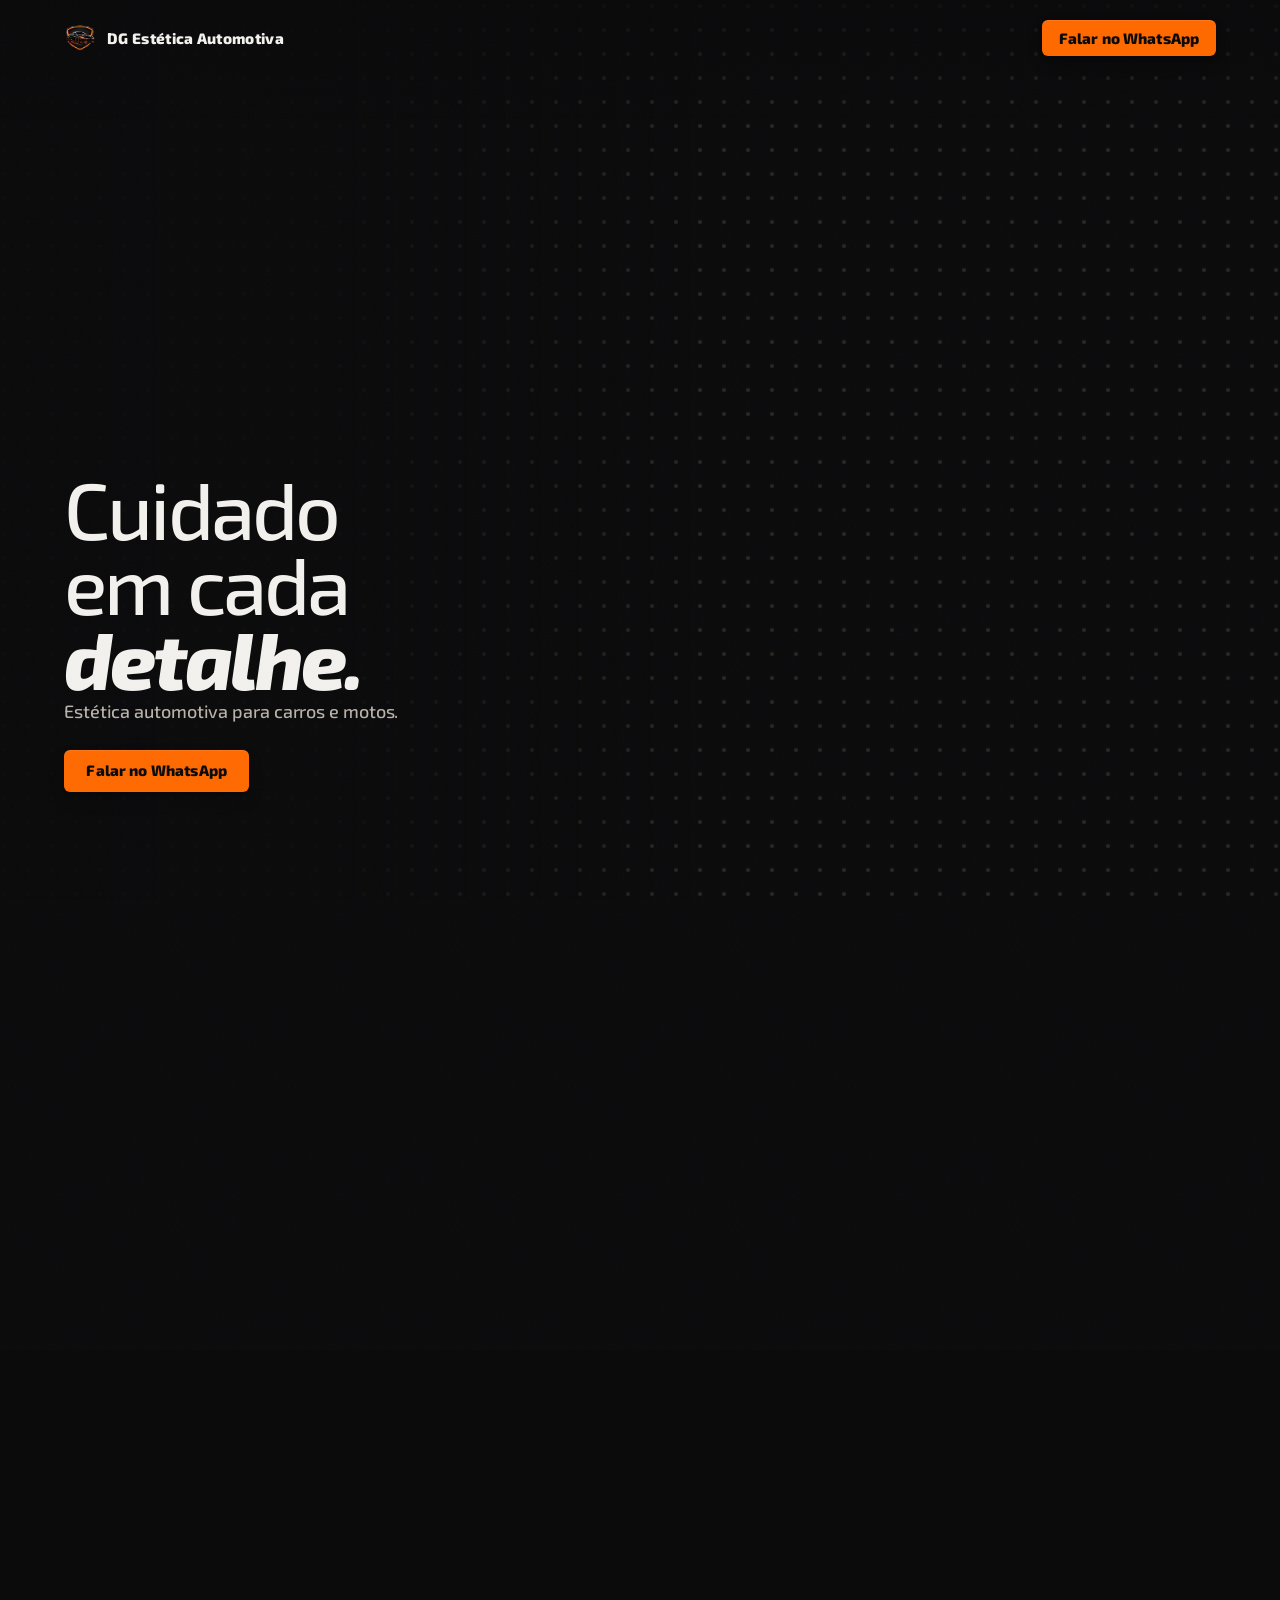
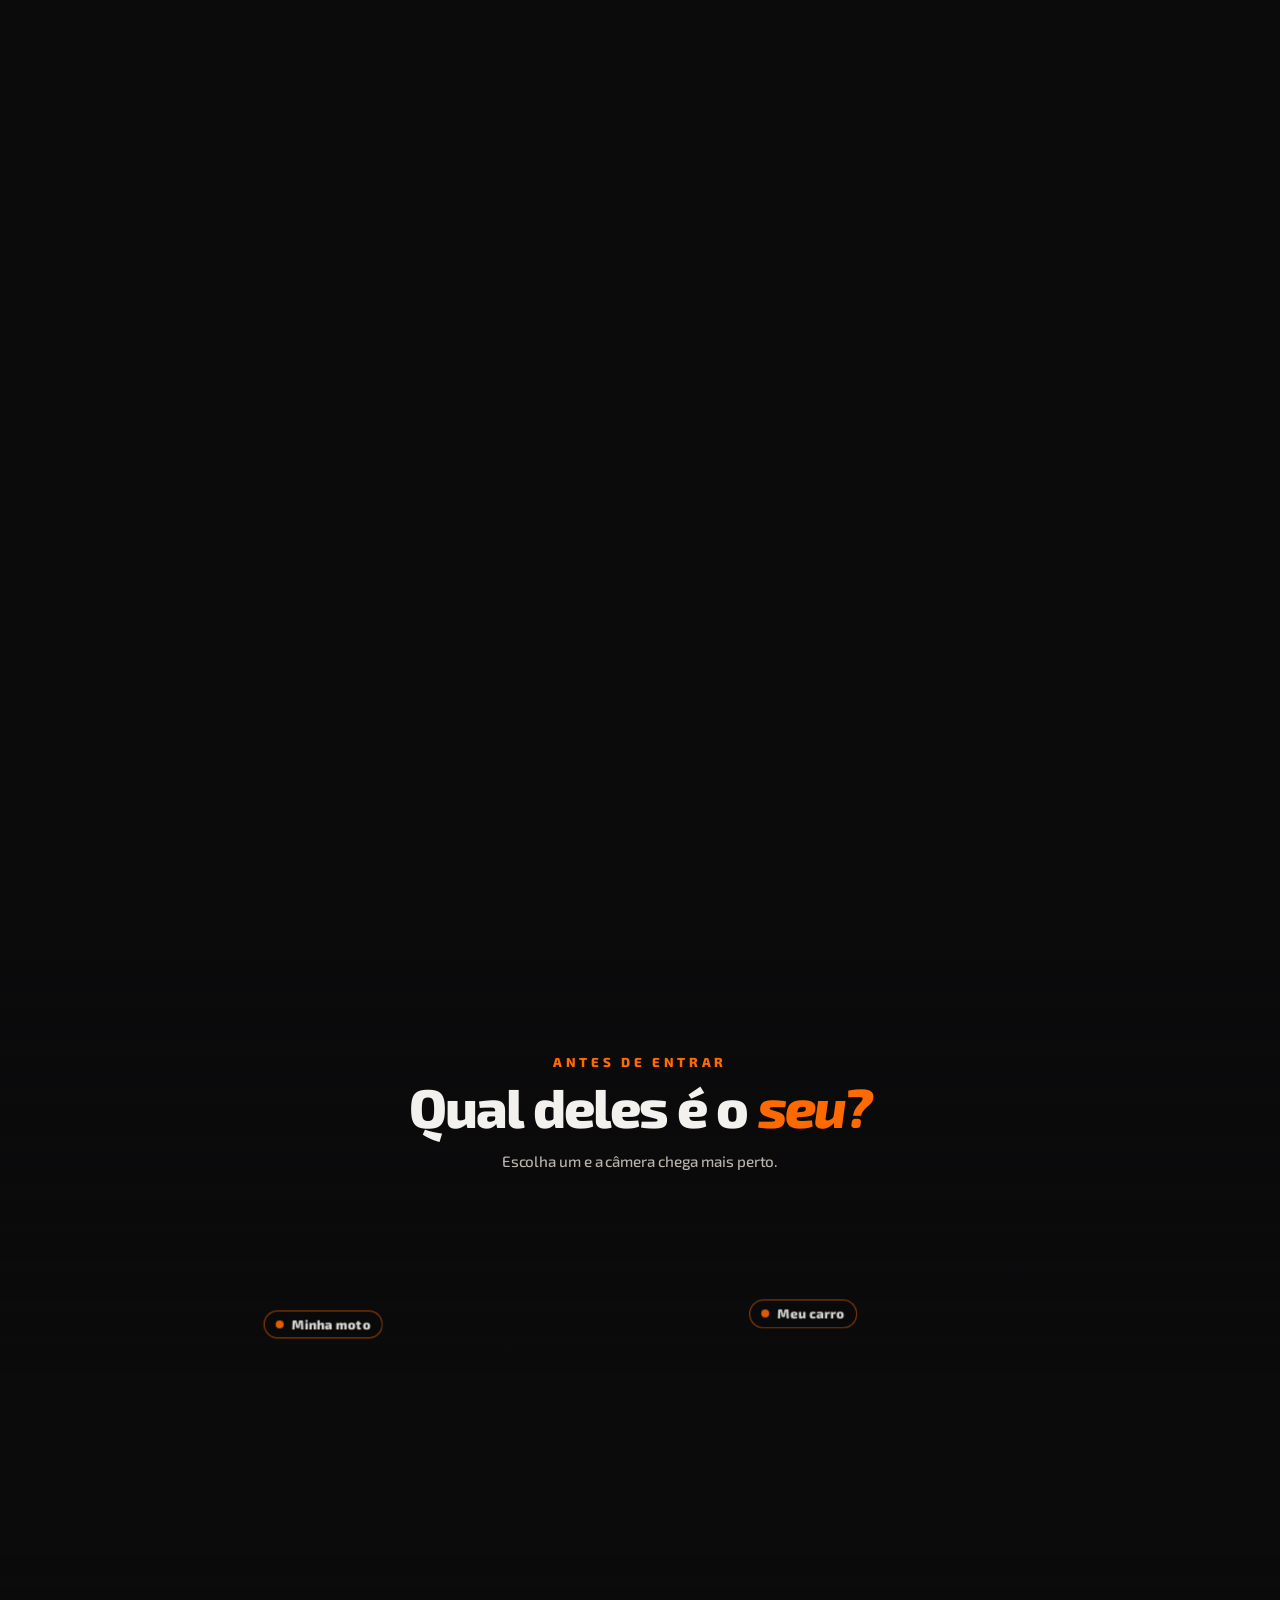
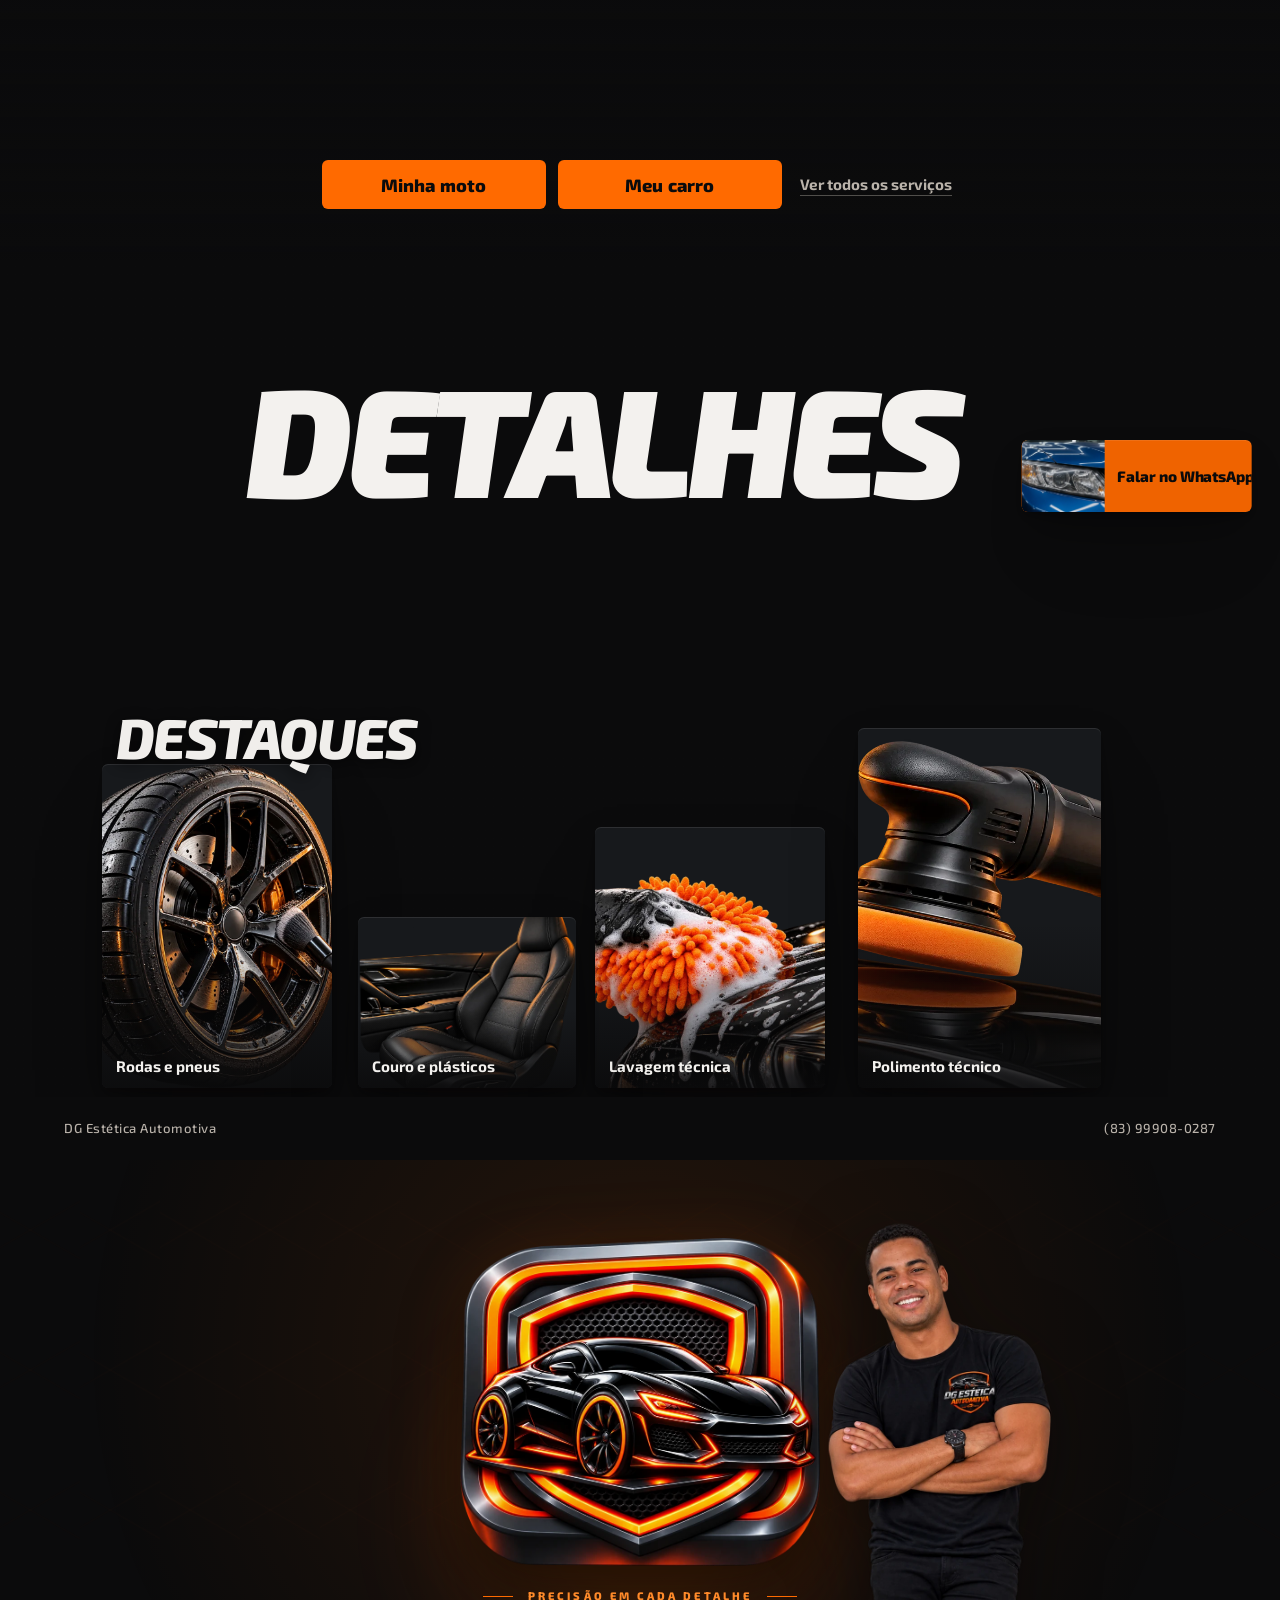
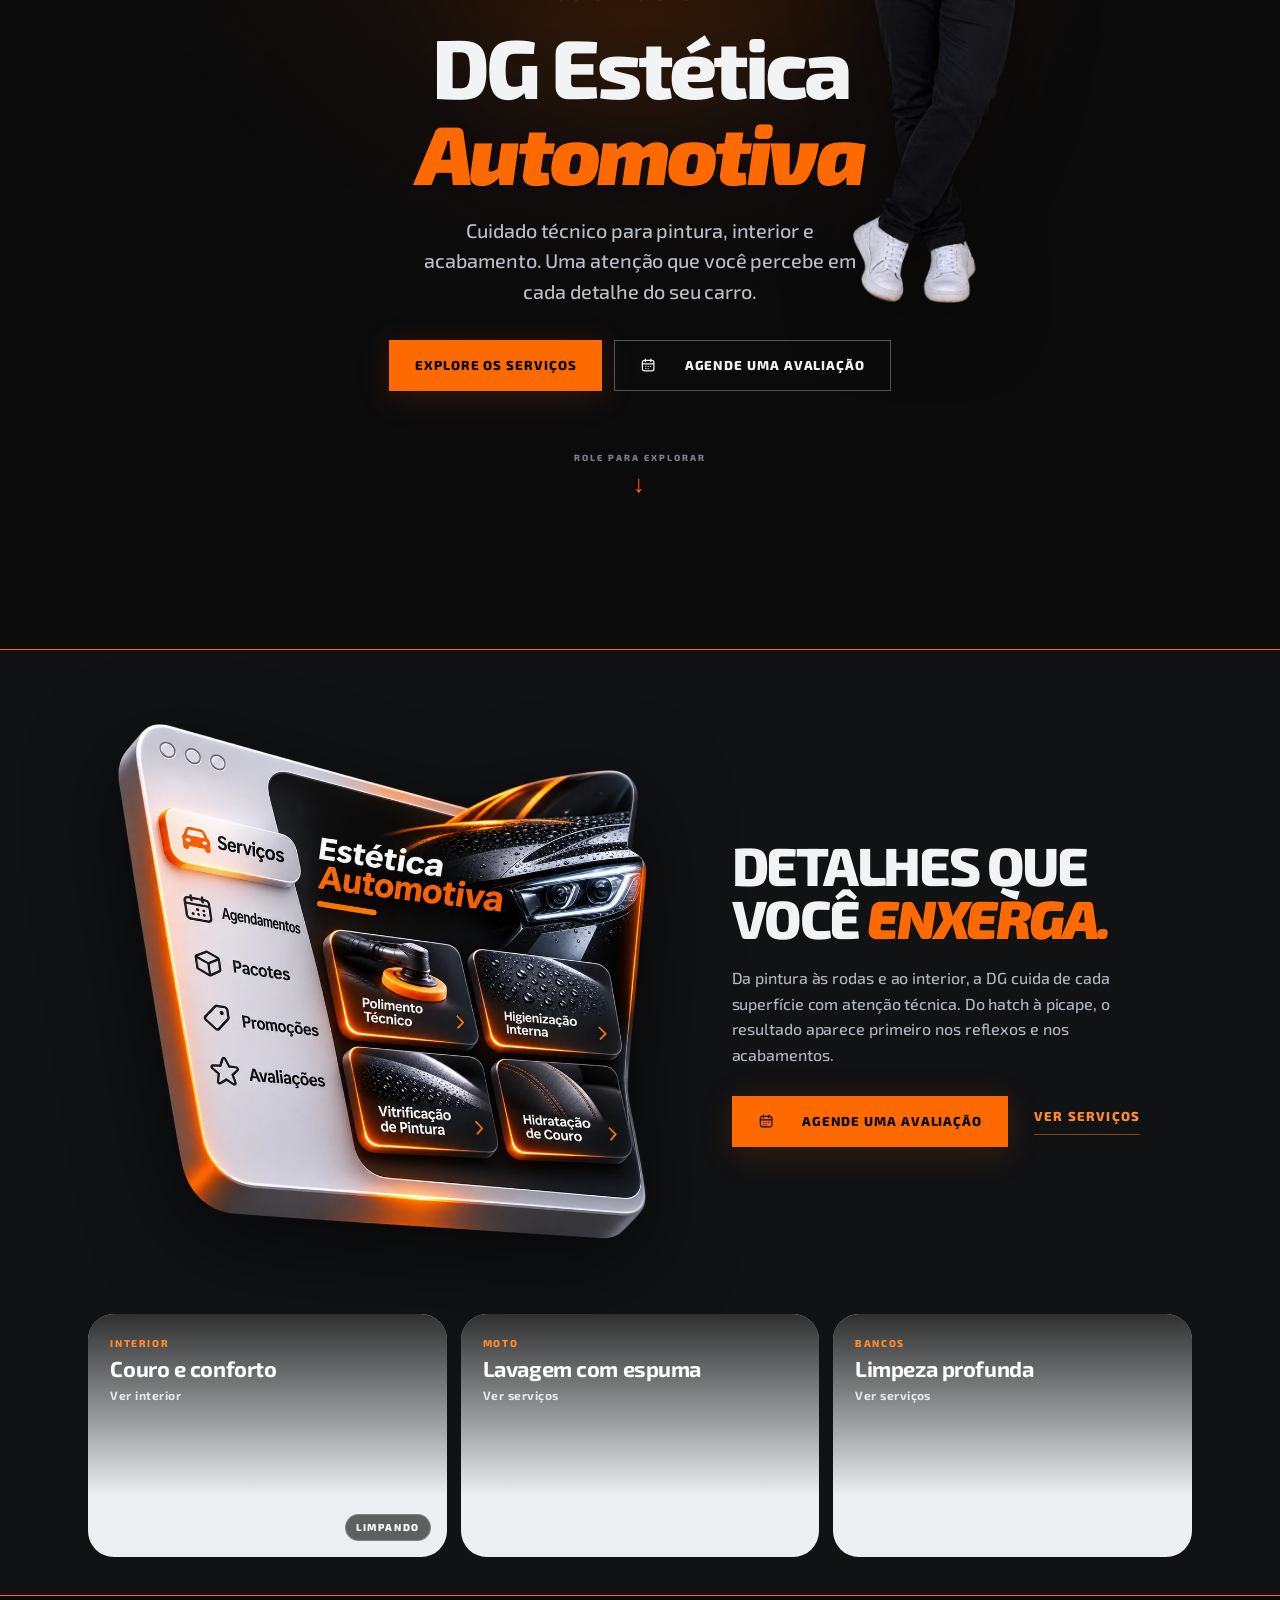
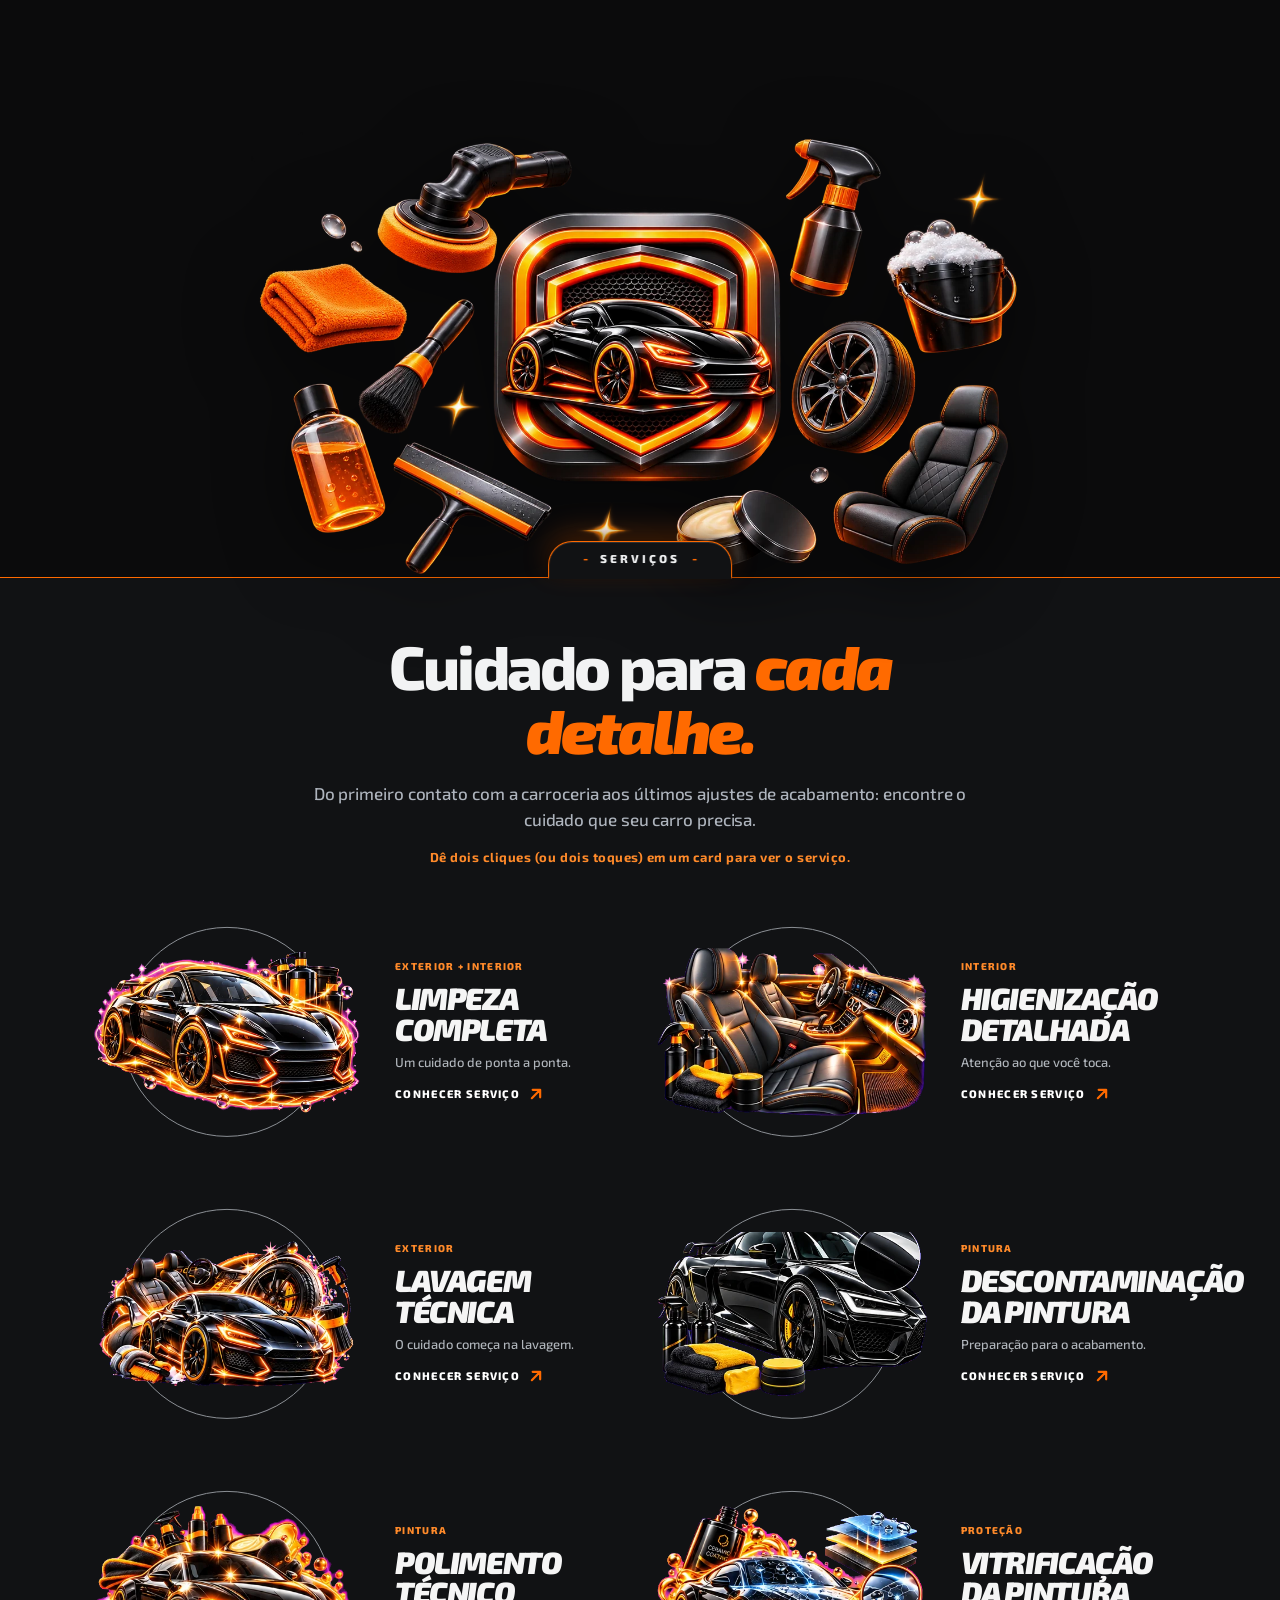
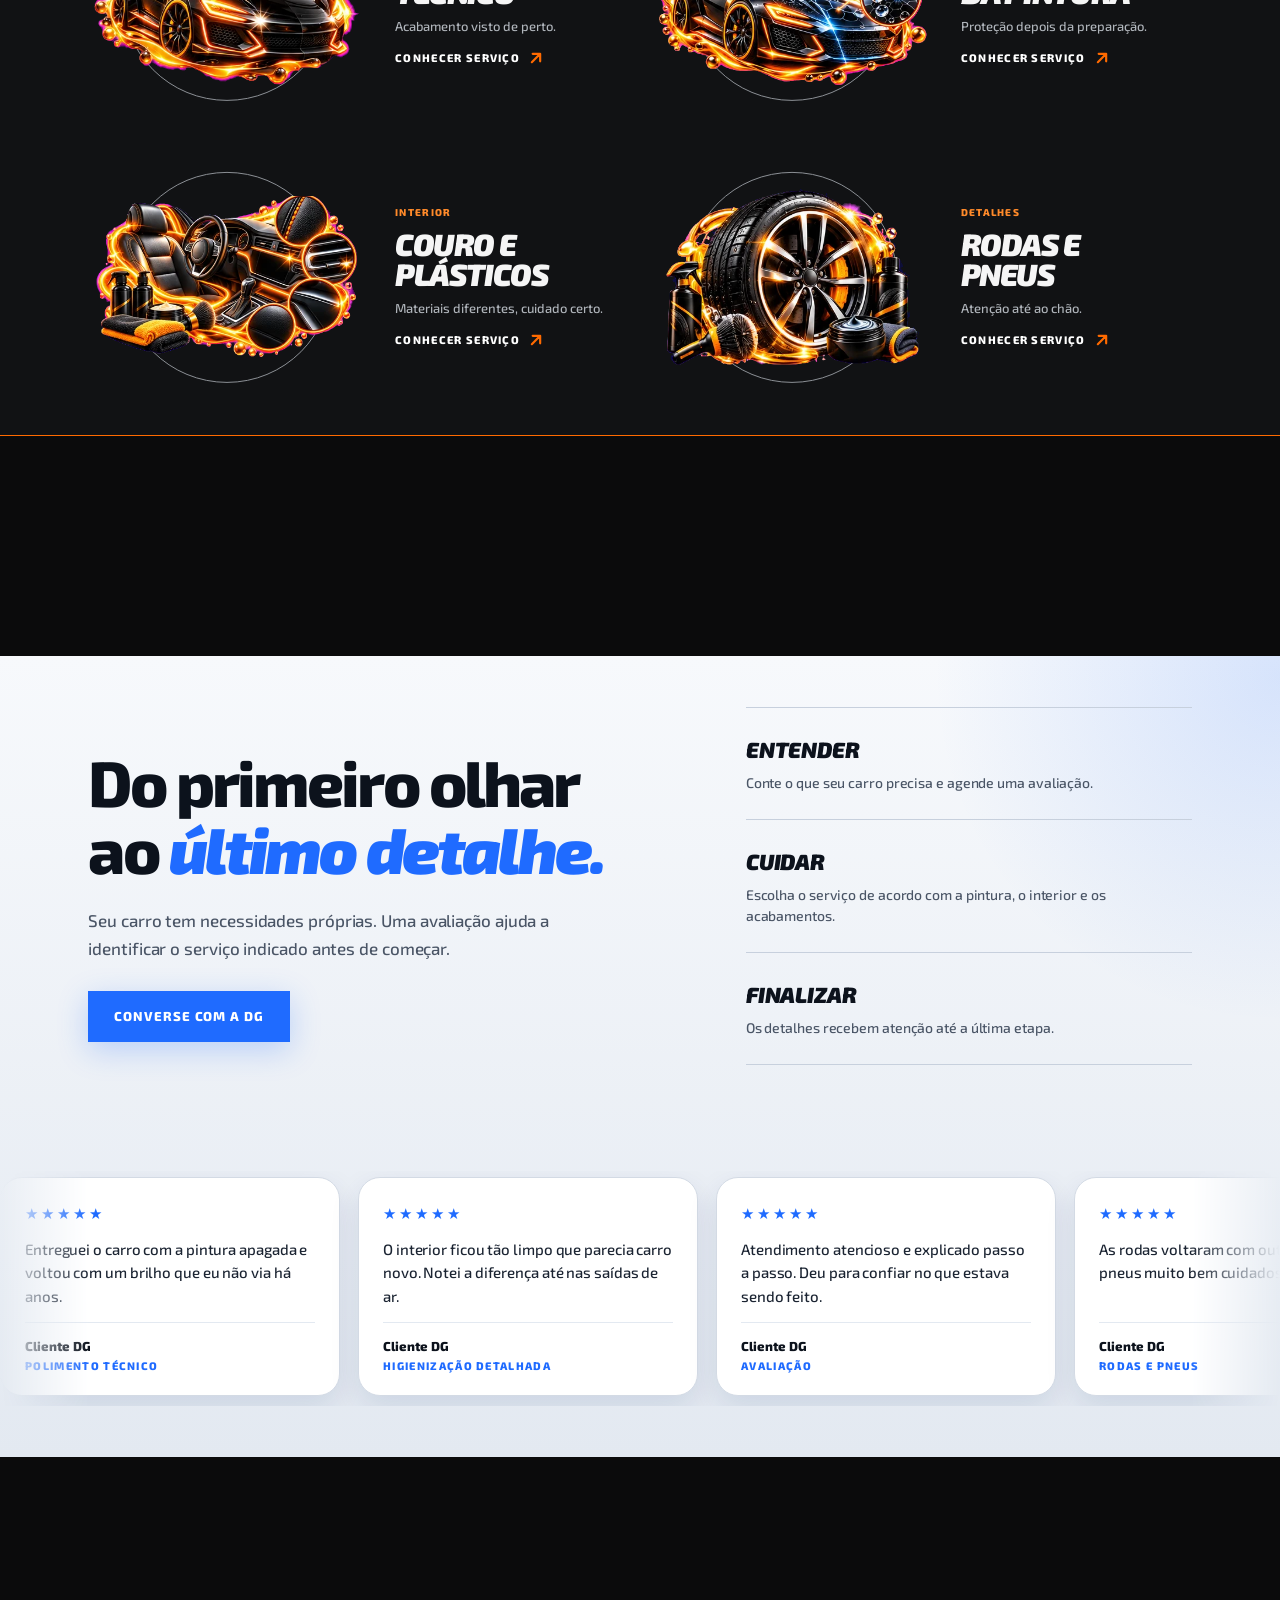
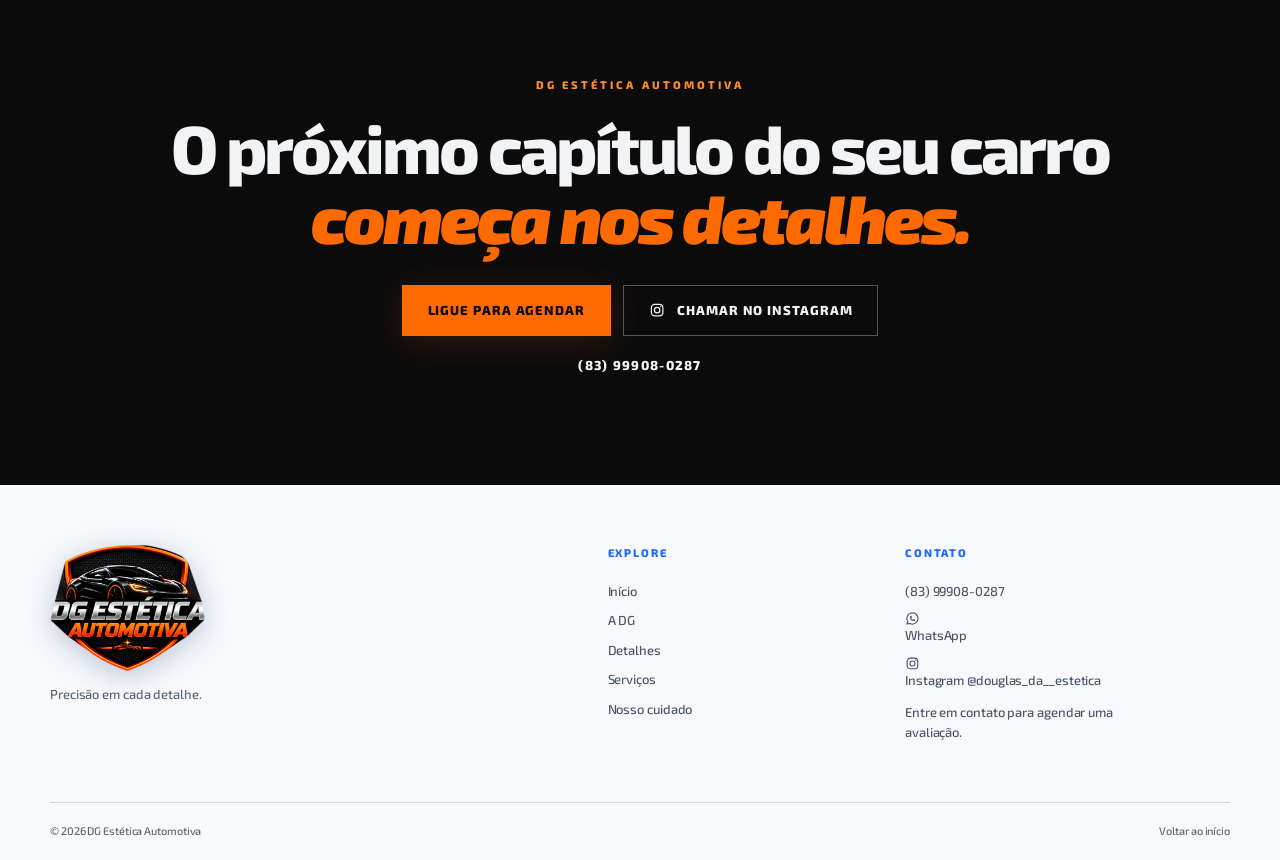
==== commit b058b603: "Videos instantaneos: filme em dois estagios e videos da escolha na memoria - Filme: uma previa peque" ====
--- a/index.html
+++ b/index.html
@@ -8,6 +8,8 @@
 <meta name="theme-color" content="#0b0b0c">
 <link rel="icon" href="assets/emblem.webp" type="image/webp">
 <link rel="preload" href="assets/fonts/Exo2-normal-800.woff" as="font" type="font/woff" crossorigin>
+<link rel="preload" href="assets/film-lite.mp4" as="fetch" crossorigin media="(min-width: 861px)">
+<link rel="preload" href="assets/film-m-lite.mp4" as="fetch" crossorigin media="(max-width: 860px)">
 <link rel="stylesheet" href="scrollcraft.css">
 <link rel="stylesheet" href="site.css">
 <link rel="stylesheet" href="dg.css">
@@ -45,6 +47,7 @@
         <img class="sc-stage__poster" src="assets/poster-h1.webp" alt="" width="1920" height="1080">
       </picture>
       <video data-sc-scrub data-sc-src="assets/film.mp4" data-sc-src-mobile="assets/film-m.mp4"
+             data-sc-src-lite="assets/film-lite.mp4" data-sc-src-mobile-lite="assets/film-m-lite.mp4" data-sc-lerp="0.25"
              muted playsinline aria-hidden="true"></video>
       <div class="film-veil film-veil--l" aria-hidden="true"></div>
       <div class="film-veil film-veil--r" aria-hidden="true"></div>
--- a/escolha.css
+++ b/escolha.css
@@ -168,6 +168,8 @@
   .esc__hint { font-size: var(--sc-t-sm, 0.9rem); }
   .esc__tag { font-size: var(--sc-t-xs, 0.78rem); padding: 0.42rem 0.7rem; }
   .esc__btn { flex: 1 1 9.5rem; max-width: 14rem; }
+  /* na imagem a moto está à esquerda e o carro à direita: os botões seguem a mesma ordem (a moto primeiro) */
+  .esc__actions [data-esc-pick="moto"] { order: -1; }
 }
 
 @media (prefers-reduced-motion: reduce) {
